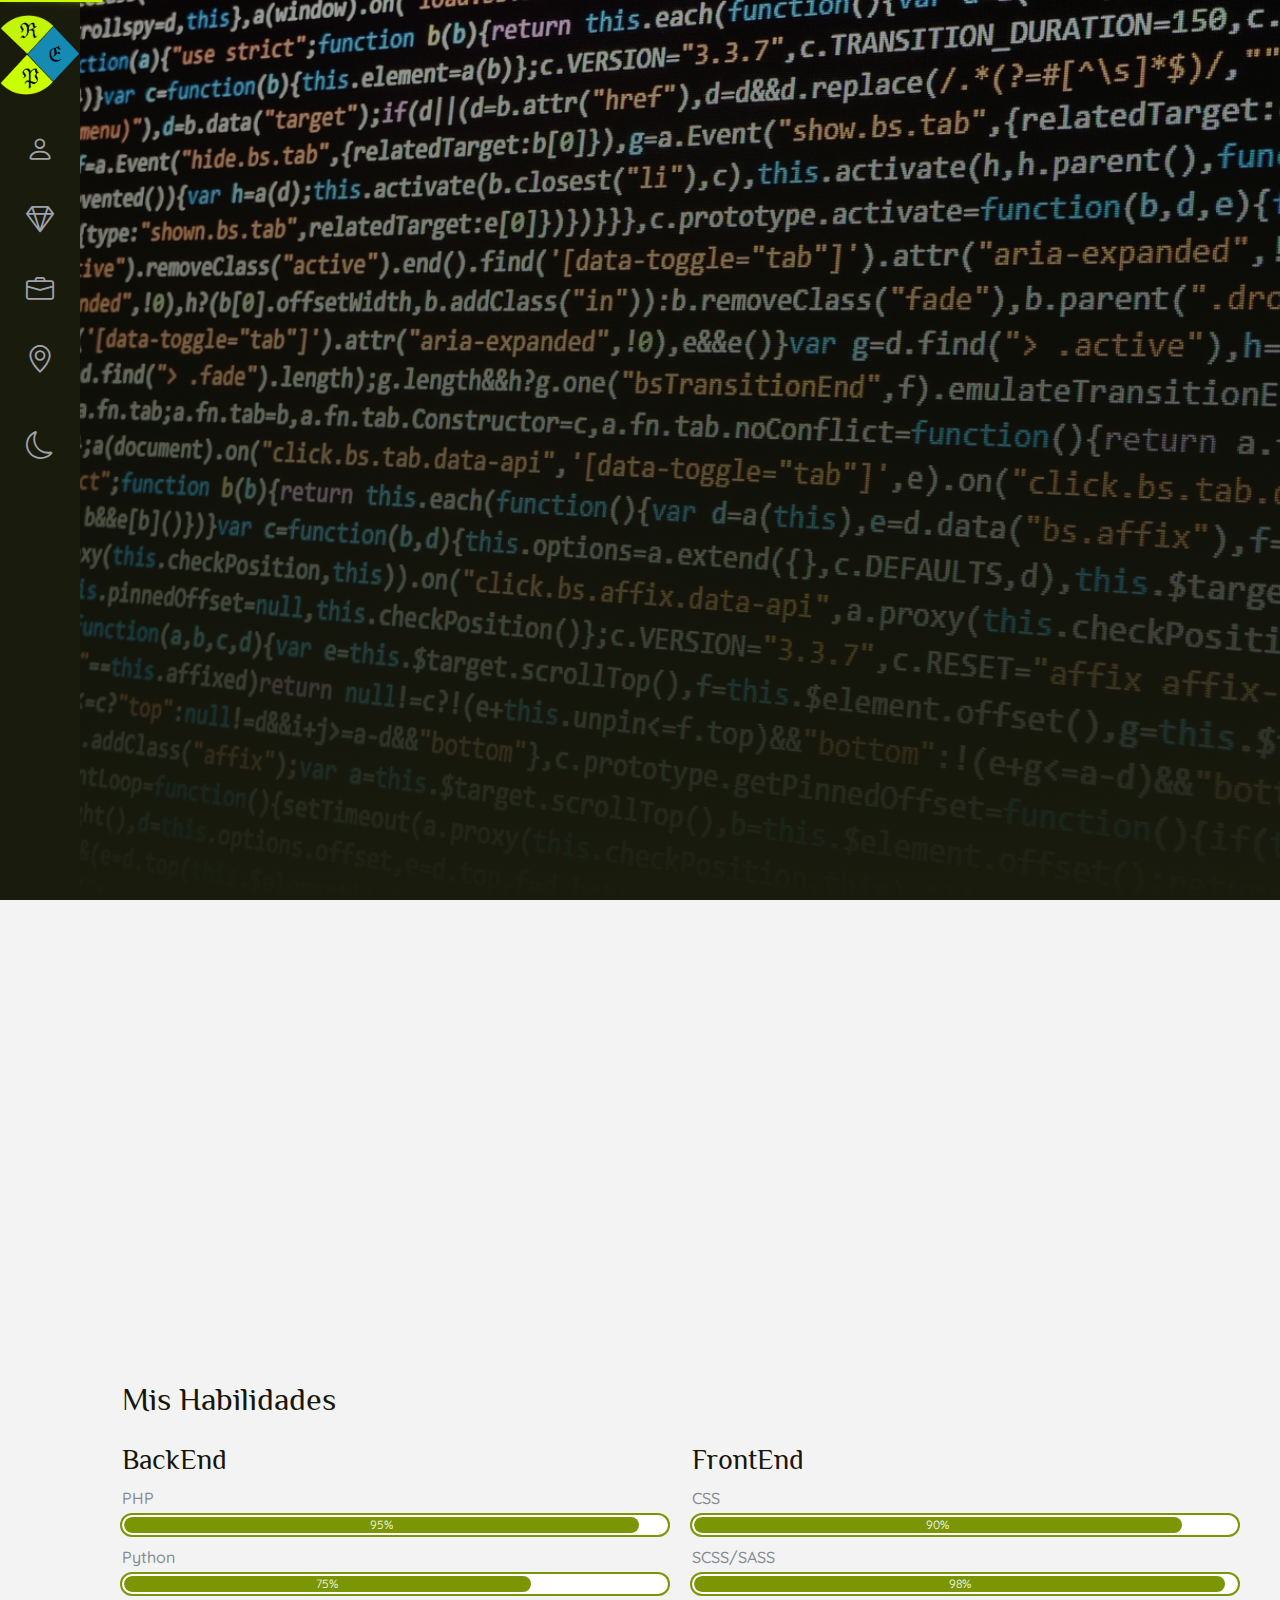
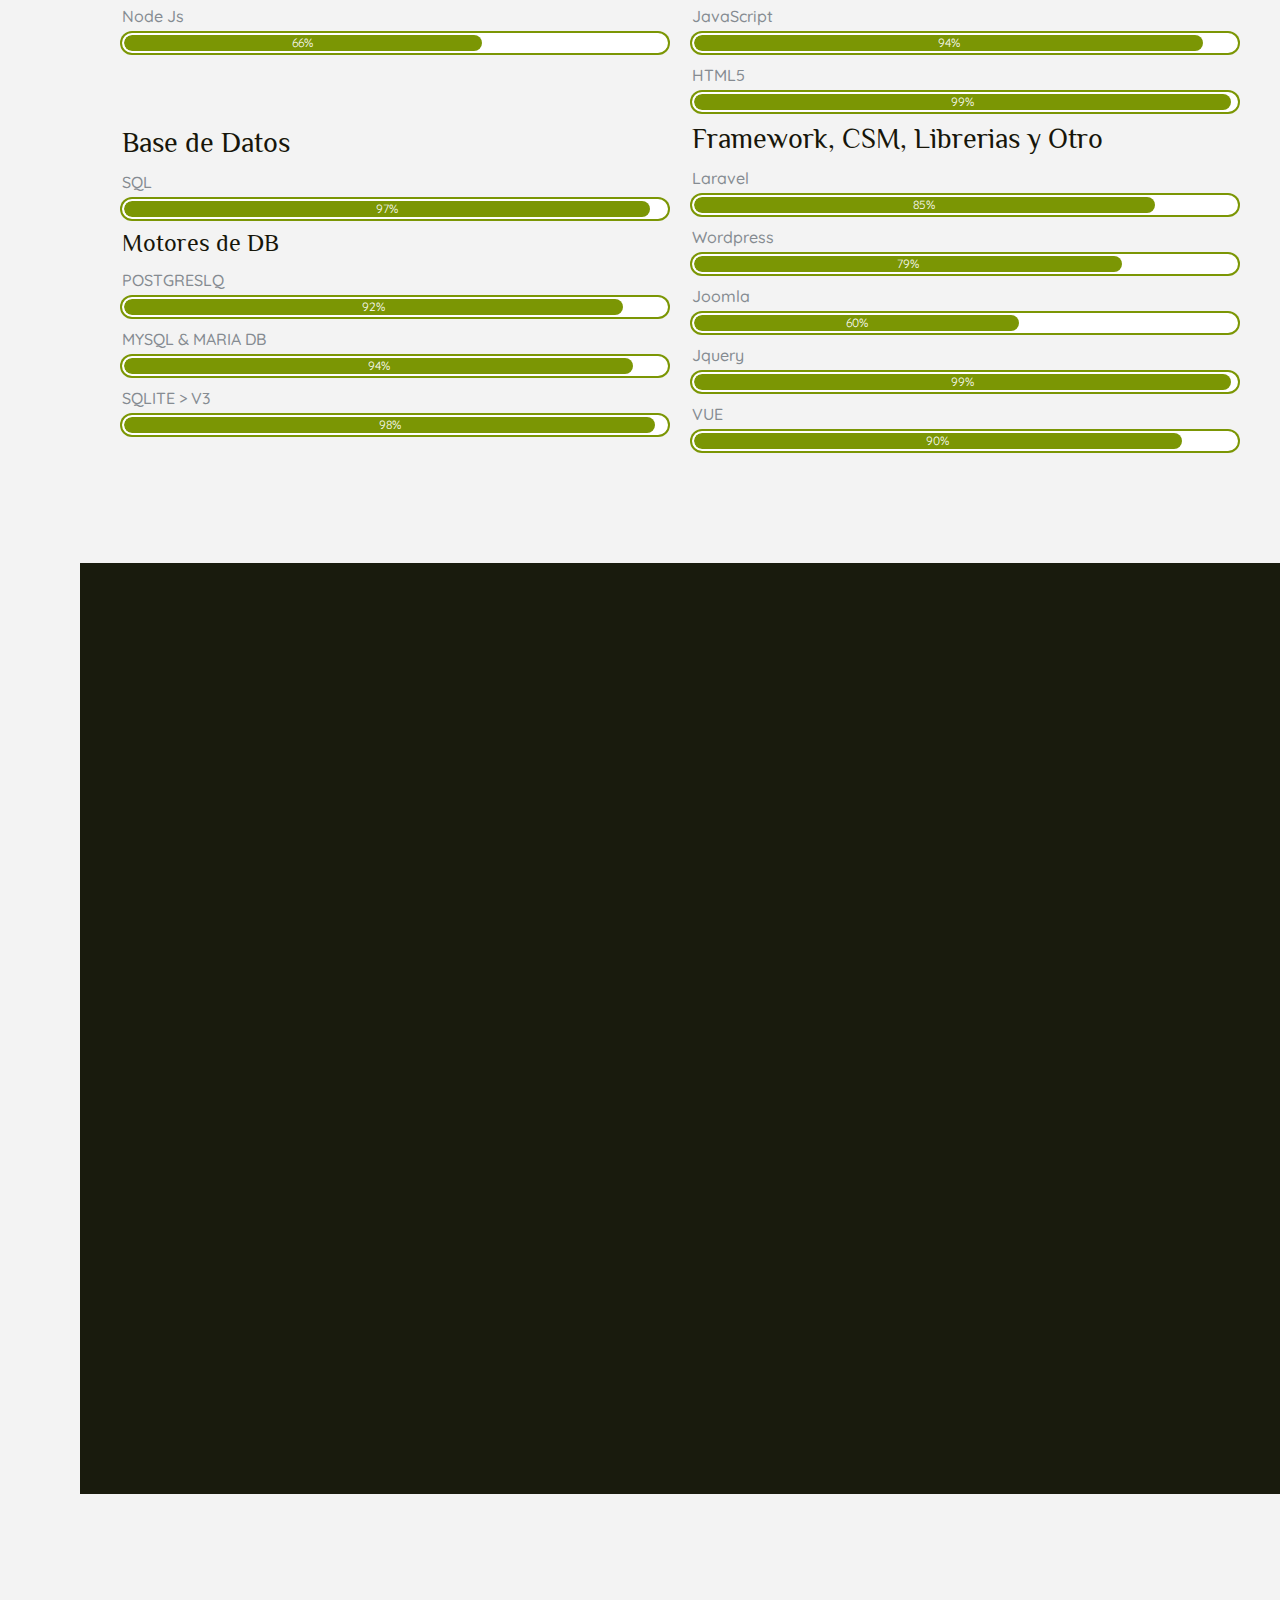
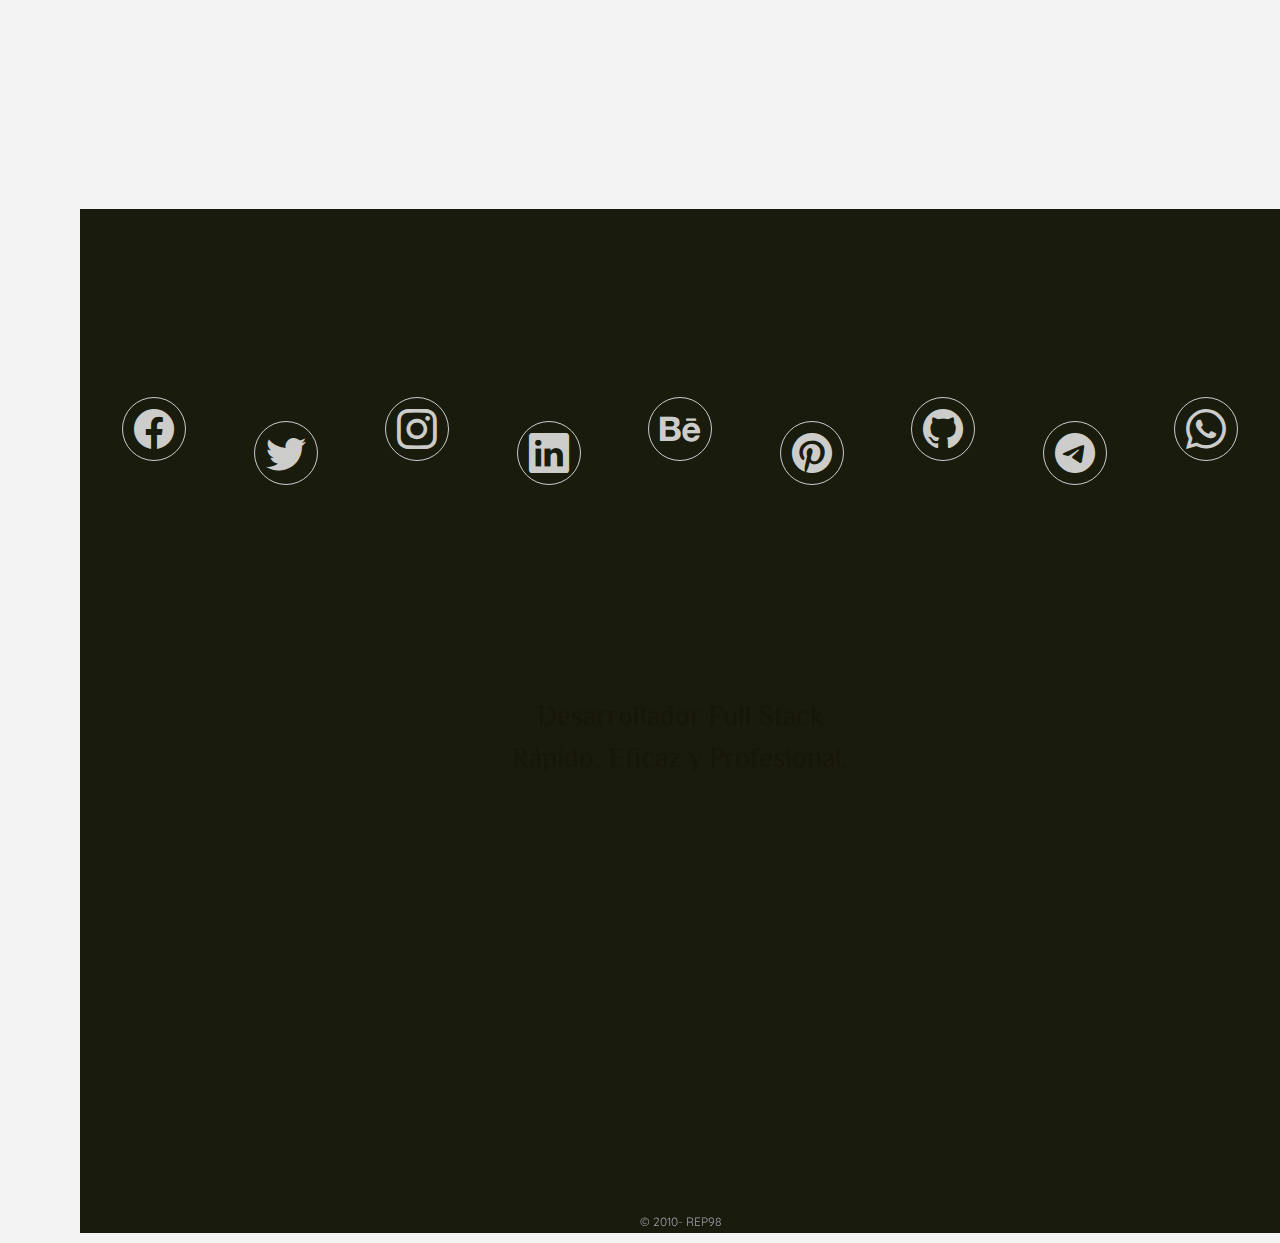
==== index.html @ ace5cfe9 "Update index.html" ====
<!DOCTYPE html>
<html lang="es" data-mode="light" data-i18n-support='["es-VE","en-US", "it-IT"]'>
<head>
	<meta charset="utf-8">
	<meta http-equiv="X-UA-Compatible" content="IE=edge">
	<meta name="viewport" content="width=device-width, initial-scale=1">
	<meta name="copyright" content="Robert Pérez, delfinmundo@gmail.com">
	<!-- Primary Meta Tags -->
	<title>Robert E. Pérez</title>
	<meta name="title" content="Robert E. Pérez">
	<meta name="description" content="Desarrollo de código, Rápido, Eficaz y Profesional hecho a medida, en CMS o con Framework.">

	<!-- Open Graph / Facebook -->
	<meta property="og:title" content="Robert E Pérez">
	<meta property="og:site_name" content="REP">
	<meta property="og:locale" content="es-VE">
	<meta property="og:url" content="https://rep98.github.io/">
	<meta property="og:description" content="Desarrollo de código, Rápido, Eficaz y Profesional hecho a medida, en CMS o con Framework.">
	<meta property="og:type" content="website">
	<meta property="og:image" content="https://rep98.github.io/images/banner.png">

	<!-- Twitter -->
	<meta property="twitter:card" content="summary_large_image">
	<meta property="twitter:url" content="https://rep98.github.io/">
	<meta property="twitter:title" content="Robert E. Pérez">
	<meta property="twitter:description" content="Desarrollo de código, Rápido, Eficaz y Profesional hecho a medida, en CMS o con Framework.">
	<meta property="twitter:image" content="https://rep98.github.io/images/banner.png">

	<meta name="p:domain_verify" content="ad3ab5901be0aaa134c6c8b9d51a5026"/>
	<meta name="theme-color" content="#191b0d" />

	<link rel="canonical" href="https://rep98.github.io"/>
	<link rel="icon" type="image/png" href="images/logo200.png"/>
	<link rel="stylesheet" href="assest/css/style.min.css">
</head>
<body>
	<!-- Back to top button --> 
	<div class="btn-back_to_top">
		<span class="bi-caret-up"></span>
	</div>
	<a href="#dark" class="changemode float" data-i18n-key="general.attrTheme" data-i18n-attr="alt" alt="tema">
		<span class="caption" data-i18n-key="general.theme">Tema</span>
		<span class="bi-moon"></span>		
	</a>
	<div class="select-lang float" data-aos="fade-up-left">
		<div class="dropdown">
			<a href="#es" class="lang-seleted">
				<picture>
					<source src="images/flags/png/ve.png" type="image/png">
					<img src="images/flags/webp/ve.webp" width="32" loading="lazy">
				</picture>
				<span class="name">Español</span>		
			</a>
		</div>
		<div class="dropdown-menu">
			<ul class="nav">
				<li class="active">
					<a href="?lang=es" class="lang-seleted" lang="es-VE">
						<picture>
							<source src="images/flags/png/ve.png" type="image/png">
							<img src="images/flags/webp/ve.webp" width="32" loading="lazy">
						</picture>
						<span class="name" data-i18n-key="general.lang.es">Español</span>		
					</a>
				</li>
				<li>
					<a href="?lang=en" class="lang-seleted dropdown-item" lang="en-US">
						<picture>
							<source src="images/flags/png/us.png" type="image/png">
							<img src="images/flags/webp/us.webp" width="32" loading="lazy">
						</picture>
						<span class="name" data-i18n-key="general.lang.en">English</span>		
					</a>
				</li>
				<li>
					<a href="?lang=it" class="lang-seleted dropdown-item" lang="it-IT">
						<picture>
							<source src="images/flags/png/it.png" type="image/png">
							<img src="images/flags/webp/it.webp" width="32" loading="lazy">
						</picture>
						<span class="name" data-i18n-key="general.lang.it">Italia</span>		
					</a>
				</li>
			</ul>
		</div>
	</div>
	<div class="topbar-nav fixed-top">
		<div class="brand">
		  <img src="images/logo200.png" width="30" height="30" loading="lazy" alt="Robert Pérez">
		</div>
		<div class="select-lang btn">
			<div class="dropdown">
				<a href="#es" class="lang-seleted">
					<picture>
						<source src="images/flags/png/ve.png" type="image/png">
						<img src="images/flags/webp/ve.webp" width="32" loading="lazy">
					</picture>
					<span class="name">Español</span>		
				</a>
			</div>
			<div class="dropdown-menu">
				<ul class="nav">
					<li class="active">
						<a href="?lang=es" class="lang-seleted" lang="es-VE">
							<picture>
								<source src="images/flags/png/ve.png" type="image/png">
								<img src="images/flags/webp/ve.webp" width="32" loading="lazy">
							</picture>
							<span class="name" data-i18n-key="general.lang.es">Español</span>		
						</a>
					</li>
					<li>
						<a href="?lang=en" class="lang-seleted dropdown-item" lang="en-US">
							<picture>
								<source src="images/flags/png/us.png" type="image/png">
								<img src="images/flags/webp/us.webp" width="32" loading="lazy">
							</picture>
							<span class="name" data-i18n-key="general.lang.en">English</span>		
						</a>
					</li>
					<li>
						<a href="?lang=it" class="lang-seleted dropdown-item" lang="it-IT">
							<picture>
								<source src="images/flags/png/it.png" type="image/png">
								<img src="images/flags/webp/it.webp" width="32" loading="lazy">
							</picture>
							<span class="name" data-i18n-key="general.lang.it">Italia</span>		
						</a>
					</li>
				</ul>
			</div>
		</div>
		<button class="btn toggle-menu" type="button">
			<span class="bi-list"></span>
		</button>
	</div>
	<nav class="navbar">
		<header>
			<a href="/" class="brand" data-i18n-key="general.logoAlt" data-i18n-attr="alt" alt="Logo REP98">
				<img src="images/logo200.png" width="30"  loading="lazy" alt="Robert Pérez">
			</a>
		</header>
		<div class="content">
			<ul class="nav menu">
				<li>
					<a href="#sobremi">
						<span class="bi-person"></span>
						<span class="caption" data-i18n-key="nav.aboutme">Conoceme</span>
					</a>
				</li>
				<li>
					<a href="#servicios">
						<span class="bi-gem"></span>
						<span class="caption" data-i18n-key="nav.services">Servicios</span>
					</a>
				</li>
				<li>
					<a href="#portafolio">
						<span class="bi-briefcase"></span>
						<span class="caption" data-i18n-key="nav.briefcase">Portafolio</span>
					</a>
				</li>
				<li>
					<a href="#contacto">
						<span class="bi-geo-alt"></span>
						<span class="caption" data-i18n-key="nav.contact">Contacto</span>
					</a>
				</li>
			</ul>
			<ul class="nav">
				<li>
					<a href="#dark" class="changemode" data-i18n-key="general.attrTheme" data-i18n-attr="alt">
						<span class="bi-moon"></span>
						<span class="caption" data-i18n-key="general.theme">Tema</span>
					</a>
				</li>
			</ul>
		</div>
	</nav>
	<main>
		<header class="vg-page" id="home">
			<div class="caption" data-aos="zoom-in-up">
				<h1 class="fw-normal" data-i18n-key="header.welcome">Hola, Bienvenido</h1>
				<h2 class="fw-medium fg-theme" data-i18n-key="header.iam">Soy Robert Pérez</h2>
				<p class="tagline" data-i18n-key="header.job">Desarrollador Web Full Stack</p>
			</div>
		</header>
		<section id="sobremi" class="vg-page">
			<div class="container py-3">
				<div class="row">
					<div class="col-md-6">
						<div class="photo" data-aos="zoom-in">
							<img src="images/resume.png" width="400" height="400" loading="lazy" data-i18n-key="about.photo" data-i18n-attr="alt" alt="Foto de Robert Pérez">
						</div>
					</div>
					<div class="col-md-6">
						<div class="caption" data-aos="fade-left">
							<h2 style="color:var(--dark);">Robert E. Pérez</h2>
							<p style="color: var(--limeade);" data-i18n-key="about.job">Desarrollador Web Full Stack</p>
							<p data-i18n-key="about.description.p1">
								Desarrollador Web desde el 2010, capacitado para cualquier tipo de desarrollo web 
								o aplicativo web, especializado en Frontend, he desarrollado cientos de 
								sitios web con uso de CMS, Framework y a código puro, además de librerías 
								de código, entre otras.
							</p>
							<p data-i18n-key="page.section.about.description.p2">
								Soy de aquellas personas que aman los retos, capaz de afrontar un nuevo reto 
								cada día y superarlos, me gusta innovar, es por ello mi carrera profesional, 
								la cual he aprendido con la práctica al poder trabajar con tan maravillosas 
								personas de todo el mundo.
							</p>
							<a href="/pdf/cv.pdf" class="btn btn-primary" data-i18n-key="about.downloadAlt" data-i18n-attr="alt">
								<span class="bi-download" style="margin-right: 0.35rem;"></span>
								<span data-i18n-key="about.downloadBtn">Descargar CV</span>
							</a>
						</div>
					</div>
				</div>
			</div>
			<div class="container py-3">
				<h2 class="wow fadeInUp">Mis Habilidades</h2>
				<div class="row py-3">
					<div class="col-md-6">
						<h3 class="wow fadeInUp">BackEnd</h3>
						<div class="progress-wrapper wow fadeInUp">
							<span class="caption">PHP</span>
							<div class="progress">
								<div class="progress-bar" role="progressbar" style="width: 95%;" aria-valuenow="95" aria-valuemin="0" aria-valuemax="100">95%</div>
							</div>
						</div>
						<div class="progress-wrapper wow fadeInUp">
							<span class="caption">Python</span>
							<div class="progress">
								<div class="progress-bar" role="progressbar" style="width: 75%;" aria-valuenow="75" aria-valuemin="0" aria-valuemax="100">75%</div>
							</div>
						</div>
						<div class="progress-wrapper wow fadeInUp">
							<span class="caption">Node Js</span>
							<div class="progress">
								<div class="progress-bar" role="progressbar" style="width: 66%;" aria-valuenow="66" aria-valuemin="0" aria-valuemax="100">66%</div>
							</div>
						</div>
					</div>
					<div class="col-md-6">
						<h3 class="wow fadeInUp">FrontEnd</h3>
						<div class="progress-wrapper wow fadeInUp">
							<span class="caption">CSS</span>
							<div class="progress">
								<div class="progress-bar" role="progressbar" style="width: 90%;" aria-valuenow="90" aria-valuemin="0" aria-valuemax="100">90%</div>
							</div>
						</div>
						<div class="progress-wrapper wow fadeInUp">
							<span class="caption">SCSS/SASS</span>
							<div class="progress">
								<div class="progress-bar" role="progressbar" style="width: 98%;" aria-valuenow="98" aria-valuemin="0" aria-valuemax="100">98%</div>
							</div>
						</div>
						<div class="progress-wrapper wow fadeInUp">
							<span class="caption">JavaScript</span>
							<div class="progress">
								<div class="progress-bar" role="progressbar" style="width: 94%;" aria-valuenow="94" aria-valuemin="0" aria-valuemax="100">94%</div>
							</div>
						</div>
						<div class="progress-wrapper wow fadeInUp">
							<span class="caption">HTML5</span>
							<div class="progress">
								<div class="progress-bar" role="progressbar" style="width: 99%;" aria-valuenow="99" aria-valuemin="0" aria-valuemax="100">99%</div>
							</div>
						</div>
					</div>
					<div class="col-md-6 pt-md-1">
						<h3 class="wow fadeInUp">Base de Datos</h3>
						<div class="progress-wrapper wow fadeInUp">
							<span class="caption">SQL</span>
							<div class="progress">
								<div class="progress-bar" role="progressbar" style="width: 97%;" aria-valuenow="97" aria-valuemin="0" aria-valuemax="100">97%</div>
							</div>
						</div>
						<h4 class="wow fadeInUp">Motores de DB</h4>
						<div class="progress-wrapper wow fadeInUp">
							<span class="caption">POSTGRESLQ</span>
							<div class="progress">
								<div class="progress-bar" role="progressbar" style="width: 92%;" aria-valuenow="92" aria-valuemin="0" aria-valuemax="100">92%</div>
							</div>
						</div>
						<div class="progress-wrapper wow fadeInUp">
							<span class="caption">MYSQL & MARIA DB</span>
							<div class="progress">
								<div class="progress-bar" role="progressbar" style="width: 94%;" aria-valuenow="94" aria-valuemin="0" aria-valuemax="100">94%</div>
							</div>
						</div>
						<div class="progress-wrapper wow fadeInUp">
							<span class="caption">SQLITE &GT; V3</span>
							<div class="progress">
								<div class="progress-bar" role="progressbar" style="width: 98%;" aria-valuenow="98" aria-valuemin="0" aria-valuemax="100">98%</div>
							</div>
						</div>
					</div>
					<div class="col-md-6">
						<h3 class="wow fadeInUp">Framework, CSM, Librerias y Otro</h3>
						<div class="progress-wrapper wow fadeInUp">
							<span class="caption">Laravel</span>
							<div class="progress">
								<div class="progress-bar" role="progressbar" style="width: 85%;" aria-valuenow="85" aria-valuemin="0" aria-valuemax="100">85%</div>
							</div>
						</div>
						<div class="progress-wrapper wow fadeInUp">
							<span class="caption">Wordpress</span>
							<div class="progress">
								<div class="progress-bar" role="progressbar" style="width: 79%;" aria-valuenow="79" aria-valuemin="0" aria-valuemax="100">79%</div>
							</div>
						</div>
						<div class="progress-wrapper wow fadeInUp">
							<span class="caption">Joomla</span>
							<div class="progress">
								<div class="progress-bar" role="progressbar" style="width: 60%;" aria-valuenow="60" aria-valuemin="0" aria-valuemax="100">60%</div>
							</div>
						</div>
						<div class="progress-wrapper wow fadeInUp">
							<span class="caption">Jquery</span>
							<div class="progress">
								<div class="progress-bar" role="progressbar" style="width: 99%;" aria-valuenow="99" aria-valuemin="0" aria-valuemax="100">99%</div>
							</div>
						</div>
						<div class="progress-wrapper wow fadeInUp">
							<span class="caption">VUE</span>
							<div class="progress">
								<div class="progress-bar" role="progressbar" style="width: 90%;" aria-valuenow="90" aria-valuemin="0" aria-valuemax="100">90%</div>
							</div>
						</div>
					</div>
				</div>
			</div>
		</section>
		<section id="servicios" class="vg-page">
			<h2  data-aos="fade-up" data-i18n-key="service.title">Servicios</h2>
			<div class="container">
				<div class="row">
					<div class="col-md-6 col-lg-4" data-aos="fade-up">
						<div class="card card-body">
							<div class="iconbi">
								<span class="bi-layout-text-window-reverse"></span>
							</div>
							<h3 style="color: var(--limeade)" data-i18n-key="service.service1.title">Diseño Web</h3>
							<p data-i18n-key="service.service1.desp">
								Sitios Web, Sitios Cooporativos, Hecho a medidas, Tiendas Online, Sitios de Blog, Noticias, Foros y más
								para destacar el potencial de su empresa, negocio o emprendimiento y hacer crecer su marca.
							</p>
							<a href="" data-wa-text="diseño web" class="btn" target="_blank" alt="Diseño Web">
								<span data-i18n-key="service.btn1">Cotizar</span>
							</a>
						</div>
					</div>
					<div class="col-md-6 col-lg-4" data-aos="fade-up">
						<div class="card card-body">
							<div class="iconbi">
								<span class="bi-file-code"></span>
							</div>
							<h3 style="color: var(--limeade)" data-i18n-key="service.service2.title">Desarrollo de Código</h3>
							<p data-i18n-key="service.service2.desp">
								Necesitas funciones exclusivas para tu web, o desarrollar una web exclusiva? te ofesco el mejor servicio de desarrollo de código
								que mejor se adpte a tus necesidades.
							</p>
							<a href="" data-wa-text="el desarrollo de código" class="btn" target="_blank" alt="Desarrollo de Código">
								<span data-i18n-key="service.btn1">Cotizar</span>
							</a>
						</div>
					</div>
					<div class="col-md-6 col-lg-4" data-aos="fade-up">
						<div class="card card-body">
							<div class="iconbi">
								<span class="bi-palette2"></span>
							</div>
							<h3 style="color: var(--limeade)"  data-i18n-key="service.service3.title">Rediseño y Mantenimiento</h3>
							<p data-i18n-key="service.service3.desp">
								Modernizo tu web, para obtener mejores resultados y cuento con los mejores planes de mantenimiento del mercado
								para mantener optimizada, actualizada, limpia, segura y Moderna la cara de Tu empresa o negocio (tu sitio Web).
							</p>
							<a href="" data-wa-text="Rediseño y Mantenimiento" class="btn" target="_blank" alt="Rediseño y Mantenimiento">
								<span data-i18n-key="service.btn1">Cotizar</span>
							</a>
						</div>
					</div>
					<div class="col-md-6 col-lg-4" data-aos="fade-up">
						<div class="card card-body">
							<div class="iconbi">
								<span class="bi-translate"></span>
							</div>
							<h3 style="color: var(--limeade)"  data-i18n-key="service.service4.title">Traducción Web</h3>
							<p data-i18n-key="service.service4.desp">
								Necesitas llegar mas personas del mundo, ¡Tranquilo! Tradusco tu web en muchos idiomas, English, Español
								Aleman, Frances, Italiano, Aleman, Mandarin y mucho, muchos más...
							</p>
							<a href="" data-wa-text="Traducir mi web" class="btn" target="_blank" alt="Traductor Web">
								<span data-i18n-key="service.btn1">Cotizar</span>
							</a>
						</div>
					</div>
					<div class="col-md-6 col-lg-4" data-aos="fade-up">
						<div class="card card-body">
							<div class="iconbi">
								<span class="bi-universal-access-circle"></span>
							</div>
							<h3 style="color: var(--limeade)"  data-i18n-key="service.service5.title">Asesoramiento</h3>
							<p data-i18n-key="service.service5.desp">
								Quieres migrar tu negocio a la nube, te ofresco ayuda y acesoramiento para iniciar tu negocio online
								y este servicio es totalmente GRATIS.  no te cobrare por estar a tu lado en tus primero pasos.
							</p>
							<a href="" data-wa-text="Ayuda y Asesoramiento" class="btn" target="_blank" alt="Asesoramiento">
								<span data-i18n-key="service.btn2">Solicitar</span>
							</a>
						</div>
					</div>
					<div class="col-md-6 col-lg-4" data-aos="fade-up">
						<div class="card card-body">
							<div class="iconbi">
								<span class="bi-search"></span>
							</div>
							<h3 style="color: var(--limeade)"  data-i18n-key="service.service6.title">SEO Técnico</h3>
							<p data-i18n-key="service.service6.desp">
								Mejoro tu web, para lograr un mejor posicionamiento en los principales motores de busqueda y así lograr aumentar las visitas de tu web, vender más productos o darte a conocer.
							</p>
							<a href="" data-wa-text="Ayuda y Asesoramiento" class="btn" target="_blank" alt="Asesoramiento">
								<span data-i18n-key="service.btn1">Cotizar</span>
							</a>
						</div>
					</div>
				</div>
			</div>
		</section>
		<section id="portafolio" class="vg-page">
			<div class="container">
				<div class="title"  data-aos="fade-up" style="text-align: center;">
					<span data-i18n-key="portfolio.subtitle">Portafolio</span>
				</div>
				<h2 data-aos="fade-up" style="text-align: center;" data-i18n-key="portfolio.title">Conozca mi trabajo</h2>
				<div id="filterable" class="filterable-button py-3"  data-aos="fade-up" data-toggle="selected">
					<button class="btn btn-theme-outline selected" data-filter="*" data-i18n-key="portfolio.filter.all">Todo</button>
					<button class="btn btn-theme-outline" data-filter=".pages" data-i18n-key="portfolio.filter.page" disabled>Páginas</button>				  
				</div>
				<div class="gridder my-3"  data-aos="fade-up" id="card-port"></div>
				<div data-aos="fade-up" style="text-align: center;">
				  <button class="btn btn-primary" id="load_portfolio" data-page="1"  style="display:none">
				  	<span class="bi-cloud-upload" style="margin-right: 0.35rem;"></span>
				  	<span data-i18n-key="portfolio.filter.loadmore">Cargar Más</span>
				  </button>	
				</div>
			</div>
		</section>
		<section id="contacto" class="vg-page">
			<h2 data-aos="fade-up" style="text-align: center" data-i18n-key="contact.title">Contacto</h2>
			<div class="container py-5">
				<div class="row">
					<div class="col-12">
						<div class="social d-flex align-items-center flex-wrap justify-content-between justify-content-md-center">
							<a href="https://www.facebook.com/rep190" target="_blank" rel="nofollow" alt="Link Facebook" class="wow fadeInUp">
								<span class="bi-facebook"></span>
								<span class="visible-hidden">Facebook</span>
							</a>
							<a href="https://twitter.com/Robert_Saer" target="_blank" rel="nofollow" alt="Link Twitter" class="wow fadeInUp">
								<span class="bi-twitter"></span>
								<span class="visible-hidden">Twitter</span>
							</a>
							<a href="https://www.instagram.com/robertperez757" target="_blank" rel="nofollow" alt="Link Instagram" class="wow fadeInUp">
								<span class="bi-instagram"></span>
								<span class="visible-hidden">Instagram</span>
							</a>
							<a href="https://www.linkedin.com/in/robert-e-perez/" target="_blank" rel="nofollow" alt="Link Linkedin" class="wow fadeInUp">
								<span class="bi-linkedin"></span>
								<span class="visible-hidden">Linkedin</span>
							</a>
							<a href="https://www.behance.net/roberteperez" target="_blank" rel="nofollow" alt="Link Behance" class="wow fadeInUp">
								<span class="bi-behance"></span>
								<span class="visible-hidden">Behance</span>
							</a>
							<a href="https://www.pinterest.com/rep987" target="_blank" rel="nofollow" alt="Link Behance" class="wow fadeInUp">
								<span class="bi-pinterest"></span>
								<span class="visible-hidden">Pinterest</span>
							</a>
							<a href="https://github.com/REP98/" target="_blank" rel="nofollow" alt="Link Github" class="wow fadeInUp">
								<span class="bi-github"></span>
								<span class="visible-hidden">Github</span>
							</a>
							<a href="https://t.me/REP987" target="_blank" rel="nofollow" alt="Link Telegram" class="wow fadeInUp">
								<span class="bi-telegram"></span>
								<span class="visible-hidden">Telegram</span>
							</a>
							<a href="https://wa.me/584241922546" target="_blank" rel="nofollow" alt="Link Whatsapp" class="wow fadeInUp">
								<span class="bi-whatsapp"></span>
								<span class="visible-hidden">Whatsapp</span>
							</a>
						</div>
					</div>
				</div>
			</div>
		</section>
		<footer>
			<div class="container" style="display: flex;justify-content: center;align-items: center;flex-direction: column;">
				<h2 data-aos="fade-up">Robert E. Pérez</h2>
				<h3>Desarrollador Full Stack</h3>
				<h3>Rápido, Eficaz y Profesional.</h3>
				<img src="images/logo200.png" data-aos="fade-up" width="200" height="200" alt="REP98" loading="lazy"/>
			</div>
			<div class="footercopy">
				&copy; 2010-<span id="currentYear"></span> <a href="https://github.com/REP98/" target="_blank" alt="REP98" style="text-decoration: none; color: #9FA2AB;">REP98</a>
			</div>
		</footer>
	</main>
	<script type="text/javascript" src="assest/js/script.min.js" defer></script>
</body>
</html>
---- assest/css/style.min.css ----
﻿@font-face{font-family:"Philosopher";font-style:normal;font-weight:400;src:url("../fonts/Philosopher/philosopher-v19-latin-regular.eot");src:local(""),url("../fonts/Philosopher/philosopher-v19-latin-regular.eot?#iefix") format("embedded-opentype"),url("../fonts/Philosopher/philosopher-v19-latin-regular.woff2") format("woff2"),url("../fonts/Philosopher/philosopher-v19-latin-regular.woff") format("woff"),url("../fonts/Philosopher/philosopher-v19-latin-regular.ttf") format("truetype"),url("../fonts/Philosopher/philosopher-v19-latin-regular.svg#Philosopher") format("svg")}@font-face{font-family:"Philosopher";font-style:italic;font-weight:400;src:url("../fonts/Philosopher/philosopher-v19-latin-italic.eot");src:local(""),url("../fonts/Philosopher/philosopher-v19-latin-italic.eot?#iefix") format("embedded-opentype"),url("../fonts/Philosopher/philosopher-v19-latin-italic.woff2") format("woff2"),url("../fonts/Philosopher/philosopher-v19-latin-italic.woff") format("woff"),url("../fonts/Philosopher/philosopher-v19-latin-italic.ttf") format("truetype"),url("../fonts/Philosopher/philosopher-v19-latin-italic.svg#Philosopher") format("svg")}@font-face{font-family:"Philosopher";font-style:normal;font-weight:700;src:url("../fonts/Philosopher/philosopher-v19-latin-700.eot");src:local(""),url("../fonts/Philosopher/philosopher-v19-latin-700.eot?#iefix") format("embedded-opentype"),url("../fonts/Philosopher/philosopher-v19-latin-700.woff2") format("woff2"),url("../fonts/Philosopher/philosopher-v19-latin-700.woff") format("woff"),url("../fonts/Philosopher/philosopher-v19-latin-700.ttf") format("truetype"),url("../fonts/Philosopher/philosopher-v19-latin-700.svg#Philosopher") format("svg")}@font-face{font-family:"Philosopher";font-style:italic;font-weight:700;src:url("../fonts/Philosopher/philosopher-v19-latin-700italic.eot");src:local(""),url("../fonts/Philosopher/philosopher-v19-latin-700italic.eot?#iefix") format("embedded-opentype"),url("../fonts/Philosopher/philosopher-v19-latin-700italic.woff2") format("woff2"),url("../fonts/Philosopher/philosopher-v19-latin-700italic.woff") format("woff"),url("../fonts/Philosopher/philosopher-v19-latin-700italic.ttf") format("truetype"),url("../fonts/Philosopher/philosopher-v19-latin-700italic.svg#Philosopher") format("svg")}@font-face{font-family:"Quicksand";font-style:normal;font-weight:300;src:url("../fonts/Quicksand/quicksand-v30-latin-300.eot");src:local(""),url("../fonts/Quicksand/quicksand-v30-latin-300.eot?#iefix") format("embedded-opentype"),url("../fonts/Quicksand/quicksand-v30-latin-300.woff2") format("woff2"),url("../fonts/Quicksand/quicksand-v30-latin-300.woff") format("woff"),url("../fonts/Quicksand/quicksand-v30-latin-300.ttf") format("truetype"),url("../fonts/Quicksand/quicksand-v30-latin-300.svg#Quicksand") format("svg")}@font-face{font-family:"Quicksand";font-style:normal;font-weight:400;src:url("../fonts/Quicksand/quicksand-v30-latin-regular.eot");src:local(""),url("../fonts/Quicksand/quicksand-v30-latin-regular.eot?#iefix") format("embedded-opentype"),url("../fonts/Quicksand/quicksand-v30-latin-regular.woff2") format("woff2"),url("../fonts/Quicksand/quicksand-v30-latin-regular.woff") format("woff"),url("../fonts/Quicksand/quicksand-v30-latin-regular.ttf") format("truetype"),url("../fonts/Quicksand/quicksand-v30-latin-regular.svg#Quicksand") format("svg")}@font-face{font-family:"Quicksand";font-style:normal;font-weight:500;src:url("../fonts/Quicksand/quicksand-v30-latin-500.eot");src:local(""),url("../fonts/Quicksand/quicksand-v30-latin-500.eot?#iefix") format("embedded-opentype"),url("../fonts/Quicksand/quicksand-v30-latin-500.woff2") format("woff2"),url("../fonts/Quicksand/quicksand-v30-latin-500.woff") format("woff"),url("../fonts/Quicksand/quicksand-v30-latin-500.ttf") format("truetype"),url("../fonts/Quicksand/quicksand-v30-latin-500.svg#Quicksand") format("svg")}@font-face{font-family:"Quicksand";font-style:normal;font-weight:600;src:url("../fonts/Quicksand/quicksand-v30-latin-600.eot");src:local(""),url("../fonts/Quicksand/quicksand-v30-latin-600.eot?#iefix") format("embedded-opentype"),url("../fonts/Quicksand/quicksand-v30-latin-600.woff2") format("woff2"),url("../fonts/Quicksand/quicksand-v30-latin-600.woff") format("woff"),url("../fonts/Quicksand/quicksand-v30-latin-600.ttf") format("truetype"),url("../fonts/Quicksand/quicksand-v30-latin-600.svg#Quicksand") format("svg")}@font-face{font-family:"Quicksand";font-style:normal;font-weight:700;src:url("../fonts/Quicksand/quicksand-v30-latin-700.eot");src:local(""),url("../fonts/Quicksand/quicksand-v30-latin-700.eot?#iefix") format("embedded-opentype"),url("../fonts/Quicksand/quicksand-v30-latin-700.woff2") format("woff2"),url("../fonts/Quicksand/quicksand-v30-latin-700.woff") format("woff"),url("../fonts/Quicksand/quicksand-v30-latin-700.ttf") format("truetype"),url("../fonts/Quicksand/quicksand-v30-latin-700.svg#Quicksand") format("svg")}@font-face{font-family:"Ubuntu Mono";font-style:normal;font-weight:400;src:url("../fonts/UbuntuMono/ubuntu-mono-v15-latin-regular.eot");src:local(""),url("../fonts/UbuntuMono/ubuntu-mono-v15-latin-regular.eot?#iefix") format("embedded-opentype"),url("../fonts/UbuntuMono/ubuntu-mono-v15-latin-regular.woff2") format("woff2"),url("../fonts/UbuntuMono/ubuntu-mono-v15-latin-regular.woff") format("woff"),url("../fonts/UbuntuMono/ubuntu-mono-v15-latin-regular.ttf") format("truetype"),url("../fonts/UbuntuMono/ubuntu-mono-v15-latin-regular.svg#UbuntuMono") format("svg")}@font-face{font-family:"Ubuntu Mono";font-style:italic;font-weight:400;src:url("../fonts/UbuntuMono/ubuntu-mono-v15-latin-italic.eot");src:local(""),url("../fonts/UbuntuMono/ubuntu-mono-v15-latin-italic.eot?#iefix") format("embedded-opentype"),url("../fonts/UbuntuMono/ubuntu-mono-v15-latin-italic.woff2") format("woff2"),url("../fonts/UbuntuMono/ubuntu-mono-v15-latin-italic.woff") format("woff"),url("../fonts/UbuntuMono/ubuntu-mono-v15-latin-italic.ttf") format("truetype"),url("../fonts/UbuntuMono/ubuntu-mono-v15-latin-italic.svg#UbuntuMono") format("svg")}@font-face{font-family:"Ubuntu Mono";font-style:normal;font-weight:700;src:url("../fonts/UbuntuMono/ubuntu-mono-v15-latin-700.eot");src:local(""),url("../fonts/UbuntuMono/ubuntu-mono-v15-latin-700.eot?#iefix") format("embedded-opentype"),url("../fonts/UbuntuMono/ubuntu-mono-v15-latin-700.woff2") format("woff2"),url("../fonts/UbuntuMono/ubuntu-mono-v15-latin-700.woff") format("woff"),url("../fonts/UbuntuMono/ubuntu-mono-v15-latin-700.ttf") format("truetype"),url("../fonts/UbuntuMono/ubuntu-mono-v15-latin-700.svg#UbuntuMono") format("svg")}@font-face{font-family:"Ubuntu Mono";font-style:italic;font-weight:700;src:url("../fonts/UbuntuMono/ubuntu-mono-v15-latin-700italic.eot");src:local(""),url("../fonts/UbuntuMono/ubuntu-mono-v15-latin-700italic.eot?#iefix") format("embedded-opentype"),url("../fonts/UbuntuMono/ubuntu-mono-v15-latin-700italic.woff2") format("woff2"),url("../fonts/UbuntuMono/ubuntu-mono-v15-latin-700italic.woff") format("woff"),url("../fonts/UbuntuMono/ubuntu-mono-v15-latin-700italic.ttf") format("truetype"),url("../fonts/UbuntuMono/ubuntu-mono-v15-latin-700italic.svg#UbuntuMono") format("svg")}/*!
 * Bootstrap Icons
 */@font-face{font-display:block;font-family:"bootstrap-icons";src:url("../fonts/BootstrapIcons/bootstrap-icons.woff2?8d200481aa7f02a2d63a331fc782cfaf") format("woff2"),url("../fonts/BootstrapIcons/bootstrap-icons.woff?8d200481aa7f02a2d63a331fc782cfaf") format("woff")}/*! normalize.css v8.0.1 | MIT License | github.com/necolas/normalize.css */html{line-height:1.15;-webkit-text-size-adjust:100%}body{margin:0}main{display:block}h1{font-size:2em;margin:.67em 0}hr{box-sizing:content-box;height:0;overflow:visible}pre{font-family:monospace,monospace;font-size:1em}a{background-color:rgba(0,0,0,0)}abbr[title]{border-bottom:none;text-decoration:underline;text-decoration:underline dotted}b,strong{font-weight:bolder}code,kbd,samp{font-family:monospace,monospace;font-size:1em}small{font-size:80%}sub,sup{font-size:75%;line-height:0;position:relative;vertical-align:baseline}sub{bottom:-0.25em}sup{top:-0.5em}img{border-style:none}button,input,optgroup,select,textarea{font-family:inherit;font-size:100%;line-height:1.15;margin:0}button,input{overflow:visible}button,select{text-transform:none}button,[type=button],[type=reset],[type=submit]{-webkit-appearance:button}button::-moz-focus-inner,[type=button]::-moz-focus-inner,[type=reset]::-moz-focus-inner,[type=submit]::-moz-focus-inner{border-style:none;padding:0}button:-moz-focusring,[type=button]:-moz-focusring,[type=reset]:-moz-focusring,[type=submit]:-moz-focusring{outline:1px dotted ButtonText}fieldset{padding:.35em .75em .625em}legend{box-sizing:border-box;color:inherit;display:table;max-width:100%;padding:0;white-space:normal}progress{vertical-align:baseline}textarea{overflow:auto}[type=checkbox],[type=radio]{box-sizing:border-box;padding:0}[type=number]::-webkit-inner-spin-button,[type=number]::-webkit-outer-spin-button{height:auto}[type=search]{-webkit-appearance:textfield;outline-offset:-2px}[type=search]::-webkit-search-decoration{-webkit-appearance:none}::-webkit-file-upload-button{-webkit-appearance:button;font:inherit}details{display:block}summary{display:list-item}template{display:none}[hidden]{display:none}:root{--white: #fff;--dark: #191b0d;--eternity: #17160a;--las-palmas: #c3f30c;--picton-blue: #14b4ec;--electric-lime: #cafa04;--limeade: #7b9604;--surfie-green: #10698b;--curious-blue: #1399cb;--eastern-blue: #1c84ac;--limeade-dark: #5c7c04;--eternity-rgba: 23,22,10;--las-palmas-rgba: 195,243,12;--picton-blue-rgba: 20,180,236;--electric-lime-rgba: 202,250,4;--limeade-rgba: 123,150,4;--surfie-green-rgb: 16,105,139;--curious-blue-rgb: 19,153,203;--eastern-blue-rgb: 28,132,172;--limeade-dark-rgb: 92,124,4;--font-family-header: "Philosopher", sans-serif;--font-family-body: "Quicksand", sans-serif;--font-family-mono: "Ubuntu Mono", monospace}:root:not([data-mode=dark]),[data-mode=light]{--color: #17160a;--body-bg: #f3f3f3}:root[data-mode=dark]{--color: #fff;--body-bg: #17160a}*,::after,::before{box-sizing:border-box;clear:both;scrollbar-width:thin;scrollbar-color:var(--eastern-blue) rgba(0,0,0,0)}::-webkit-scrollbar{width:6px;height:6px;background-color:var(--dark)}::-webkit-scrollbar-thumb{background-color:var(--eastern-blue) !important}::-moz-selection{color:var(--electric-lime);background:var(--dark)}::-webkit-selection{color:var(--electric-lime);background:var(--dark)}::selection{color:var(--electric-lime);background:var(--dark)}html,body{font-size:16px}body{margin:0;font-family:var(--font-family-body);font-size:1rem;font-weight:400;line-height:1.5;text-align:left;color:var(--color);background:var(--body-bg);-webkit-text-size-adjust:100%;-webkit-tap-highlight-color:rgba(0,0,0,0)}h1,h2,h3,h4,h5,h6{font-family:var(--font-family-header);color:var(--eternity);margin-top:0;margin-bottom:.5rem;font-weight:500;line-height:1.2}h2{font-size:2rem}h3{font-size:1.75rem}h4{font-size:1.5rem}img{max-width:100%;width:100%;vertical-align:middle;border-style:none}p{margin-top:0;margin-bottom:1rem}.select-lang .dropdown::after,.bi::before,[class^=bi-]::before,[class*=" bi-"]::before{display:inline-block;font-family:bootstrap-icons !important;font-style:normal;font-weight:normal !important;font-variant:normal;text-transform:none;line-height:1;vertical-align:-0.125em;-webkit-font-smoothing:antialiased;-moz-osx-font-smoothing:grayscale}.bi-123::before{content:""}.bi-alarm-fill::before{content:""}.bi-alarm::before{content:""}.bi-align-bottom::before{content:""}.bi-align-center::before{content:""}.bi-align-end::before{content:""}.bi-align-middle::before{content:""}.bi-align-start::before{content:""}.bi-align-top::before{content:""}.bi-alt::before{content:""}.bi-app-indicator::before{content:""}.bi-app::before{content:""}.bi-archive-fill::before{content:""}.bi-archive::before{content:""}.bi-arrow-90deg-down::before{content:""}.bi-arrow-90deg-left::before{content:""}.bi-arrow-90deg-right::before{content:""}.bi-arrow-90deg-up::before{content:""}.bi-arrow-bar-down::before{content:""}.bi-arrow-bar-left::before{content:""}.bi-arrow-bar-right::before{content:""}.bi-arrow-bar-up::before{content:""}.bi-arrow-clockwise::before{content:""}.bi-arrow-counterclockwise::before{content:""}.bi-arrow-down-circle-fill::before{content:""}.bi-arrow-down-circle::before{content:""}.bi-arrow-down-left-circle-fill::before{content:""}.bi-arrow-down-left-circle::before{content:""}.bi-arrow-down-left-square-fill::before{content:""}.bi-arrow-down-left-square::before{content:""}.bi-arrow-down-left::before{content:""}.bi-arrow-down-right-circle-fill::before{content:""}.bi-arrow-down-right-circle::before{content:""}.bi-arrow-down-right-square-fill::before{content:""}.bi-arrow-down-right-square::before{content:""}.bi-arrow-down-right::before{content:""}.bi-arrow-down-short::before{content:""}.bi-arrow-down-square-fill::before{content:""}.bi-arrow-down-square::before{content:""}.bi-arrow-down-up::before{content:""}.bi-arrow-down::before{content:""}.bi-arrow-left-circle-fill::before{content:""}.bi-arrow-left-circle::before{content:""}.bi-arrow-left-right::before{content:""}.bi-arrow-left-short::before{content:""}.bi-arrow-left-square-fill::before{content:""}.bi-arrow-left-square::before{content:""}.bi-arrow-left::before{content:""}.bi-arrow-repeat::before{content:""}.bi-arrow-return-left::before{content:""}.bi-arrow-return-right::before{content:""}.bi-arrow-right-circle-fill::before{content:""}.bi-arrow-right-circle::before{content:""}.bi-arrow-right-short::before{content:""}.bi-arrow-right-square-fill::before{content:""}.bi-arrow-right-square::before{content:""}.bi-arrow-right::before{content:""}.bi-arrow-up-circle-fill::before{content:""}.bi-arrow-up-circle::before{content:""}.bi-arrow-up-left-circle-fill::before{content:""}.bi-arrow-up-left-circle::before{content:""}.bi-arrow-up-left-square-fill::before{content:""}.bi-arrow-up-left-square::before{content:""}.bi-arrow-up-left::before{content:""}.bi-arrow-up-right-circle-fill::before{content:""}.bi-arrow-up-right-circle::before{content:""}.bi-arrow-up-right-square-fill::before{content:""}.bi-arrow-up-right-square::before{content:""}.bi-arrow-up-right::before{content:""}.bi-arrow-up-short::before{content:""}.bi-arrow-up-square-fill::before{content:""}.bi-arrow-up-square::before{content:""}.bi-arrow-up::before{content:""}.bi-arrows-angle-contract::before{content:""}.bi-arrows-angle-expand::before{content:""}.bi-arrows-collapse::before{content:""}.bi-arrows-expand::before{content:""}.bi-arrows-fullscreen::before{content:""}.bi-arrows-move::before{content:""}.bi-aspect-ratio-fill::before{content:""}.bi-aspect-ratio::before{content:""}.bi-asterisk::before{content:""}.bi-at::before{content:""}.bi-award-fill::before{content:""}.bi-award::before{content:""}.bi-back::before{content:""}.bi-backspace-fill::before{content:""}.bi-backspace-reverse-fill::before{content:""}.bi-backspace-reverse::before{content:""}.bi-backspace::before{content:""}.bi-badge-3d-fill::before{content:""}.bi-badge-3d::before{content:""}.bi-badge-4k-fill::before{content:""}.bi-badge-4k::before{content:""}.bi-badge-8k-fill::before{content:""}.bi-badge-8k::before{content:""}.bi-badge-ad-fill::before{content:""}.bi-badge-ad::before{content:""}.bi-badge-ar-fill::before{content:""}.bi-badge-ar::before{content:""}.bi-badge-cc-fill::before{content:""}.bi-badge-cc::before{content:""}.bi-badge-hd-fill::before{content:""}.bi-badge-hd::before{content:""}.bi-badge-tm-fill::before{content:""}.bi-badge-tm::before{content:""}.bi-badge-vo-fill::before{content:""}.bi-badge-vo::before{content:""}.bi-badge-vr-fill::before{content:""}.bi-badge-vr::before{content:""}.bi-badge-wc-fill::before{content:""}.bi-badge-wc::before{content:""}.bi-bag-check-fill::before{content:""}.bi-bag-check::before{content:""}.bi-bag-dash-fill::before{content:""}.bi-bag-dash::before{content:""}.bi-bag-fill::before{content:""}.bi-bag-plus-fill::before{content:""}.bi-bag-plus::before{content:""}.bi-bag-x-fill::before{content:""}.bi-bag-x::before{content:""}.bi-bag::before{content:""}.bi-bar-chart-fill::before{content:""}.bi-bar-chart-line-fill::before{content:""}.bi-bar-chart-line::before{content:""}.bi-bar-chart-steps::before{content:""}.bi-bar-chart::before{content:""}.bi-basket-fill::before{content:""}.bi-basket::before{content:""}.bi-basket2-fill::before{content:""}.bi-basket2::before{content:""}.bi-basket3-fill::before{content:""}.bi-basket3::before{content:""}.bi-battery-charging::before{content:""}.bi-battery-full::before{content:""}.bi-battery-half::before{content:""}.bi-battery::before{content:""}.bi-bell-fill::before{content:""}.bi-bell::before{content:""}.bi-bezier::before{content:""}.bi-bezier2::before{content:""}.bi-bicycle::before{content:""}.bi-binoculars-fill::before{content:""}.bi-binoculars::before{content:""}.bi-blockquote-left::before{content:""}.bi-blockquote-right::before{content:""}.bi-book-fill::before{content:""}.bi-book-half::before{content:""}.bi-book::before{content:""}.bi-bookmark-check-fill::before{content:""}.bi-bookmark-check::before{content:""}.bi-bookmark-dash-fill::before{content:""}.bi-bookmark-dash::before{content:""}.bi-bookmark-fill::before{content:""}.bi-bookmark-heart-fill::before{content:""}.bi-bookmark-heart::before{content:""}.bi-bookmark-plus-fill::before{content:""}.bi-bookmark-plus::before{content:""}.bi-bookmark-star-fill::before{content:""}.bi-bookmark-star::before{content:""}.bi-bookmark-x-fill::before{content:""}.bi-bookmark-x::before{content:""}.bi-bookmark::before{content:""}.bi-bookmarks-fill::before{content:""}.bi-bookmarks::before{content:""}.bi-bookshelf::before{content:""}.bi-bootstrap-fill::before{content:""}.bi-bootstrap-reboot::before{content:""}.bi-bootstrap::before{content:""}.bi-border-all::before{content:""}.bi-border-bottom::before{content:""}.bi-border-center::before{content:""}.bi-border-inner::before{content:""}.bi-border-left::before{content:""}.bi-border-middle::before{content:""}.bi-border-outer::before{content:""}.bi-border-right::before{content:""}.bi-border-style::before{content:""}.bi-border-top::before{content:""}.bi-border-width::before{content:""}.bi-border::before{content:""}.bi-bounding-box-circles::before{content:""}.bi-bounding-box::before{content:""}.bi-box-arrow-down-left::before{content:""}.bi-box-arrow-down-right::before{content:""}.bi-box-arrow-down::before{content:""}.bi-box-arrow-in-down-left::before{content:""}.bi-box-arrow-in-down-right::before{content:""}.bi-box-arrow-in-down::before{content:""}.bi-box-arrow-in-left::before{content:""}.bi-box-arrow-in-right::before{content:""}.bi-box-arrow-in-up-left::before{content:""}.bi-box-arrow-in-up-right::before{content:""}.bi-box-arrow-in-up::before{content:""}.bi-box-arrow-left::before{content:""}.bi-box-arrow-right::before{content:""}.bi-box-arrow-up-left::before{content:""}.bi-box-arrow-up-right::before{content:""}.bi-box-arrow-up::before{content:""}.bi-box-seam::before{content:""}.bi-box::before{content:""}.bi-braces::before{content:""}.bi-bricks::before{content:""}.bi-briefcase-fill::before{content:""}.bi-briefcase::before{content:""}.bi-brightness-alt-high-fill::before{content:""}.bi-brightness-alt-high::before{content:""}.bi-brightness-alt-low-fill::before{content:""}.bi-brightness-alt-low::before{content:""}.bi-brightness-high-fill::before{content:""}.bi-brightness-high::before{content:""}.bi-brightness-low-fill::before{content:""}.bi-brightness-low::before{content:""}.bi-broadcast-pin::before{content:""}.bi-broadcast::before{content:""}.bi-brush-fill::before{content:""}.bi-brush::before{content:""}.bi-bucket-fill::before{content:""}.bi-bucket::before{content:""}.bi-bug-fill::before{content:""}.bi-bug::before{content:""}.bi-building::before{content:""}.bi-bullseye::before{content:""}.bi-calculator-fill::before{content:""}.bi-calculator::before{content:""}.bi-calendar-check-fill::before{content:""}.bi-calendar-check::before{content:""}.bi-calendar-date-fill::before{content:""}.bi-calendar-date::before{content:""}.bi-calendar-day-fill::before{content:""}.bi-calendar-day::before{content:""}.bi-calendar-event-fill::before{content:""}.bi-calendar-event::before{content:""}.bi-calendar-fill::before{content:""}.bi-calendar-minus-fill::before{content:""}.bi-calendar-minus::before{content:""}.bi-calendar-month-fill::before{content:""}.bi-calendar-month::before{content:""}.bi-calendar-plus-fill::before{content:""}.bi-calendar-plus::before{content:""}.bi-calendar-range-fill::before{content:""}.bi-calendar-range::before{content:""}.bi-calendar-week-fill::before{content:""}.bi-calendar-week::before{content:""}.bi-calendar-x-fill::before{content:""}.bi-calendar-x::before{content:""}.bi-calendar::before{content:""}.bi-calendar2-check-fill::before{content:""}.bi-calendar2-check::before{content:""}.bi-calendar2-date-fill::before{content:""}.bi-calendar2-date::before{content:""}.bi-calendar2-day-fill::before{content:""}.bi-calendar2-day::before{content:""}.bi-calendar2-event-fill::before{content:""}.bi-calendar2-event::before{content:""}.bi-calendar2-fill::before{content:""}.bi-calendar2-minus-fill::before{content:""}.bi-calendar2-minus::before{content:""}.bi-calendar2-month-fill::before{content:""}.bi-calendar2-month::before{content:""}.bi-calendar2-plus-fill::before{content:""}.bi-calendar2-plus::before{content:""}.bi-calendar2-range-fill::before{content:""}.bi-calendar2-range::before{content:""}.bi-calendar2-week-fill::before{content:""}.bi-calendar2-week::before{content:""}.bi-calendar2-x-fill::before{content:""}.bi-calendar2-x::before{content:""}.bi-calendar2::before{content:""}.bi-calendar3-event-fill::before{content:""}.bi-calendar3-event::before{content:""}.bi-calendar3-fill::before{content:""}.bi-calendar3-range-fill::before{content:""}.bi-calendar3-range::before{content:""}.bi-calendar3-week-fill::before{content:""}.bi-calendar3-week::before{content:""}.bi-calendar3::before{content:""}.bi-calendar4-event::before{content:""}.bi-calendar4-range::before{content:""}.bi-calendar4-week::before{content:""}.bi-calendar4::before{content:""}.bi-camera-fill::before{content:""}.bi-camera-reels-fill::before{content:""}.bi-camera-reels::before{content:""}.bi-camera-video-fill::before{content:""}.bi-camera-video-off-fill::before{content:""}.bi-camera-video-off::before{content:""}.bi-camera-video::before{content:""}.bi-camera::before{content:""}.bi-camera2::before{content:""}.bi-capslock-fill::before{content:""}.bi-capslock::before{content:""}.bi-card-checklist::before{content:""}.bi-card-heading::before{content:""}.bi-card-image::before{content:""}.bi-card-list::before{content:""}.bi-card-text::before{content:""}.bi-caret-down-fill::before{content:""}.bi-caret-down-square-fill::before{content:""}.bi-caret-down-square::before{content:""}.bi-caret-down::before{content:""}.bi-caret-left-fill::before{content:""}.bi-caret-left-square-fill::before{content:""}.bi-caret-left-square::before{content:""}.bi-caret-left::before{content:""}.bi-caret-right-fill::before{content:""}.bi-caret-right-square-fill::before{content:""}.bi-caret-right-square::before{content:""}.bi-caret-right::before{content:""}.bi-caret-up-fill::before{content:""}.bi-caret-up-square-fill::before{content:""}.bi-caret-up-square::before{content:""}.bi-caret-up::before{content:""}.bi-cart-check-fill::before{content:""}.bi-cart-check::before{content:""}.bi-cart-dash-fill::before{content:""}.bi-cart-dash::before{content:""}.bi-cart-fill::before{content:""}.bi-cart-plus-fill::before{content:""}.bi-cart-plus::before{content:""}.bi-cart-x-fill::before{content:""}.bi-cart-x::before{content:""}.bi-cart::before{content:""}.bi-cart2::before{content:""}.bi-cart3::before{content:""}.bi-cart4::before{content:""}.bi-cash-stack::before{content:""}.bi-cash::before{content:""}.bi-cast::before{content:""}.bi-chat-dots-fill::before{content:""}.bi-chat-dots::before{content:""}.bi-chat-fill::before{content:""}.bi-chat-left-dots-fill::before{content:""}.bi-chat-left-dots::before{content:""}.bi-chat-left-fill::before{content:""}.bi-chat-left-quote-fill::before{content:""}.bi-chat-left-quote::before{content:""}.bi-chat-left-text-fill::before{content:""}.bi-chat-left-text::before{content:""}.bi-chat-left::before{content:""}.bi-chat-quote-fill::before{content:""}.bi-chat-quote::before{content:""}.bi-chat-right-dots-fill::before{content:""}.bi-chat-right-dots::before{content:""}.bi-chat-right-fill::before{content:""}.bi-chat-right-quote-fill::before{content:""}.bi-chat-right-quote::before{content:""}.bi-chat-right-text-fill::before{content:""}.bi-chat-right-text::before{content:""}.bi-chat-right::before{content:""}.bi-chat-square-dots-fill::before{content:""}.bi-chat-square-dots::before{content:""}.bi-chat-square-fill::before{content:""}.bi-chat-square-quote-fill::before{content:""}.bi-chat-square-quote::before{content:""}.bi-chat-square-text-fill::before{content:""}.bi-chat-square-text::before{content:""}.bi-chat-square::before{content:""}.bi-chat-text-fill::before{content:""}.bi-chat-text::before{content:""}.bi-chat::before{content:""}.bi-check-all::before{content:""}.bi-check-circle-fill::before{content:""}.bi-check-circle::before{content:""}.bi-check-square-fill::before{content:""}.bi-check-square::before{content:""}.bi-check::before{content:""}.bi-check2-all::before{content:""}.bi-check2-circle::before{content:""}.bi-check2-square::before{content:""}.bi-check2::before{content:""}.bi-chevron-bar-contract::before{content:""}.bi-chevron-bar-down::before{content:""}.bi-chevron-bar-expand::before{content:""}.bi-chevron-bar-left::before{content:""}.bi-chevron-bar-right::before{content:""}.bi-chevron-bar-up::before{content:""}.bi-chevron-compact-down::before{content:""}.bi-chevron-compact-left::before{content:""}.bi-chevron-compact-right::before{content:""}.bi-chevron-compact-up::before{content:""}.bi-chevron-contract::before{content:""}.bi-chevron-double-down::before{content:""}.bi-chevron-double-left::before{content:""}.bi-chevron-double-right::before{content:""}.bi-chevron-double-up::before{content:""}.bi-chevron-down::before{content:""}.bi-chevron-expand::before{content:""}.bi-chevron-left::before{content:""}.bi-chevron-right::before{content:""}.bi-chevron-up::before{content:""}.bi-circle-fill::before{content:""}.bi-circle-half::before{content:""}.bi-circle-square::before{content:""}.bi-circle::before{content:""}.bi-clipboard-check::before{content:""}.bi-clipboard-data::before{content:""}.bi-clipboard-minus::before{content:""}.bi-clipboard-plus::before{content:""}.bi-clipboard-x::before{content:""}.bi-clipboard::before{content:""}.bi-clock-fill::before{content:""}.bi-clock-history::before{content:""}.bi-clock::before{content:""}.bi-cloud-arrow-down-fill::before{content:""}.bi-cloud-arrow-down::before{content:""}.bi-cloud-arrow-up-fill::before{content:""}.bi-cloud-arrow-up::before{content:""}.bi-cloud-check-fill::before{content:""}.bi-cloud-check::before{content:""}.bi-cloud-download-fill::before{content:""}.bi-cloud-download::before{content:""}.bi-cloud-drizzle-fill::before{content:""}.bi-cloud-drizzle::before{content:""}.bi-cloud-fill::before{content:""}.bi-cloud-fog-fill::before{content:""}.bi-cloud-fog::before{content:""}.bi-cloud-fog2-fill::before{content:""}.bi-cloud-fog2::before{content:""}.bi-cloud-hail-fill::before{content:""}.bi-cloud-hail::before{content:""}.bi-cloud-haze-1::before{content:""}.bi-cloud-haze-fill::before{content:""}.bi-cloud-haze::before{content:""}.bi-cloud-haze2-fill::before{content:""}.bi-cloud-lightning-fill::before{content:""}.bi-cloud-lightning-rain-fill::before{content:""}.bi-cloud-lightning-rain::before{content:""}.bi-cloud-lightning::before{content:""}.bi-cloud-minus-fill::before{content:""}.bi-cloud-minus::before{content:""}.bi-cloud-moon-fill::before{content:""}.bi-cloud-moon::before{content:""}.bi-cloud-plus-fill::before{content:""}.bi-cloud-plus::before{content:""}.bi-cloud-rain-fill::before{content:""}.bi-cloud-rain-heavy-fill::before{content:""}.bi-cloud-rain-heavy::before{content:""}.bi-cloud-rain::before{content:""}.bi-cloud-slash-fill::before{content:""}.bi-cloud-slash::before{content:""}.bi-cloud-sleet-fill::before{content:""}.bi-cloud-sleet::before{content:""}.bi-cloud-snow-fill::before{content:""}.bi-cloud-snow::before{content:""}.bi-cloud-sun-fill::before{content:""}.bi-cloud-sun::before{content:""}.bi-cloud-upload-fill::before{content:""}.bi-cloud-upload::before{content:""}.bi-cloud::before{content:""}.bi-clouds-fill::before{content:""}.bi-clouds::before{content:""}.bi-cloudy-fill::before{content:""}.bi-cloudy::before{content:""}.bi-code-slash::before{content:""}.bi-code-square::before{content:""}.bi-code::before{content:""}.bi-collection-fill::before{content:""}.bi-collection-play-fill::before{content:""}.bi-collection-play::before{content:""}.bi-collection::before{content:""}.bi-columns-gap::before{content:""}.bi-columns::before{content:""}.bi-command::before{content:""}.bi-compass-fill::before{content:""}.bi-compass::before{content:""}.bi-cone-striped::before{content:""}.bi-cone::before{content:""}.bi-controller::before{content:""}.bi-cpu-fill::before{content:""}.bi-cpu::before{content:""}.bi-credit-card-2-back-fill::before{content:""}.bi-credit-card-2-back::before{content:""}.bi-credit-card-2-front-fill::before{content:""}.bi-credit-card-2-front::before{content:""}.bi-credit-card-fill::before{content:""}.bi-credit-card::before{content:""}.bi-crop::before{content:""}.bi-cup-fill::before{content:""}.bi-cup-straw::before{content:""}.bi-cup::before{content:""}.bi-cursor-fill::before{content:""}.bi-cursor-text::before{content:""}.bi-cursor::before{content:""}.bi-dash-circle-dotted::before{content:""}.bi-dash-circle-fill::before{content:""}.bi-dash-circle::before{content:""}.bi-dash-square-dotted::before{content:""}.bi-dash-square-fill::before{content:""}.bi-dash-square::before{content:""}.bi-dash::before{content:""}.bi-diagram-2-fill::before{content:""}.bi-diagram-2::before{content:""}.bi-diagram-3-fill::before{content:""}.bi-diagram-3::before{content:""}.bi-diamond-fill::before{content:""}.bi-diamond-half::before{content:""}.bi-diamond::before{content:""}.bi-dice-1-fill::before{content:""}.bi-dice-1::before{content:""}.bi-dice-2-fill::before{content:""}.bi-dice-2::before{content:""}.bi-dice-3-fill::before{content:""}.bi-dice-3::before{content:""}.bi-dice-4-fill::before{content:""}.bi-dice-4::before{content:""}.bi-dice-5-fill::before{content:""}.bi-dice-5::before{content:""}.bi-dice-6-fill::before{content:""}.bi-dice-6::before{content:""}.bi-disc-fill::before{content:""}.bi-disc::before{content:""}.bi-discord::before{content:""}.bi-display-fill::before{content:""}.bi-display::before{content:""}.bi-distribute-horizontal::before{content:""}.bi-distribute-vertical::before{content:""}.bi-door-closed-fill::before{content:""}.bi-door-closed::before{content:""}.bi-door-open-fill::before{content:""}.bi-door-open::before{content:""}.bi-dot::before{content:""}.bi-download::before{content:""}.bi-droplet-fill::before{content:""}.bi-droplet-half::before{content:""}.bi-droplet::before{content:""}.bi-earbuds::before{content:""}.bi-easel-fill::before{content:""}.bi-easel::before{content:""}.bi-egg-fill::before{content:""}.bi-egg-fried::before{content:""}.bi-egg::before{content:""}.bi-eject-fill::before{content:""}.bi-eject::before{content:""}.bi-emoji-angry-fill::before{content:""}.bi-emoji-angry::before{content:""}.bi-emoji-dizzy-fill::before{content:""}.bi-emoji-dizzy::before{content:""}.bi-emoji-expressionless-fill::before{content:""}.bi-emoji-expressionless::before{content:""}.bi-emoji-frown-fill::before{content:""}.bi-emoji-frown::before{content:""}.bi-emoji-heart-eyes-fill::before{content:""}.bi-emoji-heart-eyes::before{content:""}.bi-emoji-laughing-fill::before{content:""}.bi-emoji-laughing::before{content:""}.bi-emoji-neutral-fill::before{content:""}.bi-emoji-neutral::before{content:""}.bi-emoji-smile-fill::before{content:""}.bi-emoji-smile-upside-down-fill::before{content:""}.bi-emoji-smile-upside-down::before{content:""}.bi-emoji-smile::before{content:""}.bi-emoji-sunglasses-fill::before{content:""}.bi-emoji-sunglasses::before{content:""}.bi-emoji-wink-fill::before{content:""}.bi-emoji-wink::before{content:""}.bi-envelope-fill::before{content:""}.bi-envelope-open-fill::before{content:""}.bi-envelope-open::before{content:""}.bi-envelope::before{content:""}.bi-eraser-fill::before{content:""}.bi-eraser::before{content:""}.bi-exclamation-circle-fill::before{content:""}.bi-exclamation-circle::before{content:""}.bi-exclamation-diamond-fill::before{content:""}.bi-exclamation-diamond::before{content:""}.bi-exclamation-octagon-fill::before{content:""}.bi-exclamation-octagon::before{content:""}.bi-exclamation-square-fill::before{content:""}.bi-exclamation-square::before{content:""}.bi-exclamation-triangle-fill::before{content:""}.bi-exclamation-triangle::before{content:""}.bi-exclamation::before{content:""}.bi-exclude::before{content:""}.bi-eye-fill::before{content:""}.bi-eye-slash-fill::before{content:""}.bi-eye-slash::before{content:""}.bi-eye::before{content:""}.bi-eyedropper::before{content:""}.bi-eyeglasses::before{content:""}.bi-facebook::before{content:""}.bi-file-arrow-down-fill::before{content:""}.bi-file-arrow-down::before{content:""}.bi-file-arrow-up-fill::before{content:""}.bi-file-arrow-up::before{content:""}.bi-file-bar-graph-fill::before{content:""}.bi-file-bar-graph::before{content:""}.bi-file-binary-fill::before{content:""}.bi-file-binary::before{content:""}.bi-file-break-fill::before{content:""}.bi-file-break::before{content:""}.bi-file-check-fill::before{content:""}.bi-file-check::before{content:""}.bi-file-code-fill::before{content:""}.bi-file-code::before{content:""}.bi-file-diff-fill::before{content:""}.bi-file-diff::before{content:""}.bi-file-earmark-arrow-down-fill::before{content:""}.bi-file-earmark-arrow-down::before{content:""}.bi-file-earmark-arrow-up-fill::before{content:""}.bi-file-earmark-arrow-up::before{content:""}.bi-file-earmark-bar-graph-fill::before{content:""}.bi-file-earmark-bar-graph::before{content:""}.bi-file-earmark-binary-fill::before{content:""}.bi-file-earmark-binary::before{content:""}.bi-file-earmark-break-fill::before{content:""}.bi-file-earmark-break::before{content:""}.bi-file-earmark-check-fill::before{content:""}.bi-file-earmark-check::before{content:""}.bi-file-earmark-code-fill::before{content:""}.bi-file-earmark-code::before{content:""}.bi-file-earmark-diff-fill::before{content:""}.bi-file-earmark-diff::before{content:""}.bi-file-earmark-easel-fill::before{content:""}.bi-file-earmark-easel::before{content:""}.bi-file-earmark-excel-fill::before{content:""}.bi-file-earmark-excel::before{content:""}.bi-file-earmark-fill::before{content:""}.bi-file-earmark-font-fill::before{content:""}.bi-file-earmark-font::before{content:""}.bi-file-earmark-image-fill::before{content:""}.bi-file-earmark-image::before{content:""}.bi-file-earmark-lock-fill::before{content:""}.bi-file-earmark-lock::before{content:""}.bi-file-earmark-lock2-fill::before{content:""}.bi-file-earmark-lock2::before{content:""}.bi-file-earmark-medical-fill::before{content:""}.bi-file-earmark-medical::before{content:""}.bi-file-earmark-minus-fill::before{content:""}.bi-file-earmark-minus::before{content:""}.bi-file-earmark-music-fill::before{content:""}.bi-file-earmark-music::before{content:""}.bi-file-earmark-person-fill::before{content:""}.bi-file-earmark-person::before{content:""}.bi-file-earmark-play-fill::before{content:""}.bi-file-earmark-play::before{content:""}.bi-file-earmark-plus-fill::before{content:""}.bi-file-earmark-plus::before{content:""}.bi-file-earmark-post-fill::before{content:""}.bi-file-earmark-post::before{content:""}.bi-file-earmark-ppt-fill::before{content:""}.bi-file-earmark-ppt::before{content:""}.bi-file-earmark-richtext-fill::before{content:""}.bi-file-earmark-richtext::before{content:""}.bi-file-earmark-ruled-fill::before{content:""}.bi-file-earmark-ruled::before{content:""}.bi-file-earmark-slides-fill::before{content:""}.bi-file-earmark-slides::before{content:""}.bi-file-earmark-spreadsheet-fill::before{content:""}.bi-file-earmark-spreadsheet::before{content:""}.bi-file-earmark-text-fill::before{content:""}.bi-file-earmark-text::before{content:""}.bi-file-earmark-word-fill::before{content:""}.bi-file-earmark-word::before{content:""}.bi-file-earmark-x-fill::before{content:""}.bi-file-earmark-x::before{content:""}.bi-file-earmark-zip-fill::before{content:""}.bi-file-earmark-zip::before{content:""}.bi-file-earmark::before{content:""}.bi-file-easel-fill::before{content:""}.bi-file-easel::before{content:""}.bi-file-excel-fill::before{content:""}.bi-file-excel::before{content:""}.bi-file-fill::before{content:""}.bi-file-font-fill::before{content:""}.bi-file-font::before{content:""}.bi-file-image-fill::before{content:""}.bi-file-image::before{content:""}.bi-file-lock-fill::before{content:""}.bi-file-lock::before{content:""}.bi-file-lock2-fill::before{content:""}.bi-file-lock2::before{content:""}.bi-file-medical-fill::before{content:""}.bi-file-medical::before{content:""}.bi-file-minus-fill::before{content:""}.bi-file-minus::before{content:""}.bi-file-music-fill::before{content:""}.bi-file-music::before{content:""}.bi-file-person-fill::before{content:""}.bi-file-person::before{content:""}.bi-file-play-fill::before{content:""}.bi-file-play::before{content:""}.bi-file-plus-fill::before{content:""}.bi-file-plus::before{content:""}.bi-file-post-fill::before{content:""}.bi-file-post::before{content:""}.bi-file-ppt-fill::before{content:""}.bi-file-ppt::before{content:""}.bi-file-richtext-fill::before{content:""}.bi-file-richtext::before{content:""}.bi-file-ruled-fill::before{content:""}.bi-file-ruled::before{content:""}.bi-file-slides-fill::before{content:""}.bi-file-slides::before{content:""}.bi-file-spreadsheet-fill::before{content:""}.bi-file-spreadsheet::before{content:""}.bi-file-text-fill::before{content:""}.bi-file-text::before{content:""}.bi-file-word-fill::before{content:""}.bi-file-word::before{content:""}.bi-file-x-fill::before{content:""}.bi-file-x::before{content:""}.bi-file-zip-fill::before{content:""}.bi-file-zip::before{content:""}.bi-file::before{content:""}.bi-files-alt::before{content:""}.bi-files::before{content:""}.bi-film::before{content:""}.bi-filter-circle-fill::before{content:""}.bi-filter-circle::before{content:""}.bi-filter-left::before{content:""}.bi-filter-right::before{content:""}.bi-filter-square-fill::before{content:""}.bi-filter-square::before{content:""}.bi-filter::before{content:""}.bi-flag-fill::before{content:""}.bi-flag::before{content:""}.bi-flower1::before{content:""}.bi-flower2::before{content:""}.bi-flower3::before{content:""}.bi-folder-check::before{content:""}.bi-folder-fill::before{content:""}.bi-folder-minus::before{content:""}.bi-folder-plus::before{content:""}.bi-folder-symlink-fill::before{content:""}.bi-folder-symlink::before{content:""}.bi-folder-x::before{content:""}.bi-folder::before{content:""}.bi-folder2-open::before{content:""}.bi-folder2::before{content:""}.bi-fonts::before{content:""}.bi-forward-fill::before{content:""}.bi-forward::before{content:""}.bi-front::before{content:""}.bi-fullscreen-exit::before{content:""}.bi-fullscreen::before{content:""}.bi-funnel-fill::before{content:""}.bi-funnel::before{content:""}.bi-gear-fill::before{content:""}.bi-gear-wide-connected::before{content:""}.bi-gear-wide::before{content:""}.bi-gear::before{content:""}.bi-gem::before{content:""}.bi-geo-alt-fill::before{content:""}.bi-geo-alt::before{content:""}.bi-geo-fill::before{content:""}.bi-geo::before{content:""}.bi-gift-fill::before{content:""}.bi-gift::before{content:""}.bi-github::before{content:""}.bi-globe::before{content:""}.bi-globe2::before{content:""}.bi-google::before{content:""}.bi-graph-down::before{content:""}.bi-graph-up::before{content:""}.bi-grid-1x2-fill::before{content:""}.bi-grid-1x2::before{content:""}.bi-grid-3x2-gap-fill::before{content:""}.bi-grid-3x2-gap::before{content:""}.bi-grid-3x2::before{content:""}.bi-grid-3x3-gap-fill::before{content:""}.bi-grid-3x3-gap::before{content:""}.bi-grid-3x3::before{content:""}.bi-grid-fill::before{content:""}.bi-grid::before{content:""}.bi-grip-horizontal::before{content:""}.bi-grip-vertical::before{content:""}.bi-hammer::before{content:""}.bi-hand-index-fill::before{content:""}.bi-hand-index-thumb-fill::before{content:""}.bi-hand-index-thumb::before{content:""}.bi-hand-index::before{content:""}.bi-hand-thumbs-down-fill::before{content:""}.bi-hand-thumbs-down::before{content:""}.bi-hand-thumbs-up-fill::before{content:""}.bi-hand-thumbs-up::before{content:""}.bi-handbag-fill::before{content:""}.bi-handbag::before{content:""}.bi-hash::before{content:""}.bi-hdd-fill::before{content:""}.bi-hdd-network-fill::before{content:""}.bi-hdd-network::before{content:""}.bi-hdd-rack-fill::before{content:""}.bi-hdd-rack::before{content:""}.bi-hdd-stack-fill::before{content:""}.bi-hdd-stack::before{content:""}.bi-hdd::before{content:""}.bi-headphones::before{content:""}.bi-headset::before{content:""}.bi-heart-fill::before{content:""}.bi-heart-half::before{content:""}.bi-heart::before{content:""}.bi-heptagon-fill::before{content:""}.bi-heptagon-half::before{content:""}.bi-heptagon::before{content:""}.bi-hexagon-fill::before{content:""}.bi-hexagon-half::before{content:""}.bi-hexagon::before{content:""}.bi-hourglass-bottom::before{content:""}.bi-hourglass-split::before{content:""}.bi-hourglass-top::before{content:""}.bi-hourglass::before{content:""}.bi-house-door-fill::before{content:""}.bi-house-door::before{content:""}.bi-house-fill::before{content:""}.bi-house::before{content:""}.bi-hr::before{content:""}.bi-hurricane::before{content:""}.bi-image-alt::before{content:""}.bi-image-fill::before{content:""}.bi-image::before{content:""}.bi-images::before{content:""}.bi-inbox-fill::before{content:""}.bi-inbox::before{content:""}.bi-inboxes-fill::before{content:""}.bi-inboxes::before{content:""}.bi-info-circle-fill::before{content:""}.bi-info-circle::before{content:""}.bi-info-square-fill::before{content:""}.bi-info-square::before{content:""}.bi-info::before{content:""}.bi-input-cursor-text::before{content:""}.bi-input-cursor::before{content:""}.bi-instagram::before{content:""}.bi-intersect::before{content:""}.bi-journal-album::before{content:""}.bi-journal-arrow-down::before{content:""}.bi-journal-arrow-up::before{content:""}.bi-journal-bookmark-fill::before{content:""}.bi-journal-bookmark::before{content:""}.bi-journal-check::before{content:""}.bi-journal-code::before{content:""}.bi-journal-medical::before{content:""}.bi-journal-minus::before{content:""}.bi-journal-plus::before{content:""}.bi-journal-richtext::before{content:""}.bi-journal-text::before{content:""}.bi-journal-x::before{content:""}.bi-journal::before{content:""}.bi-journals::before{content:""}.bi-joystick::before{content:""}.bi-justify-left::before{content:""}.bi-justify-right::before{content:""}.bi-justify::before{content:""}.bi-kanban-fill::before{content:""}.bi-kanban::before{content:""}.bi-key-fill::before{content:""}.bi-key::before{content:""}.bi-keyboard-fill::before{content:""}.bi-keyboard::before{content:""}.bi-ladder::before{content:""}.bi-lamp-fill::before{content:""}.bi-lamp::before{content:""}.bi-laptop-fill::before{content:""}.bi-laptop::before{content:""}.bi-layer-backward::before{content:""}.bi-layer-forward::before{content:""}.bi-layers-fill::before{content:""}.bi-layers-half::before{content:""}.bi-layers::before{content:""}.bi-layout-sidebar-inset-reverse::before{content:""}.bi-layout-sidebar-inset::before{content:""}.bi-layout-sidebar-reverse::before{content:""}.bi-layout-sidebar::before{content:""}.bi-layout-split::before{content:""}.bi-layout-text-sidebar-reverse::before{content:""}.bi-layout-text-sidebar::before{content:""}.bi-layout-text-window-reverse::before{content:""}.bi-layout-text-window::before{content:""}.bi-layout-three-columns::before{content:""}.bi-layout-wtf::before{content:""}.bi-life-preserver::before{content:""}.bi-lightbulb-fill::before{content:""}.bi-lightbulb-off-fill::before{content:""}.bi-lightbulb-off::before{content:""}.bi-lightbulb::before{content:""}.bi-lightning-charge-fill::before{content:""}.bi-lightning-charge::before{content:""}.bi-lightning-fill::before{content:""}.bi-lightning::before{content:""}.bi-link-45deg::before{content:""}.bi-link::before{content:""}.bi-linkedin::before{content:""}.bi-list-check::before{content:""}.bi-list-nested::before{content:""}.bi-list-ol::before{content:""}.bi-list-stars::before{content:""}.bi-list-task::before{content:""}.bi-list-ul::before{content:""}.bi-list::before{content:""}.bi-lock-fill::before{content:""}.bi-lock::before{content:""}.bi-mailbox::before{content:""}.bi-mailbox2::before{content:""}.bi-map-fill::before{content:""}.bi-map::before{content:""}.bi-markdown-fill::before{content:""}.bi-markdown::before{content:""}.bi-mask::before{content:""}.bi-megaphone-fill::before{content:""}.bi-megaphone::before{content:""}.bi-menu-app-fill::before{content:""}.bi-menu-app::before{content:""}.bi-menu-button-fill::before{content:""}.bi-menu-button-wide-fill::before{content:""}.bi-menu-button-wide::before{content:""}.bi-menu-button::before{content:""}.bi-menu-down::before{content:""}.bi-menu-up::before{content:""}.bi-mic-fill::before{content:""}.bi-mic-mute-fill::before{content:""}.bi-mic-mute::before{content:""}.bi-mic::before{content:""}.bi-minecart-loaded::before{content:""}.bi-minecart::before{content:""}.bi-moisture::before{content:""}.bi-moon-fill::before{content:""}.bi-moon-stars-fill::before{content:""}.bi-moon-stars::before{content:""}.bi-moon::before{content:""}.bi-mouse-fill::before{content:""}.bi-mouse::before{content:""}.bi-mouse2-fill::before{content:""}.bi-mouse2::before{content:""}.bi-mouse3-fill::before{content:""}.bi-mouse3::before{content:""}.bi-music-note-beamed::before{content:""}.bi-music-note-list::before{content:""}.bi-music-note::before{content:""}.bi-music-player-fill::before{content:""}.bi-music-player::before{content:""}.bi-newspaper::before{content:""}.bi-node-minus-fill::before{content:""}.bi-node-minus::before{content:""}.bi-node-plus-fill::before{content:""}.bi-node-plus::before{content:""}.bi-nut-fill::before{content:""}.bi-nut::before{content:""}.bi-octagon-fill::before{content:""}.bi-octagon-half::before{content:""}.bi-octagon::before{content:""}.bi-option::before{content:""}.bi-outlet::before{content:""}.bi-paint-bucket::before{content:""}.bi-palette-fill::before{content:""}.bi-palette::before{content:""}.bi-palette2::before{content:""}.bi-paperclip::before{content:""}.bi-paragraph::before{content:""}.bi-patch-check-fill::before{content:""}.bi-patch-check::before{content:""}.bi-patch-exclamation-fill::before{content:""}.bi-patch-exclamation::before{content:""}.bi-patch-minus-fill::before{content:""}.bi-patch-minus::before{content:""}.bi-patch-plus-fill::before{content:""}.bi-patch-plus::before{content:""}.bi-patch-question-fill::before{content:""}.bi-patch-question::before{content:""}.bi-pause-btn-fill::before{content:""}.bi-pause-btn::before{content:""}.bi-pause-circle-fill::before{content:""}.bi-pause-circle::before{content:""}.bi-pause-fill::before{content:""}.bi-pause::before{content:""}.bi-peace-fill::before{content:""}.bi-peace::before{content:""}.bi-pen-fill::before{content:""}.bi-pen::before{content:""}.bi-pencil-fill::before{content:""}.bi-pencil-square::before{content:""}.bi-pencil::before{content:""}.bi-pentagon-fill::before{content:""}.bi-pentagon-half::before{content:""}.bi-pentagon::before{content:""}.bi-people-fill::before{content:""}.bi-people::before{content:""}.bi-percent::before{content:""}.bi-person-badge-fill::before{content:""}.bi-person-badge::before{content:""}.bi-person-bounding-box::before{content:""}.bi-person-check-fill::before{content:""}.bi-person-check::before{content:""}.bi-person-circle::before{content:""}.bi-person-dash-fill::before{content:""}.bi-person-dash::before{content:""}.bi-person-fill::before{content:""}.bi-person-lines-fill::before{content:""}.bi-person-plus-fill::before{content:""}.bi-person-plus::before{content:""}.bi-person-square::before{content:""}.bi-person-x-fill::before{content:""}.bi-person-x::before{content:""}.bi-person::before{content:""}.bi-phone-fill::before{content:""}.bi-phone-landscape-fill::before{content:""}.bi-phone-landscape::before{content:""}.bi-phone-vibrate-fill::before{content:""}.bi-phone-vibrate::before{content:""}.bi-phone::before{content:""}.bi-pie-chart-fill::before{content:""}.bi-pie-chart::before{content:""}.bi-pin-angle-fill::before{content:""}.bi-pin-angle::before{content:""}.bi-pin-fill::before{content:""}.bi-pin::before{content:""}.bi-pip-fill::before{content:""}.bi-pip::before{content:""}.bi-play-btn-fill::before{content:""}.bi-play-btn::before{content:""}.bi-play-circle-fill::before{content:""}.bi-play-circle::before{content:""}.bi-play-fill::before{content:""}.bi-play::before{content:""}.bi-plug-fill::before{content:""}.bi-plug::before{content:""}.bi-plus-circle-dotted::before{content:""}.bi-plus-circle-fill::before{content:""}.bi-plus-circle::before{content:""}.bi-plus-square-dotted::before{content:""}.bi-plus-square-fill::before{content:""}.bi-plus-square::before{content:""}.bi-plus::before{content:""}.bi-power::before{content:""}.bi-printer-fill::before{content:""}.bi-printer::before{content:""}.bi-puzzle-fill::before{content:""}.bi-puzzle::before{content:""}.bi-question-circle-fill::before{content:""}.bi-question-circle::before{content:""}.bi-question-diamond-fill::before{content:""}.bi-question-diamond::before{content:""}.bi-question-octagon-fill::before{content:""}.bi-question-octagon::before{content:""}.bi-question-square-fill::before{content:""}.bi-question-square::before{content:""}.bi-question::before{content:""}.bi-rainbow::before{content:""}.bi-receipt-cutoff::before{content:""}.bi-receipt::before{content:""}.bi-reception-0::before{content:""}.bi-reception-1::before{content:""}.bi-reception-2::before{content:""}.bi-reception-3::before{content:""}.bi-reception-4::before{content:""}.bi-record-btn-fill::before{content:""}.bi-record-btn::before{content:""}.bi-record-circle-fill::before{content:""}.bi-record-circle::before{content:""}.bi-record-fill::before{content:""}.bi-record::before{content:""}.bi-record2-fill::before{content:""}.bi-record2::before{content:""}.bi-reply-all-fill::before{content:""}.bi-reply-all::before{content:""}.bi-reply-fill::before{content:""}.bi-reply::before{content:""}.bi-rss-fill::before{content:""}.bi-rss::before{content:""}.bi-rulers::before{content:""}.bi-save-fill::before{content:""}.bi-save::before{content:""}.bi-save2-fill::before{content:""}.bi-save2::before{content:""}.bi-scissors::before{content:""}.bi-screwdriver::before{content:""}.bi-search::before{content:""}.bi-segmented-nav::before{content:""}.bi-server::before{content:""}.bi-share-fill::before{content:""}.bi-share::before{content:""}.bi-shield-check::before{content:""}.bi-shield-exclamation::before{content:""}.bi-shield-fill-check::before{content:""}.bi-shield-fill-exclamation::before{content:""}.bi-shield-fill-minus::before{content:""}.bi-shield-fill-plus::before{content:""}.bi-shield-fill-x::before{content:""}.bi-shield-fill::before{content:""}.bi-shield-lock-fill::before{content:""}.bi-shield-lock::before{content:""}.bi-shield-minus::before{content:""}.bi-shield-plus::before{content:""}.bi-shield-shaded::before{content:""}.bi-shield-slash-fill::before{content:""}.bi-shield-slash::before{content:""}.bi-shield-x::before{content:""}.bi-shield::before{content:""}.bi-shift-fill::before{content:""}.bi-shift::before{content:""}.bi-shop-window::before{content:""}.bi-shop::before{content:""}.bi-shuffle::before{content:""}.bi-signpost-2-fill::before{content:""}.bi-signpost-2::before{content:""}.bi-signpost-fill::before{content:""}.bi-signpost-split-fill::before{content:""}.bi-signpost-split::before{content:""}.bi-signpost::before{content:""}.bi-sim-fill::before{content:""}.bi-sim::before{content:""}.bi-skip-backward-btn-fill::before{content:""}.bi-skip-backward-btn::before{content:""}.bi-skip-backward-circle-fill::before{content:""}.bi-skip-backward-circle::before{content:""}.bi-skip-backward-fill::before{content:""}.bi-skip-backward::before{content:""}.bi-skip-end-btn-fill::before{content:""}.bi-skip-end-btn::before{content:""}.bi-skip-end-circle-fill::before{content:""}.bi-skip-end-circle::before{content:""}.bi-skip-end-fill::before{content:""}.bi-skip-end::before{content:""}.bi-skip-forward-btn-fill::before{content:""}.bi-skip-forward-btn::before{content:""}.bi-skip-forward-circle-fill::before{content:""}.bi-skip-forward-circle::before{content:""}.bi-skip-forward-fill::before{content:""}.bi-skip-forward::before{content:""}.bi-skip-start-btn-fill::before{content:""}.bi-skip-start-btn::before{content:""}.bi-skip-start-circle-fill::before{content:""}.bi-skip-start-circle::before{content:""}.bi-skip-start-fill::before{content:""}.bi-skip-start::before{content:""}.bi-slack::before{content:""}.bi-slash-circle-fill::before{content:""}.bi-slash-circle::before{content:""}.bi-slash-square-fill::before{content:""}.bi-slash-square::before{content:""}.bi-slash::before{content:""}.bi-sliders::before{content:""}.bi-smartwatch::before{content:""}.bi-snow::before{content:""}.bi-snow2::before{content:""}.bi-snow3::before{content:""}.bi-sort-alpha-down-alt::before{content:""}.bi-sort-alpha-down::before{content:""}.bi-sort-alpha-up-alt::before{content:""}.bi-sort-alpha-up::before{content:""}.bi-sort-down-alt::before{content:""}.bi-sort-down::before{content:""}.bi-sort-numeric-down-alt::before{content:""}.bi-sort-numeric-down::before{content:""}.bi-sort-numeric-up-alt::before{content:""}.bi-sort-numeric-up::before{content:""}.bi-sort-up-alt::before{content:""}.bi-sort-up::before{content:""}.bi-soundwave::before{content:""}.bi-speaker-fill::before{content:""}.bi-speaker::before{content:""}.bi-speedometer::before{content:""}.bi-speedometer2::before{content:""}.bi-spellcheck::before{content:""}.bi-square-fill::before{content:""}.bi-square-half::before{content:""}.bi-square::before{content:""}.bi-stack::before{content:""}.bi-star-fill::before{content:""}.bi-star-half::before{content:""}.bi-star::before{content:""}.bi-stars::before{content:""}.bi-stickies-fill::before{content:""}.bi-stickies::before{content:""}.bi-sticky-fill::before{content:""}.bi-sticky::before{content:""}.bi-stop-btn-fill::before{content:""}.bi-stop-btn::before{content:""}.bi-stop-circle-fill::before{content:""}.bi-stop-circle::before{content:""}.bi-stop-fill::before{content:""}.bi-stop::before{content:""}.bi-stoplights-fill::before{content:""}.bi-stoplights::before{content:""}.bi-stopwatch-fill::before{content:""}.bi-stopwatch::before{content:""}.bi-subtract::before{content:""}.bi-suit-club-fill::before{content:""}.bi-suit-club::before{content:""}.bi-suit-diamond-fill::before{content:""}.bi-suit-diamond::before{content:""}.bi-suit-heart-fill::before{content:""}.bi-suit-heart::before{content:""}.bi-suit-spade-fill::before{content:""}.bi-suit-spade::before{content:""}.bi-sun-fill::before{content:""}.bi-sun::before{content:""}.bi-sunglasses::before{content:""}.bi-sunrise-fill::before{content:""}.bi-sunrise::before{content:""}.bi-sunset-fill::before{content:""}.bi-sunset::before{content:""}.bi-symmetry-horizontal::before{content:""}.bi-symmetry-vertical::before{content:""}.bi-table::before{content:""}.bi-tablet-fill::before{content:""}.bi-tablet-landscape-fill::before{content:""}.bi-tablet-landscape::before{content:""}.bi-tablet::before{content:""}.bi-tag-fill::before{content:""}.bi-tag::before{content:""}.bi-tags-fill::before{content:""}.bi-tags::before{content:""}.bi-telegram::before{content:""}.bi-telephone-fill::before{content:""}.bi-telephone-forward-fill::before{content:""}.bi-telephone-forward::before{content:""}.bi-telephone-inbound-fill::before{content:""}.bi-telephone-inbound::before{content:""}.bi-telephone-minus-fill::before{content:""}.bi-telephone-minus::before{content:""}.bi-telephone-outbound-fill::before{content:""}.bi-telephone-outbound::before{content:""}.bi-telephone-plus-fill::before{content:""}.bi-telephone-plus::before{content:""}.bi-telephone-x-fill::before{content:""}.bi-telephone-x::before{content:""}.bi-telephone::before{content:""}.bi-terminal-fill::before{content:""}.bi-terminal::before{content:""}.bi-text-center::before{content:""}.bi-text-indent-left::before{content:""}.bi-text-indent-right::before{content:""}.bi-text-left::before{content:""}.bi-text-paragraph::before{content:""}.bi-text-right::before{content:""}.bi-textarea-resize::before{content:""}.bi-textarea-t::before{content:""}.bi-textarea::before{content:""}.bi-thermometer-half::before{content:""}.bi-thermometer-high::before{content:""}.bi-thermometer-low::before{content:""}.bi-thermometer-snow::before{content:""}.bi-thermometer-sun::before{content:""}.bi-thermometer::before{content:""}.bi-three-dots-vertical::before{content:""}.bi-three-dots::before{content:""}.bi-toggle-off::before{content:""}.bi-toggle-on::before{content:""}.bi-toggle2-off::before{content:""}.bi-toggle2-on::before{content:""}.bi-toggles::before{content:""}.bi-toggles2::before{content:""}.bi-tools::before{content:""}.bi-tornado::before{content:""}.bi-trash-fill::before{content:""}.bi-trash::before{content:""}.bi-trash2-fill::before{content:""}.bi-trash2::before{content:""}.bi-tree-fill::before{content:""}.bi-tree::before{content:""}.bi-triangle-fill::before{content:""}.bi-triangle-half::before{content:""}.bi-triangle::before{content:""}.bi-trophy-fill::before{content:""}.bi-trophy::before{content:""}.bi-tropical-storm::before{content:""}.bi-truck-flatbed::before{content:""}.bi-truck::before{content:""}.bi-tsunami::before{content:""}.bi-tv-fill::before{content:""}.bi-tv::before{content:""}.bi-twitch::before{content:""}.bi-twitter::before{content:""}.bi-type-bold::before{content:""}.bi-type-h1::before{content:""}.bi-type-h2::before{content:""}.bi-type-h3::before{content:""}.bi-type-italic::before{content:""}.bi-type-strikethrough::before{content:""}.bi-type-underline::before{content:""}.bi-type::before{content:""}.bi-ui-checks-grid::before{content:""}.bi-ui-checks::before{content:""}.bi-ui-radios-grid::before{content:""}.bi-ui-radios::before{content:""}.bi-umbrella-fill::before{content:""}.bi-umbrella::before{content:""}.bi-union::before{content:""}.bi-unlock-fill::before{content:""}.bi-unlock::before{content:""}.bi-upc-scan::before{content:""}.bi-upc::before{content:""}.bi-upload::before{content:""}.bi-vector-pen::before{content:""}.bi-view-list::before{content:""}.bi-view-stacked::before{content:""}.bi-vinyl-fill::before{content:""}.bi-vinyl::before{content:""}.bi-voicemail::before{content:""}.bi-volume-down-fill::before{content:""}.bi-volume-down::before{content:""}.bi-volume-mute-fill::before{content:""}.bi-volume-mute::before{content:""}.bi-volume-off-fill::before{content:""}.bi-volume-off::before{content:""}.bi-volume-up-fill::before{content:""}.bi-volume-up::before{content:""}.bi-vr::before{content:""}.bi-wallet-fill::before{content:""}.bi-wallet::before{content:""}.bi-wallet2::before{content:""}.bi-watch::before{content:""}.bi-water::before{content:""}.bi-whatsapp::before{content:""}.bi-wifi-1::before{content:""}.bi-wifi-2::before{content:""}.bi-wifi-off::before{content:""}.bi-wifi::before{content:""}.bi-wind::before{content:""}.bi-window-dock::before{content:""}.bi-window-sidebar::before{content:""}.bi-window::before{content:""}.bi-wrench::before{content:""}.bi-x-circle-fill::before{content:""}.bi-x-circle::before{content:""}.bi-x-diamond-fill::before{content:""}.bi-x-diamond::before{content:""}.bi-x-octagon-fill::before{content:""}.bi-x-octagon::before{content:""}.bi-x-square-fill::before{content:""}.bi-x-square::before{content:""}.bi-x::before{content:""}.bi-youtube::before{content:""}.bi-zoom-in::before{content:""}.bi-zoom-out::before{content:""}.bi-bank::before{content:""}.bi-bank2::before{content:""}.bi-bell-slash-fill::before{content:""}.bi-bell-slash::before{content:""}.bi-cash-coin::before{content:""}.bi-check-lg::before{content:""}.bi-coin::before{content:""}.bi-currency-bitcoin::before{content:""}.bi-currency-dollar::before{content:""}.bi-currency-euro::before{content:""}.bi-currency-exchange::before{content:""}.bi-currency-pound::before{content:""}.bi-currency-yen::before{content:""}.bi-dash-lg::before{content:""}.bi-exclamation-lg::before{content:""}.bi-file-earmark-pdf-fill::before{content:""}.bi-file-earmark-pdf::before{content:""}.bi-file-pdf-fill::before{content:""}.bi-file-pdf::before{content:""}.bi-gender-ambiguous::before{content:""}.bi-gender-female::before{content:""}.bi-gender-male::before{content:""}.bi-gender-trans::before{content:""}.bi-headset-vr::before{content:""}.bi-info-lg::before{content:""}.bi-mastodon::before{content:""}.bi-messenger::before{content:""}.bi-piggy-bank-fill::before{content:""}.bi-piggy-bank::before{content:""}.bi-pin-map-fill::before{content:""}.bi-pin-map::before{content:""}.bi-plus-lg::before{content:""}.bi-question-lg::before{content:""}.bi-recycle::before{content:""}.bi-reddit::before{content:""}.bi-safe-fill::before{content:""}.bi-safe2-fill::before{content:""}.bi-safe2::before{content:""}.bi-sd-card-fill::before{content:""}.bi-sd-card::before{content:""}.bi-skype::before{content:""}.bi-slash-lg::before{content:""}.bi-translate::before{content:""}.bi-x-lg::before{content:""}.bi-safe::before{content:""}.bi-apple::before{content:""}.bi-microsoft::before{content:""}.bi-windows::before{content:""}.bi-behance::before{content:""}.bi-dribbble::before{content:""}.bi-line::before{content:""}.bi-medium::before{content:""}.bi-paypal::before{content:""}.bi-pinterest::before{content:""}.bi-signal::before{content:""}.bi-snapchat::before{content:""}.bi-spotify::before{content:""}.bi-stack-overflow::before{content:""}.bi-strava::before{content:""}.bi-wordpress::before{content:""}.bi-vimeo::before{content:""}.bi-activity::before{content:""}.bi-easel2-fill::before{content:""}.bi-easel2::before{content:""}.bi-easel3-fill::before{content:""}.bi-easel3::before{content:""}.bi-fan::before{content:""}.bi-fingerprint::before{content:""}.bi-graph-down-arrow::before{content:""}.bi-graph-up-arrow::before{content:""}.bi-hypnotize::before{content:""}.bi-magic::before{content:""}.bi-person-rolodex::before{content:""}.bi-person-video::before{content:""}.bi-person-video2::before{content:""}.bi-person-video3::before{content:""}.bi-person-workspace::before{content:""}.bi-radioactive::before{content:""}.bi-webcam-fill::before{content:""}.bi-webcam::before{content:""}.bi-yin-yang::before{content:""}.bi-bandaid-fill::before{content:""}.bi-bandaid::before{content:""}.bi-bluetooth::before{content:""}.bi-body-text::before{content:""}.bi-boombox::before{content:""}.bi-boxes::before{content:""}.bi-dpad-fill::before{content:""}.bi-dpad::before{content:""}.bi-ear-fill::before{content:""}.bi-ear::before{content:""}.bi-envelope-check-1::before{content:""}.bi-envelope-check-fill::before{content:""}.bi-envelope-check::before{content:""}.bi-envelope-dash-1::before{content:""}.bi-envelope-dash-fill::before{content:""}.bi-envelope-dash::before{content:""}.bi-envelope-exclamation-1::before{content:""}.bi-envelope-exclamation-fill::before{content:""}.bi-envelope-exclamation::before{content:""}.bi-envelope-plus-fill::before{content:""}.bi-envelope-plus::before{content:""}.bi-envelope-slash-1::before{content:""}.bi-envelope-slash-fill::before{content:""}.bi-envelope-slash::before{content:""}.bi-envelope-x-1::before{content:""}.bi-envelope-x-fill::before{content:""}.bi-envelope-x::before{content:""}.bi-explicit-fill::before{content:""}.bi-explicit::before{content:""}.bi-git::before{content:""}.bi-infinity::before{content:""}.bi-list-columns-reverse::before{content:""}.bi-list-columns::before{content:""}.bi-meta::before{content:""}.bi-mortorboard-fill::before{content:""}.bi-mortorboard::before{content:""}.bi-nintendo-switch::before{content:""}.bi-pc-display-horizontal::before{content:""}.bi-pc-display::before{content:""}.bi-pc-horizontal::before{content:""}.bi-pc::before{content:""}.bi-playstation::before{content:""}.bi-plus-slash-minus::before{content:""}.bi-projector-fill::before{content:""}.bi-projector::before{content:""}.bi-qr-code-scan::before{content:""}.bi-qr-code::before{content:""}.bi-quora::before{content:""}.bi-quote::before{content:""}.bi-robot::before{content:""}.bi-send-check-fill::before{content:""}.bi-send-check::before{content:""}.bi-send-dash-fill::before{content:""}.bi-send-dash::before{content:""}.bi-send-exclamation-1::before{content:""}.bi-send-exclamation-fill::before{content:""}.bi-send-exclamation::before{content:""}.bi-send-fill::before{content:""}.bi-send-plus-fill::before{content:""}.bi-send-plus::before{content:""}.bi-send-slash-fill::before{content:""}.bi-send-slash::before{content:""}.bi-send-x-fill::before{content:""}.bi-send-x::before{content:""}.bi-send::before{content:""}.bi-steam::before{content:""}.bi-terminal-dash-1::before{content:""}.bi-terminal-dash::before{content:""}.bi-terminal-plus::before{content:""}.bi-terminal-split::before{content:""}.bi-ticket-detailed-fill::before{content:""}.bi-ticket-detailed::before{content:""}.bi-ticket-fill::before{content:""}.bi-ticket-perforated-fill::before{content:""}.bi-ticket-perforated::before{content:""}.bi-ticket::before{content:""}.bi-tiktok::before{content:""}.bi-window-dash::before{content:""}.bi-window-desktop::before{content:""}.bi-window-fullscreen::before{content:""}.bi-window-plus::before{content:""}.bi-window-split::before{content:""}.bi-window-stack::before{content:""}.bi-window-x::before{content:""}.bi-xbox::before{content:""}.bi-ethernet::before{content:""}.bi-hdmi-fill::before{content:""}.bi-hdmi::before{content:""}.bi-usb-c-fill::before{content:""}.bi-usb-c::before{content:""}.bi-usb-fill::before{content:""}.bi-usb-plug-fill::before{content:""}.bi-usb-plug::before{content:""}.bi-usb-symbol::before{content:""}.bi-usb::before{content:""}.bi-boombox-fill::before{content:""}.bi-displayport-1::before{content:""}.bi-displayport::before{content:""}.bi-gpu-card::before{content:""}.bi-memory::before{content:""}.bi-modem-fill::before{content:""}.bi-modem::before{content:""}.bi-motherboard-fill::before{content:""}.bi-motherboard::before{content:""}.bi-optical-audio-fill::before{content:""}.bi-optical-audio::before{content:""}.bi-pci-card::before{content:""}.bi-router-fill::before{content:""}.bi-router::before{content:""}.bi-ssd-fill::before{content:""}.bi-ssd::before{content:""}.bi-thunderbolt-fill::before{content:""}.bi-thunderbolt::before{content:""}.bi-usb-drive-fill::before{content:""}.bi-usb-drive::before{content:""}.bi-usb-micro-fill::before{content:""}.bi-usb-micro::before{content:""}.bi-usb-mini-fill::before{content:""}.bi-usb-mini::before{content:""}.bi-cloud-haze2::before{content:""}.bi-device-hdd-fill::before{content:""}.bi-device-hdd::before{content:""}.bi-device-ssd-fill::before{content:""}.bi-device-ssd::before{content:""}.bi-displayport-fill::before{content:""}.bi-mortarboard-fill::before{content:""}.bi-mortarboard::before{content:""}.bi-terminal-x::before{content:""}.bi-arrow-through-heart-fill::before{content:""}.bi-arrow-through-heart::before{content:""}.bi-badge-sd-fill::before{content:""}.bi-badge-sd::before{content:""}.bi-bag-heart-fill::before{content:""}.bi-bag-heart::before{content:""}.bi-balloon-fill::before{content:""}.bi-balloon-heart-fill::before{content:""}.bi-balloon-heart::before{content:""}.bi-balloon::before{content:""}.bi-box2-fill::before{content:""}.bi-box2-heart-fill::before{content:""}.bi-box2-heart::before{content:""}.bi-box2::before{content:""}.bi-braces-asterisk::before{content:""}.bi-calendar-heart-fill::before{content:""}.bi-calendar-heart::before{content:""}.bi-calendar2-heart-fill::before{content:""}.bi-calendar2-heart::before{content:""}.bi-chat-heart-fill::before{content:""}.bi-chat-heart::before{content:""}.bi-chat-left-heart-fill::before{content:""}.bi-chat-left-heart::before{content:""}.bi-chat-right-heart-fill::before{content:""}.bi-chat-right-heart::before{content:""}.bi-chat-square-heart-fill::before{content:""}.bi-chat-square-heart::before{content:""}.bi-clipboard-check-fill::before{content:""}.bi-clipboard-data-fill::before{content:""}.bi-clipboard-fill::before{content:""}.bi-clipboard-heart-fill::before{content:""}.bi-clipboard-heart::before{content:""}.bi-clipboard-minus-fill::before{content:""}.bi-clipboard-plus-fill::before{content:""}.bi-clipboard-pulse::before{content:""}.bi-clipboard-x-fill::before{content:""}.bi-clipboard2-check-fill::before{content:""}.bi-clipboard2-check::before{content:""}.bi-clipboard2-data-fill::before{content:""}.bi-clipboard2-data::before{content:""}.bi-clipboard2-fill::before{content:""}.bi-clipboard2-heart-fill::before{content:""}.bi-clipboard2-heart::before{content:""}.bi-clipboard2-minus-fill::before{content:""}.bi-clipboard2-minus::before{content:""}.bi-clipboard2-plus-fill::before{content:""}.bi-clipboard2-plus::before{content:""}.bi-clipboard2-pulse-fill::before{content:""}.bi-clipboard2-pulse::before{content:""}.bi-clipboard2-x-fill::before{content:""}.bi-clipboard2-x::before{content:""}.bi-clipboard2::before{content:""}.bi-emoji-kiss-fill::before{content:""}.bi-emoji-kiss::before{content:""}.bi-envelope-heart-fill::before{content:""}.bi-envelope-heart::before{content:""}.bi-envelope-open-heart-fill::before{content:""}.bi-envelope-open-heart::before{content:""}.bi-envelope-paper-fill::before{content:""}.bi-envelope-paper-heart-fill::before{content:""}.bi-envelope-paper-heart::before{content:""}.bi-envelope-paper::before{content:""}.bi-filetype-aac::before{content:""}.bi-filetype-ai::before{content:""}.bi-filetype-bmp::before{content:""}.bi-filetype-cs::before{content:""}.bi-filetype-css::before{content:""}.bi-filetype-csv::before{content:""}.bi-filetype-doc::before{content:""}.bi-filetype-docx::before{content:""}.bi-filetype-exe::before{content:""}.bi-filetype-gif::before{content:""}.bi-filetype-heic::before{content:""}.bi-filetype-html::before{content:""}.bi-filetype-java::before{content:""}.bi-filetype-jpg::before{content:""}.bi-filetype-js::before{content:""}.bi-filetype-jsx::before{content:""}.bi-filetype-key::before{content:""}.bi-filetype-m4p::before{content:""}.bi-filetype-md::before{content:""}.bi-filetype-mdx::before{content:""}.bi-filetype-mov::before{content:""}.bi-filetype-mp3::before{content:""}.bi-filetype-mp4::before{content:""}.bi-filetype-otf::before{content:""}.bi-filetype-pdf::before{content:""}.bi-filetype-php::before{content:""}.bi-filetype-png::before{content:""}.bi-filetype-ppt-1::before{content:""}.bi-filetype-ppt::before{content:""}.bi-filetype-psd::before{content:""}.bi-filetype-py::before{content:""}.bi-filetype-raw::before{content:""}.bi-filetype-rb::before{content:""}.bi-filetype-sass::before{content:""}.bi-filetype-scss::before{content:""}.bi-filetype-sh::before{content:""}.bi-filetype-svg::before{content:""}.bi-filetype-tiff::before{content:""}.bi-filetype-tsx::before{content:""}.bi-filetype-ttf::before{content:""}.bi-filetype-txt::before{content:""}.bi-filetype-wav::before{content:""}.bi-filetype-woff::before{content:""}.bi-filetype-xls-1::before{content:""}.bi-filetype-xls::before{content:""}.bi-filetype-xml::before{content:""}.bi-filetype-yml::before{content:""}.bi-heart-arrow::before{content:""}.bi-heart-pulse-fill::before{content:""}.bi-heart-pulse::before{content:""}.bi-heartbreak-fill::before{content:""}.bi-heartbreak::before{content:""}.bi-hearts::before{content:""}.bi-hospital-fill::before{content:""}.bi-hospital::before{content:""}.bi-house-heart-fill::before{content:""}.bi-house-heart::before{content:""}.bi-incognito::before{content:""}.bi-magnet-fill::before{content:""}.bi-magnet::before{content:""}.bi-person-heart::before{content:""}.bi-person-hearts::before{content:""}.bi-phone-flip::before{content:""}.bi-plugin::before{content:""}.bi-postage-fill::before{content:""}.bi-postage-heart-fill::before{content:""}.bi-postage-heart::before{content:""}.bi-postage::before{content:""}.bi-postcard-fill::before{content:""}.bi-postcard-heart-fill::before{content:""}.bi-postcard-heart::before{content:""}.bi-postcard::before{content:""}.bi-search-heart-fill::before{content:""}.bi-search-heart::before{content:""}.bi-sliders2-vertical::before{content:""}.bi-sliders2::before{content:""}.bi-trash3-fill::before{content:""}.bi-trash3::before{content:""}.bi-valentine::before{content:""}.bi-valentine2::before{content:""}.bi-wrench-adjustable-circle-fill::before{content:""}.bi-wrench-adjustable-circle::before{content:""}.bi-wrench-adjustable::before{content:""}.bi-filetype-json::before{content:""}.bi-filetype-pptx::before{content:""}.bi-filetype-xlsx::before{content:""}.bi-1-circle-1::before{content:""}.bi-1-circle-fill-1::before{content:""}.bi-1-circle-fill::before{content:""}.bi-1-circle::before{content:""}.bi-1-square-fill::before{content:""}.bi-1-square::before{content:""}.bi-2-circle-1::before{content:""}.bi-2-circle-fill-1::before{content:""}.bi-2-circle-fill::before{content:""}.bi-2-circle::before{content:""}.bi-2-square-fill::before{content:""}.bi-2-square::before{content:""}.bi-3-circle-1::before{content:""}.bi-3-circle-fill-1::before{content:""}.bi-3-circle-fill::before{content:""}.bi-3-circle::before{content:""}.bi-3-square-fill::before{content:""}.bi-3-square::before{content:""}.bi-4-circle-1::before{content:""}.bi-4-circle-fill-1::before{content:""}.bi-4-circle-fill::before{content:""}.bi-4-circle::before{content:""}.bi-4-square-fill::before{content:""}.bi-4-square::before{content:""}.bi-5-circle-1::before{content:""}.bi-5-circle-fill-1::before{content:""}.bi-5-circle-fill::before{content:""}.bi-5-circle::before{content:""}.bi-5-square-fill::before{content:""}.bi-5-square::before{content:""}.bi-6-circle-1::before{content:""}.bi-6-circle-fill-1::before{content:""}.bi-6-circle-fill::before{content:""}.bi-6-circle::before{content:""}.bi-6-square-fill::before{content:""}.bi-6-square::before{content:""}.bi-7-circle-1::before{content:""}.bi-7-circle-fill-1::before{content:""}.bi-7-circle-fill::before{content:""}.bi-7-circle::before{content:""}.bi-7-square-fill::before{content:""}.bi-7-square::before{content:""}.bi-8-circle-1::before{content:""}.bi-8-circle-fill-1::before{content:""}.bi-8-circle-fill::before{content:""}.bi-8-circle::before{content:""}.bi-8-square-fill::before{content:""}.bi-8-square::before{content:""}.bi-9-circle-1::before{content:""}.bi-9-circle-fill-1::before{content:""}.bi-9-circle-fill::before{content:""}.bi-9-circle::before{content:""}.bi-9-square-fill::before{content:""}.bi-9-square::before{content:""}.bi-airplane-engines-fill::before{content:""}.bi-airplane-engines::before{content:""}.bi-airplane-fill::before{content:""}.bi-airplane::before{content:""}.bi-alexa::before{content:""}.bi-alipay::before{content:""}.bi-android::before{content:""}.bi-android2::before{content:""}.bi-box-fill::before{content:""}.bi-box-seam-fill::before{content:""}.bi-browser-chrome::before{content:""}.bi-browser-edge::before{content:""}.bi-browser-firefox::before{content:""}.bi-browser-safari::before{content:""}.bi-c-circle-1::before{content:""}.bi-c-circle-fill-1::before{content:""}.bi-c-circle-fill::before{content:""}.bi-c-circle::before{content:""}.bi-c-square-fill::before{content:""}.bi-c-square::before{content:""}.bi-capsule-pill::before{content:""}.bi-capsule::before{content:""}.bi-car-front-fill::before{content:""}.bi-car-front::before{content:""}.bi-cassette-fill::before{content:""}.bi-cassette::before{content:""}.bi-cc-circle-1::before{content:""}.bi-cc-circle-fill-1::before{content:""}.bi-cc-circle-fill::before{content:""}.bi-cc-circle::before{content:""}.bi-cc-square-fill::before{content:""}.bi-cc-square::before{content:""}.bi-cup-hot-fill::before{content:""}.bi-cup-hot::before{content:""}.bi-currency-rupee::before{content:""}.bi-dropbox::before{content:""}.bi-escape::before{content:""}.bi-fast-forward-btn-fill::before{content:""}.bi-fast-forward-btn::before{content:""}.bi-fast-forward-circle-fill::before{content:""}.bi-fast-forward-circle::before{content:""}.bi-fast-forward-fill::before{content:""}.bi-fast-forward::before{content:""}.bi-filetype-sql::before{content:""}.bi-fire::before{content:""}.bi-google-play::before{content:""}.bi-h-circle-1::before{content:""}.bi-h-circle-fill-1::before{content:""}.bi-h-circle-fill::before{content:""}.bi-h-circle::before{content:""}.bi-h-square-fill::before{content:""}.bi-h-square::before{content:""}.bi-indent::before{content:""}.bi-lungs-fill::before{content:""}.bi-lungs::before{content:""}.bi-microsoft-teams::before{content:""}.bi-p-circle-1::before{content:""}.bi-p-circle-fill-1::before{content:""}.bi-p-circle-fill::before{content:""}.bi-p-circle::before{content:""}.bi-p-square-fill::before{content:""}.bi-p-square::before{content:""}.bi-pass-fill::before{content:""}.bi-pass::before{content:""}.bi-prescription::before{content:""}.bi-prescription2::before{content:""}.bi-r-circle-1::before{content:""}.bi-r-circle-fill-1::before{content:""}.bi-r-circle-fill::before{content:""}.bi-r-circle::before{content:""}.bi-r-square-fill::before{content:""}.bi-r-square::before{content:""}.bi-repeat-1::before{content:""}.bi-repeat::before{content:""}.bi-rewind-btn-fill::before{content:""}.bi-rewind-btn::before{content:""}.bi-rewind-circle-fill::before{content:""}.bi-rewind-circle::before{content:""}.bi-rewind-fill::before{content:""}.bi-rewind::before{content:""}.bi-train-freight-front-fill::before{content:""}.bi-train-freight-front::before{content:""}.bi-train-front-fill::before{content:""}.bi-train-front::before{content:""}.bi-train-lightrail-front-fill::before{content:""}.bi-train-lightrail-front::before{content:""}.bi-truck-front-fill::before{content:""}.bi-truck-front::before{content:""}.bi-ubuntu::before{content:""}.bi-unindent::before{content:""}.bi-unity::before{content:""}.bi-universal-access-circle::before{content:""}.bi-universal-access::before{content:""}.bi-virus::before{content:""}.bi-virus2::before{content:""}.bi-wechat::before{content:""}.bi-yelp::before{content:""}.bi-sign-stop-fill::before{content:""}.bi-sign-stop-lights-fill::before{content:""}.bi-sign-stop-lights::before{content:""}.bi-sign-stop::before{content:""}.bi-sign-turn-left-fill::before{content:""}.bi-sign-turn-left::before{content:""}.bi-sign-turn-right-fill::before{content:""}.bi-sign-turn-right::before{content:""}.bi-sign-turn-slight-left-fill::before{content:""}.bi-sign-turn-slight-left::before{content:""}.bi-sign-turn-slight-right-fill::before{content:""}.bi-sign-turn-slight-right::before{content:""}.bi-sign-yield-fill::before{content:""}.bi-sign-yield::before{content:""}.bi-ev-station-fill::before{content:""}.bi-ev-station::before{content:""}.bi-fuel-pump-diesel-fill::before{content:""}.bi-fuel-pump-diesel::before{content:""}.bi-fuel-pump-fill::before{content:""}.bi-fuel-pump::before{content:""}body[data-aos-duration="50"] [data-aos],[data-aos][data-aos][data-aos-duration="50"]{transition-duration:50ms}body[data-aos-delay="50"] [data-aos],[data-aos][data-aos][data-aos-delay="50"]{transition-delay:0s}body[data-aos-delay="50"] [data-aos].aos-animate,[data-aos][data-aos][data-aos-delay="50"].aos-animate{transition-delay:50ms}body[data-aos-duration="100"] [data-aos],[data-aos][data-aos][data-aos-duration="100"]{transition-duration:100ms}body[data-aos-delay="100"] [data-aos],[data-aos][data-aos][data-aos-delay="100"]{transition-delay:0s}body[data-aos-delay="100"] [data-aos].aos-animate,[data-aos][data-aos][data-aos-delay="100"].aos-animate{transition-delay:100ms}body[data-aos-duration="150"] [data-aos],[data-aos][data-aos][data-aos-duration="150"]{transition-duration:150ms}body[data-aos-delay="150"] [data-aos],[data-aos][data-aos][data-aos-delay="150"]{transition-delay:0s}body[data-aos-delay="150"] [data-aos].aos-animate,[data-aos][data-aos][data-aos-delay="150"].aos-animate{transition-delay:150ms}body[data-aos-duration="200"] [data-aos],[data-aos][data-aos][data-aos-duration="200"]{transition-duration:200ms}body[data-aos-delay="200"] [data-aos],[data-aos][data-aos][data-aos-delay="200"]{transition-delay:0s}body[data-aos-delay="200"] [data-aos].aos-animate,[data-aos][data-aos][data-aos-delay="200"].aos-animate{transition-delay:200ms}body[data-aos-duration="250"] [data-aos],[data-aos][data-aos][data-aos-duration="250"]{transition-duration:250ms}body[data-aos-delay="250"] [data-aos],[data-aos][data-aos][data-aos-delay="250"]{transition-delay:0s}body[data-aos-delay="250"] [data-aos].aos-animate,[data-aos][data-aos][data-aos-delay="250"].aos-animate{transition-delay:250ms}body[data-aos-duration="300"] [data-aos],[data-aos][data-aos][data-aos-duration="300"]{transition-duration:300ms}body[data-aos-delay="300"] [data-aos],[data-aos][data-aos][data-aos-delay="300"]{transition-delay:0s}body[data-aos-delay="300"] [data-aos].aos-animate,[data-aos][data-aos][data-aos-delay="300"].aos-animate{transition-delay:300ms}body[data-aos-duration="350"] [data-aos],[data-aos][data-aos][data-aos-duration="350"]{transition-duration:350ms}body[data-aos-delay="350"] [data-aos],[data-aos][data-aos][data-aos-delay="350"]{transition-delay:0s}body[data-aos-delay="350"] [data-aos].aos-animate,[data-aos][data-aos][data-aos-delay="350"].aos-animate{transition-delay:350ms}body[data-aos-duration="400"] [data-aos],[data-aos][data-aos][data-aos-duration="400"]{transition-duration:400ms}body[data-aos-delay="400"] [data-aos],[data-aos][data-aos][data-aos-delay="400"]{transition-delay:0s}body[data-aos-delay="400"] [data-aos].aos-animate,[data-aos][data-aos][data-aos-delay="400"].aos-animate{transition-delay:400ms}body[data-aos-duration="450"] [data-aos],[data-aos][data-aos][data-aos-duration="450"]{transition-duration:450ms}body[data-aos-delay="450"] [data-aos],[data-aos][data-aos][data-aos-delay="450"]{transition-delay:0s}body[data-aos-delay="450"] [data-aos].aos-animate,[data-aos][data-aos][data-aos-delay="450"].aos-animate{transition-delay:450ms}body[data-aos-duration="500"] [data-aos],[data-aos][data-aos][data-aos-duration="500"]{transition-duration:500ms}body[data-aos-delay="500"] [data-aos],[data-aos][data-aos][data-aos-delay="500"]{transition-delay:0s}body[data-aos-delay="500"] [data-aos].aos-animate,[data-aos][data-aos][data-aos-delay="500"].aos-animate{transition-delay:500ms}body[data-aos-duration="550"] [data-aos],[data-aos][data-aos][data-aos-duration="550"]{transition-duration:550ms}body[data-aos-delay="550"] [data-aos],[data-aos][data-aos][data-aos-delay="550"]{transition-delay:0s}body[data-aos-delay="550"] [data-aos].aos-animate,[data-aos][data-aos][data-aos-delay="550"].aos-animate{transition-delay:550ms}body[data-aos-duration="600"] [data-aos],[data-aos][data-aos][data-aos-duration="600"]{transition-duration:600ms}body[data-aos-delay="600"] [data-aos],[data-aos][data-aos][data-aos-delay="600"]{transition-delay:0s}body[data-aos-delay="600"] [data-aos].aos-animate,[data-aos][data-aos][data-aos-delay="600"].aos-animate{transition-delay:600ms}body[data-aos-duration="650"] [data-aos],[data-aos][data-aos][data-aos-duration="650"]{transition-duration:650ms}body[data-aos-delay="650"] [data-aos],[data-aos][data-aos][data-aos-delay="650"]{transition-delay:0s}body[data-aos-delay="650"] [data-aos].aos-animate,[data-aos][data-aos][data-aos-delay="650"].aos-animate{transition-delay:650ms}body[data-aos-duration="700"] [data-aos],[data-aos][data-aos][data-aos-duration="700"]{transition-duration:700ms}body[data-aos-delay="700"] [data-aos],[data-aos][data-aos][data-aos-delay="700"]{transition-delay:0s}body[data-aos-delay="700"] [data-aos].aos-animate,[data-aos][data-aos][data-aos-delay="700"].aos-animate{transition-delay:700ms}body[data-aos-duration="750"] [data-aos],[data-aos][data-aos][data-aos-duration="750"]{transition-duration:750ms}body[data-aos-delay="750"] [data-aos],[data-aos][data-aos][data-aos-delay="750"]{transition-delay:0s}body[data-aos-delay="750"] [data-aos].aos-animate,[data-aos][data-aos][data-aos-delay="750"].aos-animate{transition-delay:750ms}body[data-aos-duration="800"] [data-aos],[data-aos][data-aos][data-aos-duration="800"]{transition-duration:800ms}body[data-aos-delay="800"] [data-aos],[data-aos][data-aos][data-aos-delay="800"]{transition-delay:0s}body[data-aos-delay="800"] [data-aos].aos-animate,[data-aos][data-aos][data-aos-delay="800"].aos-animate{transition-delay:800ms}body[data-aos-duration="850"] [data-aos],[data-aos][data-aos][data-aos-duration="850"]{transition-duration:850ms}body[data-aos-delay="850"] [data-aos],[data-aos][data-aos][data-aos-delay="850"]{transition-delay:0s}body[data-aos-delay="850"] [data-aos].aos-animate,[data-aos][data-aos][data-aos-delay="850"].aos-animate{transition-delay:850ms}body[data-aos-duration="900"] [data-aos],[data-aos][data-aos][data-aos-duration="900"]{transition-duration:900ms}body[data-aos-delay="900"] [data-aos],[data-aos][data-aos][data-aos-delay="900"]{transition-delay:0s}body[data-aos-delay="900"] [data-aos].aos-animate,[data-aos][data-aos][data-aos-delay="900"].aos-animate{transition-delay:900ms}body[data-aos-duration="950"] [data-aos],[data-aos][data-aos][data-aos-duration="950"]{transition-duration:950ms}body[data-aos-delay="950"] [data-aos],[data-aos][data-aos][data-aos-delay="950"]{transition-delay:0s}body[data-aos-delay="950"] [data-aos].aos-animate,[data-aos][data-aos][data-aos-delay="950"].aos-animate{transition-delay:950ms}body[data-aos-duration="1000"] [data-aos],[data-aos][data-aos][data-aos-duration="1000"]{transition-duration:1000ms}body[data-aos-delay="1000"] [data-aos],[data-aos][data-aos][data-aos-delay="1000"]{transition-delay:0s}body[data-aos-delay="1000"] [data-aos].aos-animate,[data-aos][data-aos][data-aos-delay="1000"].aos-animate{transition-delay:1000ms}body[data-aos-duration="1050"] [data-aos],[data-aos][data-aos][data-aos-duration="1050"]{transition-duration:1050ms}body[data-aos-delay="1050"] [data-aos],[data-aos][data-aos][data-aos-delay="1050"]{transition-delay:0s}body[data-aos-delay="1050"] [data-aos].aos-animate,[data-aos][data-aos][data-aos-delay="1050"].aos-animate{transition-delay:1050ms}body[data-aos-duration="1100"] [data-aos],[data-aos][data-aos][data-aos-duration="1100"]{transition-duration:1100ms}body[data-aos-delay="1100"] [data-aos],[data-aos][data-aos][data-aos-delay="1100"]{transition-delay:0s}body[data-aos-delay="1100"] [data-aos].aos-animate,[data-aos][data-aos][data-aos-delay="1100"].aos-animate{transition-delay:1100ms}body[data-aos-duration="1150"] [data-aos],[data-aos][data-aos][data-aos-duration="1150"]{transition-duration:1150ms}body[data-aos-delay="1150"] [data-aos],[data-aos][data-aos][data-aos-delay="1150"]{transition-delay:0s}body[data-aos-delay="1150"] [data-aos].aos-animate,[data-aos][data-aos][data-aos-delay="1150"].aos-animate{transition-delay:1150ms}body[data-aos-duration="1200"] [data-aos],[data-aos][data-aos][data-aos-duration="1200"]{transition-duration:1200ms}body[data-aos-delay="1200"] [data-aos],[data-aos][data-aos][data-aos-delay="1200"]{transition-delay:0s}body[data-aos-delay="1200"] [data-aos].aos-animate,[data-aos][data-aos][data-aos-delay="1200"].aos-animate{transition-delay:1200ms}body[data-aos-duration="1250"] [data-aos],[data-aos][data-aos][data-aos-duration="1250"]{transition-duration:1250ms}body[data-aos-delay="1250"] [data-aos],[data-aos][data-aos][data-aos-delay="1250"]{transition-delay:0s}body[data-aos-delay="1250"] [data-aos].aos-animate,[data-aos][data-aos][data-aos-delay="1250"].aos-animate{transition-delay:1250ms}body[data-aos-duration="1300"] [data-aos],[data-aos][data-aos][data-aos-duration="1300"]{transition-duration:1300ms}body[data-aos-delay="1300"] [data-aos],[data-aos][data-aos][data-aos-delay="1300"]{transition-delay:0s}body[data-aos-delay="1300"] [data-aos].aos-animate,[data-aos][data-aos][data-aos-delay="1300"].aos-animate{transition-delay:1300ms}body[data-aos-duration="1350"] [data-aos],[data-aos][data-aos][data-aos-duration="1350"]{transition-duration:1350ms}body[data-aos-delay="1350"] [data-aos],[data-aos][data-aos][data-aos-delay="1350"]{transition-delay:0s}body[data-aos-delay="1350"] [data-aos].aos-animate,[data-aos][data-aos][data-aos-delay="1350"].aos-animate{transition-delay:1350ms}body[data-aos-duration="1400"] [data-aos],[data-aos][data-aos][data-aos-duration="1400"]{transition-duration:1400ms}body[data-aos-delay="1400"] [data-aos],[data-aos][data-aos][data-aos-delay="1400"]{transition-delay:0s}body[data-aos-delay="1400"] [data-aos].aos-animate,[data-aos][data-aos][data-aos-delay="1400"].aos-animate{transition-delay:1400ms}body[data-aos-duration="1450"] [data-aos],[data-aos][data-aos][data-aos-duration="1450"]{transition-duration:1450ms}body[data-aos-delay="1450"] [data-aos],[data-aos][data-aos][data-aos-delay="1450"]{transition-delay:0s}body[data-aos-delay="1450"] [data-aos].aos-animate,[data-aos][data-aos][data-aos-delay="1450"].aos-animate{transition-delay:1450ms}body[data-aos-duration="1500"] [data-aos],[data-aos][data-aos][data-aos-duration="1500"]{transition-duration:1500ms}body[data-aos-delay="1500"] [data-aos],[data-aos][data-aos][data-aos-delay="1500"]{transition-delay:0s}body[data-aos-delay="1500"] [data-aos].aos-animate,[data-aos][data-aos][data-aos-delay="1500"].aos-animate{transition-delay:1500ms}body[data-aos-duration="1550"] [data-aos],[data-aos][data-aos][data-aos-duration="1550"]{transition-duration:1550ms}body[data-aos-delay="1550"] [data-aos],[data-aos][data-aos][data-aos-delay="1550"]{transition-delay:0s}body[data-aos-delay="1550"] [data-aos].aos-animate,[data-aos][data-aos][data-aos-delay="1550"].aos-animate{transition-delay:1550ms}body[data-aos-duration="1600"] [data-aos],[data-aos][data-aos][data-aos-duration="1600"]{transition-duration:1600ms}body[data-aos-delay="1600"] [data-aos],[data-aos][data-aos][data-aos-delay="1600"]{transition-delay:0s}body[data-aos-delay="1600"] [data-aos].aos-animate,[data-aos][data-aos][data-aos-delay="1600"].aos-animate{transition-delay:1600ms}body[data-aos-duration="1650"] [data-aos],[data-aos][data-aos][data-aos-duration="1650"]{transition-duration:1650ms}body[data-aos-delay="1650"] [data-aos],[data-aos][data-aos][data-aos-delay="1650"]{transition-delay:0s}body[data-aos-delay="1650"] [data-aos].aos-animate,[data-aos][data-aos][data-aos-delay="1650"].aos-animate{transition-delay:1650ms}body[data-aos-duration="1700"] [data-aos],[data-aos][data-aos][data-aos-duration="1700"]{transition-duration:1700ms}body[data-aos-delay="1700"] [data-aos],[data-aos][data-aos][data-aos-delay="1700"]{transition-delay:0s}body[data-aos-delay="1700"] [data-aos].aos-animate,[data-aos][data-aos][data-aos-delay="1700"].aos-animate{transition-delay:1700ms}body[data-aos-duration="1750"] [data-aos],[data-aos][data-aos][data-aos-duration="1750"]{transition-duration:1750ms}body[data-aos-delay="1750"] [data-aos],[data-aos][data-aos][data-aos-delay="1750"]{transition-delay:0s}body[data-aos-delay="1750"] [data-aos].aos-animate,[data-aos][data-aos][data-aos-delay="1750"].aos-animate{transition-delay:1750ms}body[data-aos-duration="1800"] [data-aos],[data-aos][data-aos][data-aos-duration="1800"]{transition-duration:1800ms}body[data-aos-delay="1800"] [data-aos],[data-aos][data-aos][data-aos-delay="1800"]{transition-delay:0s}body[data-aos-delay="1800"] [data-aos].aos-animate,[data-aos][data-aos][data-aos-delay="1800"].aos-animate{transition-delay:1800ms}body[data-aos-duration="1850"] [data-aos],[data-aos][data-aos][data-aos-duration="1850"]{transition-duration:1850ms}body[data-aos-delay="1850"] [data-aos],[data-aos][data-aos][data-aos-delay="1850"]{transition-delay:0s}body[data-aos-delay="1850"] [data-aos].aos-animate,[data-aos][data-aos][data-aos-delay="1850"].aos-animate{transition-delay:1850ms}body[data-aos-duration="1900"] [data-aos],[data-aos][data-aos][data-aos-duration="1900"]{transition-duration:1900ms}body[data-aos-delay="1900"] [data-aos],[data-aos][data-aos][data-aos-delay="1900"]{transition-delay:0s}body[data-aos-delay="1900"] [data-aos].aos-animate,[data-aos][data-aos][data-aos-delay="1900"].aos-animate{transition-delay:1900ms}body[data-aos-duration="1950"] [data-aos],[data-aos][data-aos][data-aos-duration="1950"]{transition-duration:1950ms}body[data-aos-delay="1950"] [data-aos],[data-aos][data-aos][data-aos-delay="1950"]{transition-delay:0s}body[data-aos-delay="1950"] [data-aos].aos-animate,[data-aos][data-aos][data-aos-delay="1950"].aos-animate{transition-delay:1950ms}body[data-aos-duration="2000"] [data-aos],[data-aos][data-aos][data-aos-duration="2000"]{transition-duration:2000ms}body[data-aos-delay="2000"] [data-aos],[data-aos][data-aos][data-aos-delay="2000"]{transition-delay:0s}body[data-aos-delay="2000"] [data-aos].aos-animate,[data-aos][data-aos][data-aos-delay="2000"].aos-animate{transition-delay:2000ms}body[data-aos-duration="2050"] [data-aos],[data-aos][data-aos][data-aos-duration="2050"]{transition-duration:2050ms}body[data-aos-delay="2050"] [data-aos],[data-aos][data-aos][data-aos-delay="2050"]{transition-delay:0s}body[data-aos-delay="2050"] [data-aos].aos-animate,[data-aos][data-aos][data-aos-delay="2050"].aos-animate{transition-delay:2050ms}body[data-aos-duration="2100"] [data-aos],[data-aos][data-aos][data-aos-duration="2100"]{transition-duration:2100ms}body[data-aos-delay="2100"] [data-aos],[data-aos][data-aos][data-aos-delay="2100"]{transition-delay:0s}body[data-aos-delay="2100"] [data-aos].aos-animate,[data-aos][data-aos][data-aos-delay="2100"].aos-animate{transition-delay:2100ms}body[data-aos-duration="2150"] [data-aos],[data-aos][data-aos][data-aos-duration="2150"]{transition-duration:2150ms}body[data-aos-delay="2150"] [data-aos],[data-aos][data-aos][data-aos-delay="2150"]{transition-delay:0s}body[data-aos-delay="2150"] [data-aos].aos-animate,[data-aos][data-aos][data-aos-delay="2150"].aos-animate{transition-delay:2150ms}body[data-aos-duration="2200"] [data-aos],[data-aos][data-aos][data-aos-duration="2200"]{transition-duration:2200ms}body[data-aos-delay="2200"] [data-aos],[data-aos][data-aos][data-aos-delay="2200"]{transition-delay:0s}body[data-aos-delay="2200"] [data-aos].aos-animate,[data-aos][data-aos][data-aos-delay="2200"].aos-animate{transition-delay:2200ms}body[data-aos-duration="2250"] [data-aos],[data-aos][data-aos][data-aos-duration="2250"]{transition-duration:2250ms}body[data-aos-delay="2250"] [data-aos],[data-aos][data-aos][data-aos-delay="2250"]{transition-delay:0s}body[data-aos-delay="2250"] [data-aos].aos-animate,[data-aos][data-aos][data-aos-delay="2250"].aos-animate{transition-delay:2250ms}body[data-aos-duration="2300"] [data-aos],[data-aos][data-aos][data-aos-duration="2300"]{transition-duration:2300ms}body[data-aos-delay="2300"] [data-aos],[data-aos][data-aos][data-aos-delay="2300"]{transition-delay:0s}body[data-aos-delay="2300"] [data-aos].aos-animate,[data-aos][data-aos][data-aos-delay="2300"].aos-animate{transition-delay:2300ms}body[data-aos-duration="2350"] [data-aos],[data-aos][data-aos][data-aos-duration="2350"]{transition-duration:2350ms}body[data-aos-delay="2350"] [data-aos],[data-aos][data-aos][data-aos-delay="2350"]{transition-delay:0s}body[data-aos-delay="2350"] [data-aos].aos-animate,[data-aos][data-aos][data-aos-delay="2350"].aos-animate{transition-delay:2350ms}body[data-aos-duration="2400"] [data-aos],[data-aos][data-aos][data-aos-duration="2400"]{transition-duration:2400ms}body[data-aos-delay="2400"] [data-aos],[data-aos][data-aos][data-aos-delay="2400"]{transition-delay:0s}body[data-aos-delay="2400"] [data-aos].aos-animate,[data-aos][data-aos][data-aos-delay="2400"].aos-animate{transition-delay:2400ms}body[data-aos-duration="2450"] [data-aos],[data-aos][data-aos][data-aos-duration="2450"]{transition-duration:2450ms}body[data-aos-delay="2450"] [data-aos],[data-aos][data-aos][data-aos-delay="2450"]{transition-delay:0s}body[data-aos-delay="2450"] [data-aos].aos-animate,[data-aos][data-aos][data-aos-delay="2450"].aos-animate{transition-delay:2450ms}body[data-aos-duration="2500"] [data-aos],[data-aos][data-aos][data-aos-duration="2500"]{transition-duration:2500ms}body[data-aos-delay="2500"] [data-aos],[data-aos][data-aos][data-aos-delay="2500"]{transition-delay:0s}body[data-aos-delay="2500"] [data-aos].aos-animate,[data-aos][data-aos][data-aos-delay="2500"].aos-animate{transition-delay:2500ms}body[data-aos-duration="2550"] [data-aos],[data-aos][data-aos][data-aos-duration="2550"]{transition-duration:2550ms}body[data-aos-delay="2550"] [data-aos],[data-aos][data-aos][data-aos-delay="2550"]{transition-delay:0s}body[data-aos-delay="2550"] [data-aos].aos-animate,[data-aos][data-aos][data-aos-delay="2550"].aos-animate{transition-delay:2550ms}body[data-aos-duration="2600"] [data-aos],[data-aos][data-aos][data-aos-duration="2600"]{transition-duration:2600ms}body[data-aos-delay="2600"] [data-aos],[data-aos][data-aos][data-aos-delay="2600"]{transition-delay:0s}body[data-aos-delay="2600"] [data-aos].aos-animate,[data-aos][data-aos][data-aos-delay="2600"].aos-animate{transition-delay:2600ms}body[data-aos-duration="2650"] [data-aos],[data-aos][data-aos][data-aos-duration="2650"]{transition-duration:2650ms}body[data-aos-delay="2650"] [data-aos],[data-aos][data-aos][data-aos-delay="2650"]{transition-delay:0s}body[data-aos-delay="2650"] [data-aos].aos-animate,[data-aos][data-aos][data-aos-delay="2650"].aos-animate{transition-delay:2650ms}body[data-aos-duration="2700"] [data-aos],[data-aos][data-aos][data-aos-duration="2700"]{transition-duration:2700ms}body[data-aos-delay="2700"] [data-aos],[data-aos][data-aos][data-aos-delay="2700"]{transition-delay:0s}body[data-aos-delay="2700"] [data-aos].aos-animate,[data-aos][data-aos][data-aos-delay="2700"].aos-animate{transition-delay:2700ms}body[data-aos-duration="2750"] [data-aos],[data-aos][data-aos][data-aos-duration="2750"]{transition-duration:2750ms}body[data-aos-delay="2750"] [data-aos],[data-aos][data-aos][data-aos-delay="2750"]{transition-delay:0s}body[data-aos-delay="2750"] [data-aos].aos-animate,[data-aos][data-aos][data-aos-delay="2750"].aos-animate{transition-delay:2750ms}body[data-aos-duration="2800"] [data-aos],[data-aos][data-aos][data-aos-duration="2800"]{transition-duration:2800ms}body[data-aos-delay="2800"] [data-aos],[data-aos][data-aos][data-aos-delay="2800"]{transition-delay:0s}body[data-aos-delay="2800"] [data-aos].aos-animate,[data-aos][data-aos][data-aos-delay="2800"].aos-animate{transition-delay:2800ms}body[data-aos-duration="2850"] [data-aos],[data-aos][data-aos][data-aos-duration="2850"]{transition-duration:2850ms}body[data-aos-delay="2850"] [data-aos],[data-aos][data-aos][data-aos-delay="2850"]{transition-delay:0s}body[data-aos-delay="2850"] [data-aos].aos-animate,[data-aos][data-aos][data-aos-delay="2850"].aos-animate{transition-delay:2850ms}body[data-aos-duration="2900"] [data-aos],[data-aos][data-aos][data-aos-duration="2900"]{transition-duration:2900ms}body[data-aos-delay="2900"] [data-aos],[data-aos][data-aos][data-aos-delay="2900"]{transition-delay:0s}body[data-aos-delay="2900"] [data-aos].aos-animate,[data-aos][data-aos][data-aos-delay="2900"].aos-animate{transition-delay:2900ms}body[data-aos-duration="2950"] [data-aos],[data-aos][data-aos][data-aos-duration="2950"]{transition-duration:2950ms}body[data-aos-delay="2950"] [data-aos],[data-aos][data-aos][data-aos-delay="2950"]{transition-delay:0s}body[data-aos-delay="2950"] [data-aos].aos-animate,[data-aos][data-aos][data-aos-delay="2950"].aos-animate{transition-delay:2950ms}body[data-aos-duration="3000"] [data-aos],[data-aos][data-aos][data-aos-duration="3000"]{transition-duration:3000ms}body[data-aos-delay="3000"] [data-aos],[data-aos][data-aos][data-aos-delay="3000"]{transition-delay:0s}body[data-aos-delay="3000"] [data-aos].aos-animate,[data-aos][data-aos][data-aos-delay="3000"].aos-animate{transition-delay:3000ms}[data-aos]{pointer-events:none}[data-aos].aos-animate{pointer-events:auto}body[data-aos-easing=linear] [data-aos],[data-aos][data-aos][data-aos-easing=linear]{transition-timing-function:cubic-bezier(0.25, 0.25, 0.75, 0.75)}body[data-aos-easing=ease] [data-aos],[data-aos][data-aos][data-aos-easing=ease]{transition-timing-function:cubic-bezier(0.25, 0.1, 0.25, 1)}body[data-aos-easing=ease-in] [data-aos],[data-aos][data-aos][data-aos-easing=ease-in]{transition-timing-function:cubic-bezier(0.42, 0, 1, 1)}body[data-aos-easing=ease-out] [data-aos],[data-aos][data-aos][data-aos-easing=ease-out]{transition-timing-function:cubic-bezier(0, 0, 0.58, 1)}body[data-aos-easing=ease-in-out] [data-aos],[data-aos][data-aos][data-aos-easing=ease-in-out]{transition-timing-function:cubic-bezier(0.42, 0, 0.58, 1)}body[data-aos-easing=ease-in-back] [data-aos],[data-aos][data-aos][data-aos-easing=ease-in-back]{transition-timing-function:cubic-bezier(0.6, -0.28, 0.735, 0.045)}body[data-aos-easing=ease-out-back] [data-aos],[data-aos][data-aos][data-aos-easing=ease-out-back]{transition-timing-function:cubic-bezier(0.175, 0.885, 0.32, 1.275)}body[data-aos-easing=ease-in-out-back] [data-aos],[data-aos][data-aos][data-aos-easing=ease-in-out-back]{transition-timing-function:cubic-bezier(0.68, -0.55, 0.265, 1.55)}body[data-aos-easing=ease-in-sine] [data-aos],[data-aos][data-aos][data-aos-easing=ease-in-sine]{transition-timing-function:cubic-bezier(0.47, 0, 0.745, 0.715)}body[data-aos-easing=ease-out-sine] [data-aos],[data-aos][data-aos][data-aos-easing=ease-out-sine]{transition-timing-function:cubic-bezier(0.39, 0.575, 0.565, 1)}body[data-aos-easing=ease-in-out-sine] [data-aos],[data-aos][data-aos][data-aos-easing=ease-in-out-sine]{transition-timing-function:cubic-bezier(0.445, 0.05, 0.55, 0.95)}body[data-aos-easing=ease-in-quad] [data-aos],[data-aos][data-aos][data-aos-easing=ease-in-quad]{transition-timing-function:cubic-bezier(0.55, 0.085, 0.68, 0.53)}body[data-aos-easing=ease-out-quad] [data-aos],[data-aos][data-aos][data-aos-easing=ease-out-quad]{transition-timing-function:cubic-bezier(0.25, 0.46, 0.45, 0.94)}body[data-aos-easing=ease-in-out-quad] [data-aos],[data-aos][data-aos][data-aos-easing=ease-in-out-quad]{transition-timing-function:cubic-bezier(0.455, 0.03, 0.515, 0.955)}body[data-aos-easing=ease-in-cubic] [data-aos],[data-aos][data-aos][data-aos-easing=ease-in-cubic]{transition-timing-function:cubic-bezier(0.55, 0.085, 0.68, 0.53)}body[data-aos-easing=ease-out-cubic] [data-aos],[data-aos][data-aos][data-aos-easing=ease-out-cubic]{transition-timing-function:cubic-bezier(0.25, 0.46, 0.45, 0.94)}body[data-aos-easing=ease-in-out-cubic] [data-aos],[data-aos][data-aos][data-aos-easing=ease-in-out-cubic]{transition-timing-function:cubic-bezier(0.455, 0.03, 0.515, 0.955)}body[data-aos-easing=ease-in-quart] [data-aos],[data-aos][data-aos][data-aos-easing=ease-in-quart]{transition-timing-function:cubic-bezier(0.55, 0.085, 0.68, 0.53)}body[data-aos-easing=ease-out-quart] [data-aos],[data-aos][data-aos][data-aos-easing=ease-out-quart]{transition-timing-function:cubic-bezier(0.25, 0.46, 0.45, 0.94)}body[data-aos-easing=ease-in-out-quart] [data-aos],[data-aos][data-aos][data-aos-easing=ease-in-out-quart]{transition-timing-function:cubic-bezier(0.455, 0.03, 0.515, 0.955)}@media screen{html:not(.no-js) [data-aos^=fade][data-aos^=fade]{opacity:0;transition-property:opacity,transform}html:not(.no-js) [data-aos^=fade][data-aos^=fade].aos-animate{opacity:1;transform:none}html:not(.no-js) [data-aos=fade-up]{transform:translate3d(0, 100px, 0)}html:not(.no-js) [data-aos=fade-down]{transform:translate3d(0, -100px, 0)}html:not(.no-js) [data-aos=fade-right]{transform:translate3d(-100px, 0, 0)}html:not(.no-js) [data-aos=fade-left]{transform:translate3d(100px, 0, 0)}html:not(.no-js) [data-aos=fade-up-right]{transform:translate3d(-100px, 100px, 0)}html:not(.no-js) [data-aos=fade-up-left]{transform:translate3d(100px, 100px, 0)}html:not(.no-js) [data-aos=fade-down-right]{transform:translate3d(-100px, -100px, 0)}html:not(.no-js) [data-aos=fade-down-left]{transform:translate3d(100px, -100px, 0)}html:not(.no-js) [data-aos^=zoom][data-aos^=zoom]{opacity:0;transition-property:opacity,transform}html:not(.no-js) [data-aos^=zoom][data-aos^=zoom].aos-animate{opacity:1;transform:translate3d(0, 0, 0) scale(1)}html:not(.no-js) [data-aos=zoom-in]{transform:scale(0.6)}html:not(.no-js) [data-aos=zoom-in-up]{transform:translate3d(0, 100px, 0) scale(0.6)}html:not(.no-js) [data-aos=zoom-in-down]{transform:translate3d(0, -100px, 0) scale(0.6)}html:not(.no-js) [data-aos=zoom-in-right]{transform:translate3d(-100px, 0, 0) scale(0.6)}html:not(.no-js) [data-aos=zoom-in-left]{transform:translate3d(100px, 0, 0) scale(0.6)}html:not(.no-js) [data-aos=zoom-out]{transform:scale(1.2)}html:not(.no-js) [data-aos=zoom-out-up]{transform:translate3d(0, 100px, 0) scale(1.2)}html:not(.no-js) [data-aos=zoom-out-down]{transform:translate3d(0, -100px, 0) scale(1.2)}html:not(.no-js) [data-aos=zoom-out-right]{transform:translate3d(-100px, 0, 0) scale(1.2)}html:not(.no-js) [data-aos=zoom-out-left]{transform:translate3d(100px, 0, 0) scale(1.2)}html:not(.no-js) [data-aos^=slide][data-aos^=slide]{transition-property:transform;visibility:hidden}html:not(.no-js) [data-aos^=slide][data-aos^=slide].aos-animate{visibility:visible;transform:translate3d(0, 0, 0)}html:not(.no-js) [data-aos=slide-up]{transform:translate3d(0, 100%, 0)}html:not(.no-js) [data-aos=slide-down]{transform:translate3d(0, -100%, 0)}html:not(.no-js) [data-aos=slide-right]{transform:translate3d(-100%, 0, 0)}html:not(.no-js) [data-aos=slide-left]{transform:translate3d(100%, 0, 0)}html:not(.no-js) [data-aos^=flip][data-aos^=flip]{backface-visibility:hidden;transition-property:transform}html:not(.no-js) [data-aos=flip-left]{transform:perspective(2500px) rotateY(-100deg)}html:not(.no-js) [data-aos=flip-left].aos-animate{transform:perspective(2500px) rotateY(0)}html:not(.no-js) [data-aos=flip-right]{transform:perspective(2500px) rotateY(100deg)}html:not(.no-js) [data-aos=flip-right].aos-animate{transform:perspective(2500px) rotateY(0)}html:not(.no-js) [data-aos=flip-up]{transform:perspective(2500px) rotateX(-100deg)}html:not(.no-js) [data-aos=flip-up].aos-animate{transform:perspective(2500px) rotateX(0)}html:not(.no-js) [data-aos=flip-down]{transform:perspective(2500px) rotateX(100deg)}html:not(.no-js) [data-aos=flip-down].aos-animate{transform:perspective(2500px) rotateX(0)}}.container,.container-fluid,.container-xxl,.container-xl,.container-lg,.container-md,.container-sm{--bs-gutter-x: 1.5rem;--bs-gutter-y: 0;width:100%;padding-right:calc(var(--bs-gutter-x)*.5);padding-left:calc(var(--bs-gutter-x)*.5);margin-right:auto;margin-left:auto}.row{--bs-gutter-x: 1.5rem;--bs-gutter-y: 0;display:flex;flex-wrap:wrap;margin-top:calc(-1*var(--bs-gutter-y));margin-right:calc(-0.5*var(--bs-gutter-x));margin-left:calc(-0.5*var(--bs-gutter-x))}.row>*{box-sizing:border-box;flex-shrink:0;width:100%;max-width:100%;padding-right:calc(var(--bs-gutter-x)*.5);padding-left:calc(var(--bs-gutter-x)*.5);margin-top:var(--bs-gutter-y)}.col{flex:1 0 0%}.row-cols-auto>*{flex:0 0 auto;width:auto}.row-cols-1>*{flex:0 0 auto;width:100%}.row-cols-2>*{flex:0 0 auto;width:50%}.row-cols-3>*{flex:0 0 auto;width:33.3333333333%}.row-cols-4>*{flex:0 0 auto;width:25%}.row-cols-5>*{flex:0 0 auto;width:20%}.row-cols-6>*{flex:0 0 auto;width:16.6666666667%}.col-auto{flex:0 0 auto;width:auto}.col-1{flex:0 0 auto;width:8.33333333%}.col-2{flex:0 0 auto;width:16.66666667%}.col-3{flex:0 0 auto;width:25%}.col-4{flex:0 0 auto;width:33.33333333%}.col-5{flex:0 0 auto;width:41.66666667%}.col-6{flex:0 0 auto;width:50%}.col-7{flex:0 0 auto;width:58.33333333%}.col-8{flex:0 0 auto;width:66.66666667%}.col-9{flex:0 0 auto;width:75%}.col-10{flex:0 0 auto;width:83.33333333%}.col-11{flex:0 0 auto;width:91.66666667%}.col-12{flex:0 0 auto;width:100%}.offset-1{margin-left:8.33333333%}.offset-2{margin-left:16.66666667%}.offset-3{margin-left:25%}.offset-4{margin-left:33.33333333%}.offset-5{margin-left:41.66666667%}.offset-6{margin-left:50%}.offset-7{margin-left:58.33333333%}.offset-8{margin-left:66.66666667%}.offset-9{margin-left:75%}.offset-10{margin-left:83.33333333%}.offset-11{margin-left:91.66666667%}.g-0,.gx-0{--bs-gutter-x: 0}.g-0,.gy-0{--bs-gutter-y: 0}.g-1,.gx-1{--bs-gutter-x: 0.25rem}.g-1,.gy-1{--bs-gutter-y: 0.25rem}.g-2,.gx-2{--bs-gutter-x: 0.5rem}.g-2,.gy-2{--bs-gutter-y: 0.5rem}.g-3,.gx-3{--bs-gutter-x: 1rem}.g-3,.gy-3{--bs-gutter-y: 1rem}.g-4,.gx-4{--bs-gutter-x: 1.5rem}.g-4,.gy-4{--bs-gutter-y: 1.5rem}.g-5,.gx-5{--bs-gutter-x: 3rem}.g-5,.gy-5{--bs-gutter-y: 3rem}.d-inline{display:inline !important}.d-inline-block{display:inline-block !important}.d-block{display:block !important}.d-grid{display:grid !important}.d-table{display:table !important}.d-table-row{display:table-row !important}.d-table-cell{display:table-cell !important}.d-flex{display:flex !important}.d-inline-flex{display:inline-flex !important}.d-none{display:none !important}.flex-fill{flex:1 1 auto !important}.flex-row{flex-direction:row !important}.flex-column{flex-direction:column !important}.flex-row-reverse{flex-direction:row-reverse !important}.flex-column-reverse{flex-direction:column-reverse !important}.flex-grow-0{flex-grow:0 !important}.flex-grow-1{flex-grow:1 !important}.flex-shrink-0{flex-shrink:0 !important}.flex-shrink-1{flex-shrink:1 !important}.flex-wrap{flex-wrap:wrap !important}.flex-nowrap{flex-wrap:nowrap !important}.flex-wrap-reverse{flex-wrap:wrap-reverse !important}.justify-content-start{justify-content:flex-start !important}.justify-content-end{justify-content:flex-end !important}.justify-content-center{justify-content:center !important}.justify-content-between{justify-content:space-between !important}.justify-content-around{justify-content:space-around !important}.justify-content-evenly{justify-content:space-evenly !important}.align-items-start{align-items:flex-start !important}.align-items-end{align-items:flex-end !important}.align-items-center{align-items:center !important}.align-items-baseline{align-items:baseline !important}.align-items-stretch{align-items:stretch !important}.align-content-start{align-content:flex-start !important}.align-content-end{align-content:flex-end !important}.align-content-center{align-content:center !important}.align-content-between{align-content:space-between !important}.align-content-around{align-content:space-around !important}.align-content-stretch{align-content:stretch !important}.align-self-auto{align-self:auto !important}.align-self-start{align-self:flex-start !important}.align-self-end{align-self:flex-end !important}.align-self-center{align-self:center !important}.align-self-baseline{align-self:baseline !important}.align-self-stretch{align-self:stretch !important}.order-first{order:-1 !important}.order-0{order:0 !important}.order-1{order:1 !important}.order-2{order:2 !important}.order-3{order:3 !important}.order-4{order:4 !important}.order-5{order:5 !important}.order-last{order:6 !important}.m-0{margin:0 !important}.m-1{margin:.25rem !important}.m-2{margin:.5rem !important}.m-3{margin:1rem !important}.m-4{margin:1.5rem !important}.m-5{margin:3rem !important}.m-auto{margin:auto !important}.mx-0{margin-right:0 !important;margin-left:0 !important}.mx-1{margin-right:.25rem !important;margin-left:.25rem !important}.mx-2{margin-right:.5rem !important;margin-left:.5rem !important}.mx-3{margin-right:1rem !important;margin-left:1rem !important}.mx-4{margin-right:1.5rem !important;margin-left:1.5rem !important}.mx-5{margin-right:3rem !important;margin-left:3rem !important}.mx-auto{margin-right:auto !important;margin-left:auto !important}.my-0{margin-top:0 !important;margin-bottom:0 !important}.my-1{margin-top:.25rem !important;margin-bottom:.25rem !important}.my-2{margin-top:.5rem !important;margin-bottom:.5rem !important}.my-3{margin-top:1rem !important;margin-bottom:1rem !important}.my-4{margin-top:1.5rem !important;margin-bottom:1.5rem !important}.my-5{margin-top:3rem !important;margin-bottom:3rem !important}.my-auto{margin-top:auto !important;margin-bottom:auto !important}.mt-0{margin-top:0 !important}.mt-1{margin-top:.25rem !important}.mt-2{margin-top:.5rem !important}.mt-3{margin-top:1rem !important}.mt-4{margin-top:1.5rem !important}.mt-5{margin-top:3rem !important}.mt-auto{margin-top:auto !important}.me-0{margin-right:0 !important}.me-1{margin-right:.25rem !important}.me-2{margin-right:.5rem !important}.me-3{margin-right:1rem !important}.me-4{margin-right:1.5rem !important}.me-5{margin-right:3rem !important}.me-auto{margin-right:auto !important}.mb-0{margin-bottom:0 !important}.mb-1{margin-bottom:.25rem !important}.mb-2{margin-bottom:.5rem !important}.mb-3{margin-bottom:1rem !important}.mb-4{margin-bottom:1.5rem !important}.mb-5{margin-bottom:3rem !important}.mb-auto{margin-bottom:auto !important}.ms-0{margin-left:0 !important}.ms-1{margin-left:.25rem !important}.ms-2{margin-left:.5rem !important}.ms-3{margin-left:1rem !important}.ms-4{margin-left:1.5rem !important}.ms-5{margin-left:3rem !important}.ms-auto{margin-left:auto !important}.p-0{padding:0 !important}.p-1{padding:.25rem !important}.p-2{padding:.5rem !important}.p-3{padding:1rem !important}.p-4{padding:1.5rem !important}.p-5{padding:3rem !important}.px-0{padding-right:0 !important;padding-left:0 !important}.px-1{padding-right:.25rem !important;padding-left:.25rem !important}.px-2{padding-right:.5rem !important;padding-left:.5rem !important}.px-3{padding-right:1rem !important;padding-left:1rem !important}.px-4{padding-right:1.5rem !important;padding-left:1.5rem !important}.px-5{padding-right:3rem !important;padding-left:3rem !important}.py-0{padding-top:0 !important;padding-bottom:0 !important}.py-1{padding-top:.25rem !important;padding-bottom:.25rem !important}.py-2{padding-top:.5rem !important;padding-bottom:.5rem !important}.py-3{padding-top:1rem !important;padding-bottom:1rem !important}.py-4{padding-top:1.5rem !important;padding-bottom:1.5rem !important}.py-5{padding-top:3rem !important;padding-bottom:3rem !important}.pt-0{padding-top:0 !important}.pt-1{padding-top:.25rem !important}.pt-2{padding-top:.5rem !important}.pt-3{padding-top:1rem !important}.pt-4{padding-top:1.5rem !important}.pt-5{padding-top:3rem !important}.pe-0{padding-right:0 !important}.pe-1{padding-right:.25rem !important}.pe-2{padding-right:.5rem !important}.pe-3{padding-right:1rem !important}.pe-4{padding-right:1.5rem !important}.pe-5{padding-right:3rem !important}.pb-0{padding-bottom:0 !important}.pb-1{padding-bottom:.25rem !important}.pb-2{padding-bottom:.5rem !important}.pb-3{padding-bottom:1rem !important}.pb-4{padding-bottom:1.5rem !important}.pb-5{padding-bottom:3rem !important}.ps-0{padding-left:0 !important}.ps-1{padding-left:.25rem !important}.ps-2{padding-left:.5rem !important}.ps-3{padding-left:1rem !important}.ps-4{padding-left:1.5rem !important}.ps-5{padding-left:3rem !important}.fixed-top{position:fixed;top:0;right:0;left:0;z-index:1030}.topbar-nav{display:flex;align-items:center;padding-left:.9375rem;width:100%;height:4.375rem;background-color:var(--dark);color:#fff}.topbar-nav h3{display:inline-block;color:inherit;margin-left:.25rem !important}.topbar-nav .toggle-menu{margin-left:0;background-color:rgba(0,0,0,0);color:#fff;outline:none;-webkit-transition:all .3s ease;transition:all .3s ease;margin-right:1rem !important}.topbar-nav .toggle-menu:focus,.topbar-nav .toggle-menu:hover{background-color:rgba(255,255,255,.1);color:var(--las-palmas)}.topbar-nav .btn{display:inline-block;padding:0;width:3.125rem;height:3.125rem;outline:none;border:0;border-radius:50%;line-height:3.125rem;font-weight:500;cursor:pointer;box-shadow:none;font-size:1.5rem}.navbar{position:fixed;display:none;top:4.375rem;left:0;width:100%;height:0;transition:height .15s ease-in;background-color:var(--dark);overflow-y:auto;z-index:2099}.navbar header{display:none}.navbar .nav{position:relative;display:flex;flex-direction:row;flex-wrap:wrap;padding-left:0;list-style:none;height:100%}.nav li{flex:0 0 50%;max-width:50%}.nav a{display:block;width:100%;height:9.375rem;padding:2.5rem 0;text-align:center;text-decoration:none;background-color:rgba(0,0,0,0);color:#9fa2ab;transition:all .3s ease}.nav a [class*=bi]{display:block;font-size:1.75rem;line-height:2.5rem;color:inherit;transition:line-height .3s ease,font-size .3s ease}.nav a .caption{color:inherit;font-size:.875rem;font-weight:500;opacity:1;visibility:visible;transition:opacity .3s ease,visibility .3s ease}.nav a:hover,.nav .active{background-color:var(--electric-lime);color:var(--dark)}main{position:relative;display:block;width:100%}.vg-page{position:relative;padding:4.375rem 1rem;color:#858b91;z-index:10;overflow:hidden}main>header{background-image:url("../img/bg_image_1.jpg");display:block;width:100%;height:100vh;background-repeat:no-repeat;background-size:cover;background-position:center center;overflow:hidden}main>header::before{content:"";position:absolute;top:0;left:0;width:100%;height:100%;background:linear-gradient(rgba(13, 13, 13, 0.38), var(--dark));z-index:2}main>header .caption{position:relative;display:flex;flex-direction:column;justify-content:center;align-items:center;height:100%;z-index:10}main>header .caption h1{font-size:3rem;font-weight:400;color:rgba(255,255,255,.8);text-align:center}main>header .caption h2{font-weight:500;color:var(--electric-lime) !important}main>header .caption .tagline{margin-top:8px;padding:15px 40px;background-color:var(--electric-lime);color:var(--limeade);border-radius:40px;font-weight:500;font-size:.9rem;text-align:center}.show{display:block !important;height:calc(100% - 4.375rem);overflow:hidden}.tingle-modal *{box-sizing:border-box}.tingle-modal{position:fixed;top:0;right:0;bottom:0;left:0;z-index:3000;display:flex;visibility:hidden;flex-direction:column;align-items:center;overflow:hidden;-webkit-overflow-scrolling:touch;background:rgba(var(--limeade-dark-rgb), 0.6);opacity:0;cursor:url("data:image/svg+xml,%3Csvg width='19' height='19' xmlns='http://www.w3.org/2000/svg'%3E%3Cpath d='M15.514.535l-6.42 6.42L2.677.536a1.517 1.517 0 00-2.14 0 1.517 1.517 0 000 2.14l6.42 6.419-6.42 6.419a1.517 1.517 0 000 2.14 1.517 1.517 0 002.14 0l6.419-6.42 6.419 6.42a1.517 1.517 0 002.14 0 1.517 1.517 0 000-2.14l-6.42-6.42 6.42-6.418a1.517 1.517 0 000-2.14 1.516 1.516 0 00-2.14 0z' fill='%23FFF' fill-rule='nonzero'/%3E%3C/svg%3E"),auto}@supports(-webkit-backdrop-filter: blur(12px)) or (backdrop-filter: blur(12px)){.tingle-modal{-webkit-backdrop-filter:blur(12px);backdrop-filter:blur(12px)}}.tingle-modal--confirm .tingle-modal-box{text-align:center}.tingle-modal--noOverlayClose{cursor:default}.tingle-modal--noClose .tingle-modal__close{display:none}.tingle-modal__close{position:fixed;top:2.5rem;right:2.5rem;z-index:1000;padding:0;width:2rem;height:2rem;border:none;background-color:rgba(0,0,0,0);color:#fff;cursor:pointer;transition:all .15s ease-in-out}.tingle-modal__close svg *{fill:currentColor}.tingle-modal__closeLabel{display:none}.tingle-modal-box{position:relative;flex-shrink:0;margin-top:auto;margin-bottom:auto;width:80%;border-radius:4px;background:#fff;opacity:1;cursor:auto;will-change:transform,opacity}.tingle-modal-box__content{padding:1rem 3rem 1rem 3rem}.tingle-modal-box__footer{padding:1.5rem 2rem;width:auto;border-bottom-right-radius:4px;border-bottom-left-radius:4px;background-color:rgba(0,0,0,.1);cursor:auto;display:flex;justify-content:flex-end;align-items:center}.tingle-modal-box__footer::after{display:table;clear:both;content:""}.tingle-modal-box__footer--sticky{position:fixed;bottom:-200px;z-index:10001;opacity:1;transition:bottom .3s ease-in-out .3s}.tingle-enabled{position:fixed;right:0;left:0;overflow:hidden}.tingle-modal--visible .tingle-modal-box__footer{bottom:0}.tingle-modal--visible{visibility:visible;opacity:1}.tingle-modal--visible .tingle-modal-box{animation:scale .2s cubic-bezier(0.68, -0.55, 0.265, 1.55) forwards}.tingle-modal--overflow{overflow-y:scroll;padding-top:8vh}.tingle-modal-box__content h1{display:none}.tingle-modal-box__content .col-md-8{max-height:70vh;overflow:auto}.tingle-modal-box__content .col-md-8 *{max-width:100%}.meta{list-style:none;padding:0;display:flex;justify-content:space-between;align-items:center;font-size:85%;margin:0;margin-bottom:.3rem}.meta li:not(:first-child)::before{content:"/";margin-right:.2rem;margin-left:-0.1rem}.btn,.tingle-btn{display:inline-block;margin:0 .5rem;padding:1rem 2rem;border:none;background-color:var(--surfie-green);box-shadow:none;color:#fff;vertical-align:middle;text-decoration:none;font-size:inherit;font-family:inherit;line-height:normal;cursor:pointer;transition:background-color .4s ease}.btn,.tingle-btn--default{background-color:var(--curious-blue)}.btn-primary,.tingle-btn--primary{background-color:var(--limeade) !important}.btn-danger,.tingle-btn--danger{background-color:#e74c3c !important}.btn-primary,.btn-danger{transition:box-shadow .15s ease-in-out}[class*=tingle-btn-]:hover,[class*=tingle-btn-]:focus,.btn-primary:hover,.btn-primary:focus,.btn-danger:hover,.btn-danger:focus{box-shadow:0 0 6px 2px #a2a1a1}.tingle-btn--pull-left{float:left}.tingle-btn--pull-right{float:right}.btn[disabled]{cursor:none}.btn[disabled]:hover,.btn[disabled]:focus{background-color:inherit !important;color:inherit !important}@keyframes scale{0%{opacity:0;transform:scale(0.9)}100%{opacity:1;transform:scale(1)}}.img-place{position:relative;display:block;margin:0 auto;width:100%;height:100%;overflow:hidden;z-index:10}.tingle-modal__close:hover,.tingle-modal__close:focus{color:var(--electric-lime)}.tingle-btn--primary:hover,.tingle-btn--primary:focus{background-color:var(--las-palmas) !important;color:var(--limeade)}.visible-hidden{position:absolute !important;width:1px !important;height:1px !important;padding:0 !important;margin:-1px !important;overflow:hidden !important;clip:rect(0, 0, 0, 0) !important;white-space:nowrap !important;border:0 !important}.form-control{display:block;width:100%;height:calc(1.5em + .75rem + 2px);padding:.375rem .75rem;font-size:1rem;font-weight:400;line-height:1.5;color:#495057;background-color:#fff;background-clip:padding-box;border:1px solid #ced4da;border-radius:.25rem;transition:border-color .15s ease-in-out,box-shadow .15s ease-in-out}@media(prefers-reduced-motion: reduce){.form-control{transition:none}}.form-control::-ms-expand{background-color:rgba(0,0,0,0);border:0}.form-control:-moz-focusring{color:rgba(0,0,0,0);text-shadow:0 0 0 #495057}.form-control:focus{color:#495057;background-color:#fff;border-color:#80bdff;outline:0;box-shadow:0 0 0 .2rem rgba(var(--las-palmas-rgb), 0.25)}.form-control::-webkit-input-placeholder{color:#6c757d;opacity:1}.form-control::-moz-placeholder{color:#6c757d;opacity:1}.form-control:-ms-input-placeholder{color:#6c757d;opacity:1}.form-control::-ms-input-placeholder{color:#6c757d;opacity:1}.form-control::placeholder{color:#6c757d;opacity:1}.form-control:disabled,.form-control[readonly]{background-color:#e9ecef;opacity:1}.card{position:relative;display:-ms-flexbox;display:flex;-ms-flex-direction:column;flex-direction:column;min-width:0;word-wrap:break-word;background-color:#fff;background-clip:border-box;border:1px solid rgba(0,0,0,.125);border-radius:.25rem}.card>hr{margin-right:0;margin-left:0}.card>.list-group{border-top:inherit;border-bottom:inherit}.card>.list-group:first-child{border-top-width:0;border-top-left-radius:calc(.25rem - 1px);border-top-right-radius:calc(.25rem - 1px)}.card>.list-group:last-child{border-bottom-width:0;border-bottom-right-radius:calc(.25rem - 1px);border-bottom-left-radius:calc(.25rem - 1px)}.card-body{-ms-flex:1 1 auto;flex:1 1 auto;min-height:1px;padding:1.25rem}.card-title{margin-bottom:.75rem}.card-subtitle{margin-top:-0.375rem;margin-bottom:0}.card-text:last-child{margin-bottom:0}.card-link:hover{text-decoration:none}.card-link+.card-link{margin-left:1.25rem}.card-header{padding:.75rem 1.25rem;margin-bottom:0;background-color:rgba(0,0,0,.03);border-bottom:1px solid rgba(0,0,0,.125)}.card-header:first-child{border-radius:calc(.25rem - 1px) calc(.25rem - 1px) 0 0}.card-header+.list-group .list-group-item:first-child{border-top:0}.card-footer{padding:.75rem 1.25rem;background-color:rgba(0,0,0,.03);border-top:1px solid rgba(0,0,0,.125)}.card-footer:last-child{border-radius:0 0 calc(.25rem - 1px) calc(.25rem - 1px)}.card-header-tabs{margin-right:-0.625rem;margin-bottom:-0.75rem;margin-left:-0.625rem;border-bottom:0}.card-header-pills{margin-right:-0.625rem;margin-left:-0.625rem}.card-img-overlay{position:absolute;top:0;right:0;bottom:0;left:0;padding:1.25rem}.card-img,.card-img-top,.card-img-bottom{-ms-flex-negative:0;flex-shrink:0;width:100%}.card-img,.card-img-top{border-top-left-radius:calc(.25rem - 1px);border-top-right-radius:calc(.25rem - 1px)}.card-img,.card-img-bottom{border-bottom-right-radius:calc(.25rem - 1px);border-bottom-left-radius:calc(.25rem - 1px)}.card-deck .card{margin-bottom:15px}.btn-back_to_top{position:fixed;bottom:.625rem;right:.875rem;width:3.125rem;height:3.125rem;line-height:3.125rem;text-align:center;font-size:1.125rem;border-radius:50%;background-color:var(--curious-blue);color:#fff;visibility:hidden;cursor:pointer;box-shadow:0 3px 9px rgba(0,0,0,.4);z-index:99;display:flex;justify-content:center;align-items:center}.btn-back_to_top:hover{background-color:var(--eastern-blue)}.photo{position:relative;display:block;margin:0 auto;width:100%;height:100%;overflow:hidden;z-index:10}.photo>img{width:100%;height:auto}#sobremi .photo{margin:1rem auto;width:15.625rem;height:15.625rem;border-radius:50%}#servicios{background-color:var(--dark);color:#9fa2ab}#servicios h2{text-align:center;width:100%;color:#9fa2ab}#servicios .card{margin:2rem 0;background-color:var(--eternity)}#servicios .card .iconbi{font-size:2.5rem;color:#fff}#servicios .card .btn{position:absolute;left:0;right:0;bottom:-1.5rem;margin:auto;padding:.625rem 1.5rem;width:8.75rem;box-shadow:none;text-align:center;font-size:1.2rem;font-family:var(--font-family-header);font-weight:600}#portafolio .title span{display:inline-block;padding:.25em .4em;font-size:75%;font-weight:700;line-height:1;text-align:center;white-space:nowrap;vertical-align:baseline;border-radius:.25rem;transition:color .15s ease-in-out,background-color .15s ease-in-out,border-color .15s ease-in-out,box-shadow .15s ease-in-out}.filterable-button{position:relative;display:flex;flex-direction:row;justify-content:center;flex-wrap:wrap;margin-left:auto;margin-right:auto;width:100%}.filterable-button .btn{padding:5px 16px;margin:6px;font-size:14px;border-radius:40px;background-color:rgba(0,0,0,0);color:#747474;box-shadow:0 0 0 2px #747474;font-weight:bold}.filterable-button .btn:hover{background-color:var(--limeade);color:#fff}.filterable-button .btn.selected,.filterable-button .btn:focus{background-color:var(--limeade);color:#fff;box-shadow:0 0 0 2px #fff,0 0 0 4px var(--limeade)}.gridder{position:relative;display:flex;flex-wrap:wrap;justify-content:center;align-items:center}.grid-item{display:none;margin:1rem 0;padding:0 1rem}.grid-item,.grid-sizer{width:100%}.grid-item img{width:100%;height:100%}.grid-item .img-place{display:block;margin:0 auto;width:100%;max-width:21.875rem;height:100%;border-radius:4px;overflow:hidden;cursor:pointer;transition:all .15s ease-in-out}.grid-item .img-caption{position:absolute;bottom:0;padding:.75rem 1rem;width:100%;background-color:var(--las-palmas);color:var(--dark);z-index:11}.grid-item .img-caption p{font-size:.875rem;margin-bottom:0}.grid-item .img-caption p::before{content:"—";margin-right:.3125rem}.grid-item.show{display:block}.grid-item.show .img-place:hover{box-shadow:0 0 7px 2px #ccc}.vg-contact-form{margin:0 auto;padding:1.875rem 0;max-width:25rem}.vg-contact-form .form-control{margin:.5rem 0}.vg-contact-form .btn{width:100%}.form-row{display:-ms-flexbox;display:flex;-ms-flex-wrap:wrap;flex-wrap:wrap;margin-right:-5px;margin-left:-5px}.form-row>.col,.form-row>[class*=col-]{padding-right:5px;padding-left:5px}.form-row output{display:none;width:100%}.form-control{height:unset;padding-top:10px;padding-bottom:10px;border-radius:6px;border:2px solid #c2c6ce;font-weight:500}.form-control:focus{border-color:var(--electric-lime)}.form-control::-webkit-input-placeholder{font-weight:500;color:#9fa2ab}.form-control::-moz-placeholder{font-weight:500;color:#9fa2ab}.form-control::placeholder{font-weight:500;color:#9fa2ab}#nprogress{pointer-events:none}#nprogress .bar{background:var(--electric-lime);position:fixed;z-index:2931;top:0;left:0;width:100%;height:2px}#nprogress .peg{display:block;position:absolute;right:0px;width:100px;height:100%;box-shadow:0 0 10px var(--electric-lime),0 0 5px var(--electric-lime);opacity:1;-webkit-transform:rotate(3deg) translate(0px, -4px);-ms-transform:rotate(3deg) translate(0px, -4px);transform:rotate(3deg) translate(0px, -4px)}#nprogress .spinner{display:block;position:fixed;z-index:1031;top:15px;right:15px}#nprogress .spinner-icon{width:18px;height:18px;box-sizing:border-box;border:solid 2px rgba(0,0,0,0);border-top-color:var(--electric-lime);border-left-color:var(--electric-lime);border-radius:50%;-webkit-animation:nprogress-spinner 400ms linear infinite;animation:nprogress-spinner 400ms linear infinite}.nprogress-custom-parent{overflow:hidden;position:relative}.nprogress-custom-parent #nprogress .spinner,.nprogress-custom-parent #nprogress .bar{position:absolute}@-webkit-keyframes nprogress-spinner{0%{-webkit-transform:rotate(0deg)}100%{-webkit-transform:rotate(360deg)}}@keyframes nprogress-spinner{0%{transform:rotate(0deg)}100%{transform:rotate(360deg)}}.progress-wrapper{display:block;margin:.625rem 0}.progress-wrapper .caption{font-weight:500}.progress{margin-top:.3125rem;height:1.25rem;border:2px solid #fff;background-color:#fff;box-shadow:0 0 0 2px var(--limeade);display:flex;overflow:hidden;line-height:0;font-size:.75rem}.progress,.progress-bar{border-radius:30px}.progress-bar{display:-ms-flexbox;display:flex;-ms-flex-direction:column;flex-direction:column;-ms-flex-pack:center;justify-content:center;overflow:hidden;color:#fff;text-align:center;white-space:nowrap;background-color:var(--limeade);transition:width .6s ease;font-size:.75rem}footer{position:relative;display:block;margin:0;padding:50px 0;background-color:var(--dark);color:#9fa2ab;min-height:70vh}footer h2{color:var(--electric-lime)}footer img{text-align:center;margin:auto;width:40vh;height:auto}.footercopy{position:absolute;top:auto;left:0;right:0;bottom:.15rem;font-size:75%;text-align:center}.social a{display:flex;text-decoration:none;width:2.5rem;height:2.5rem;color:var(--dark);font-size:1.2rem;justify-content:center;border-radius:50%;border:1px solid #1a1a1a;flex-wrap:wrap;align-items:center;transition:all .15s ease-in-out}.social a:focus,.social a:hover{background-color:var(--eastern-blue);color:rgba(255,255,255,.8)}.dropdown-menu .nav{list-style:none;margin:0;padding:.15rem}.select-lang.btn{background-color:rgba(0,0,0,0);margin:auto;margin-right:.35rem}.select-lang.btn .dropdown .name{display:none}.select-lang.float{position:fixed;top:1rem;right:1rem;left:auto;bottom:auto;width:8rem;height:2.3rem;z-index:199;padding:.35rem;border-radius:10px;background:var(--electric-lime);color:var(--eternity);cursor:pointer;display:none}.select-lang .dropdown{display:flex;justify-content:space-between;align-items:center;gap:1px;width:100%;height:100%}.select-lang .dropdown::after{content:""}.select-lang.float a{width:100%;height:100%;display:flex;justify-content:space-between;align-items:center;color:inherit;text-decoration:#ffdead;gap:2px}.select-lang .nav .active{display:none}.select-lang img{width:2.5rem !important;height:auto}.select-lang .dropdown-menu{position:absolute;top:100%;padding:0;margin:0;left:0;right:0;bottom:auto;overflow:hidden;max-height:0rem;height:auto;transition:all .2s ease-in-out;background:var(--curious-blue);border-radius:10px;color:#fff}.select-lang .dropdown-menu.show{max-height:5rem}.select-lang.btn .dropdown-menu.show{max-width:100vh;border-radius:0;width:100%;background-color:var(--dark)}.select-lang.btn .dropdown-menu.show .nav{display:flex}.select-lang .dropdown-menu .nav a{justify-content:flex-start;padding:.35rem;border-radius:10px}.select-lang .dropdown-menu .nav a:hover,.select-lang .dropdown-menu .nav a:focus{background-color:rgba(0,0,0,.6)}.select-lang.btn .dropdown-menu .nav a:hover,.select-lang.btn .dropdown-menu .nav a:focus{background-color:#fff}.changemode.float{position:fixed;top:calc(50% - 1.5625rem);right:.875rem;width:3.125rem;height:3.125rem;line-height:3.125rem;text-align:center;font-size:1.125rem;border-radius:50%;background-color:var(--dark);color:#fff;cursor:pointer;box-shadow:0 3px 9px rgba(0,0,0,.4);z-index:1999;display:flex;justify-content:flex-end;align-items:center;gap:1rem;overflow:hidden;padding:.8rem;text-decoration:none;transition:all .15s ease-in-out}.changemode:not(.float){display:none}.changemode.float .caption{opacity:0;transition:opacity .08s ease-in-out}.changemode.float [class*=bi-]{margin:auto;display:inherit;align-self:center;justify-content:center}.changemode.float .bi-sun{color:var(--electric-lime) !important}.changemode.float:hover{border-radius:18px 0px 0 18px;width:6.125rem;height:3.425rem;padding:.65rem}.changemode.float:hover .caption{opacity:1}:root[data-mode]{transition:background .15s ease-in-out,color .2s ease-in-out,border-color .15s ease-in-out}:root[data-mode=dark] #portafolio h2,:root[data-mode=dark] #contacto h2,:root[data-mode=dark] #sobremi h2{color:rgba(255,255,255,.8) !important}:root[data-mode=dark] #sobremi h3,:root[data-mode=dark] #sobremi h4{color:rgba(255,255,255,.7) !important}:root[data-mode=dark] .tingle-modal-box{background:var(--dark)}:root[data-mode=light] .tingle-modal-box__footer{background-color:rgba(255,255,255,.1)}:root[data-mode=dark] .progress{background:var(--dark);border-color:var(--dark)}:root[data-mode=dark] .form-control{background-color:var(--eternity);border-color:#2e3135;color:#e0e1e1}:root[data-mode=dark] .form-control:focus{color:rgba(255,255,255,.8);background-color:var(--dark)}:root[data-mode=dark] .btn-primary:hover,:root[data-mode=dark] .btn-primary:focus,:root[data-mode=dark] .btn-danger:hover,:root[data-mode=dark] .btn-danger:focus{box-shadow:0 0 6px 2px #393939 !important}#contacto{background-color:var(--dark);color:#fff}#contacto h2{color:#fff}#contacto .social a{color:rgba(255,255,255,.8);border-color:#ccc}:root[data-mode=dark] .tingle-modal *{color:#fff}:root[data-mode=dark] .grid-item.show .img-place:hover{box-shadow:0 0 7px 2px #393939}/*!
  Theme: Seti UI
  Author: 
  License: ~ MIT (or more permissive) [via base16-schemes-source]
  Maintainer: @highlightjs/core-team
  Version: 2021.09.0
*/pre code.hljs{display:block;overflow-x:auto;padding:1em}code.hljs{padding:3px 5px}.hljs{color:#d6d6d6;background:#151718}.hljs ::selection,.hljs::selection{background-color:#3b758c;color:#d6d6d6}.hljs-comment{color:#41535b}.hljs-tag{color:#43a5d5}.hljs-operator,.hljs-punctuation,.hljs-subst{color:#d6d6d6}.hljs-operator{opacity:.7}.hljs-bullet,.hljs-deletion,.hljs-name,.hljs-selector-tag,.hljs-template-variable,.hljs-variable{color:#cd3f45}.hljs-attr,.hljs-link,.hljs-literal,.hljs-number,.hljs-symbol,.hljs-variable.constant_{color:#db7b55}.hljs-class .hljs-title,.hljs-title,.hljs-title.class_{color:#e6cd69}.hljs-strong{font-weight:700;color:#e6cd69}.hljs-addition,.hljs-code,.hljs-string,.hljs-title.class_.inherited__{color:#9fca56}.hljs-built_in,.hljs-doctag,.hljs-keyword.hljs-atrule,.hljs-quote,.hljs-regexp{color:#55dbbe}.hljs-attribute,.hljs-function .hljs-title,.hljs-section,.hljs-title.function_,.ruby .hljs-property{color:#55b5db}.diff .hljs-meta,.hljs-keyword,.hljs-template-tag,.hljs-type{color:#a074c4}.hljs-emphasis{color:#a074c4;font-style:italic}.hljs-meta,.hljs-meta .hljs-keyword,.hljs-meta .hljs-string{color:#8a553f}.hljs-meta .hljs-keyword,.hljs-meta-keyword{font-weight:700}code,kbd,samp,pre{font-family:var(--font-family-mono);color:#d6d6d6}pre{font-size:1em;max-width:100%;overflow:auto;background:var(--dark);padding:.2rem;border-radius:4px;box-shadow:0 0 10px 2px rgba(0,0,0,.5333333333)}@media(prefers-reduced-motion: no-preference){:root{scroll-behavior:smooth}}@media(max-width: 33.75rem){.tingle-modal{top:0px;display:block;padding-top:3.75rem;width:100%}.tingle-modal-box{width:auto;border-radius:0}.tingle-modal-box__content{overflow-y:scroll;padding:1rem}.tingle-modal-box__content .col-md-4>p{display:none}.tingle-modal-box__content .col-md-8{max-height:63vh;overflow:auto;height:auto}.tingle-modal--noClose{top:0}.tingle-modal--noOverlayClose{padding-top:0}.tingle-modal-box__footer .tingle-btn{display:block;float:none;margin-bottom:1rem;width:100%}.tingle-modal__close{top:0;right:0;left:0;display:block;width:100%;height:3.75rem;border:none;background-color:var(--surfie-green);box-shadow:none;color:#fff}.tingle-modal__closeLabel{display:inline-block;vertical-align:middle;font-size:1.6rem;font-family:var(--font-family-body)}.tingle-modal__closeIcon{display:inline-block;margin-right:.8rem;width:1.6rem;vertical-align:middle;font-size:0}}@media(min-width: 36rem){.topbar-nav{display:none}.changemode:not(.float){display:block}.changemode.float{display:none}main>header .caption .tagline{font-size:1.125rem}.select-lang.float{display:block}.navbar{display:block !important;top:0;left:0;padding:.9375rem 0;width:5rem;height:100vh}.navbar header{display:block !important}.navbar .toggle-bar{display:none}.navbar .nav{flex-direction:column;flex-wrap:wrap}.nav li{-ms-flex:0 0 100%;flex:0 0 100%;max-width:100%}.nav a{width:100%;height:4.375rem;padding:.625rem 0}.nav a [class*=bi]{font-size:1.75rem;line-height:3.4375rem}.nav a .caption{font-size:.875rem;opacity:0;visibility:hidden}.nav a:hover [class*=bi],.nav .active [class*=bi]{line-height:1.75rem;font-size:1.3125rem}.nav a:hover .caption,.nav .active .caption{opacity:1;visibility:visible}main{margin-left:5rem;width:calc(100% - 5rem)}#sobremi .photo{width:18.75rem;height:18.75rem}.container-sm,.container{max-width:33.75rem}.col-sm{flex:1 0 0%}.row-cols-sm-auto>*{flex:0 0 auto;width:auto}.row-cols-sm-1>*{flex:0 0 auto;width:100%}.row-cols-sm-2>*{flex:0 0 auto;width:50%}.row-cols-sm-3>*{flex:0 0 auto;width:33.3333333333%}.row-cols-sm-4>*{flex:0 0 auto;width:25%}.row-cols-sm-5>*{flex:0 0 auto;width:20%}.row-cols-sm-6>*{flex:0 0 auto;width:16.6666666667%}.col-sm-auto{flex:0 0 auto;width:auto}.col-sm-1{flex:0 0 auto;width:8.33333333%}.col-sm-2{flex:0 0 auto;width:16.66666667%}.col-sm-3{flex:0 0 auto;width:25%}.col-sm-4{flex:0 0 auto;width:33.33333333%}.col-sm-5{flex:0 0 auto;width:41.66666667%}.col-sm-6{flex:0 0 auto;width:50%}.col-sm-7{flex:0 0 auto;width:58.33333333%}.col-sm-8{flex:0 0 auto;width:66.66666667%}.col-sm-9{flex:0 0 auto;width:75%}.col-sm-10{flex:0 0 auto;width:83.33333333%}.col-sm-11{flex:0 0 auto;width:91.66666667%}.col-sm-12{flex:0 0 auto;width:100%}.offset-sm-0{margin-left:0}.offset-sm-1{margin-left:8.33333333%}.offset-sm-2{margin-left:16.66666667%}.offset-sm-3{margin-left:25%}.offset-sm-4{margin-left:33.33333333%}.offset-sm-5{margin-left:41.66666667%}.offset-sm-6{margin-left:50%}.offset-sm-7{margin-left:58.33333333%}.offset-sm-8{margin-left:66.66666667%}.offset-sm-9{margin-left:75%}.offset-sm-10{margin-left:83.33333333%}.offset-sm-11{margin-left:91.66666667%}.g-sm-0,.gx-sm-0{--bs-gutter-x: 0}.g-sm-0,.gy-sm-0{--bs-gutter-y: 0}.g-sm-1,.gx-sm-1{--bs-gutter-x: 0.25rem}.g-sm-1,.gy-sm-1{--bs-gutter-y: 0.25rem}.g-sm-2,.gx-sm-2{--bs-gutter-x: 0.5rem}.g-sm-2,.gy-sm-2{--bs-gutter-y: 0.5rem}.g-sm-3,.gx-sm-3{--bs-gutter-x: 1rem}.g-sm-3,.gy-sm-3{--bs-gutter-y: 1rem}.g-sm-4,.gx-sm-4{--bs-gutter-x: 1.5rem}.g-sm-4,.gy-sm-4{--bs-gutter-y: 1.5rem}.g-sm-5,.gx-sm-5{--bs-gutter-x: 3rem}.g-sm-5,.gy-sm-5{--bs-gutter-y: 3rem}.d-sm-inline{display:inline !important}.d-sm-inline-block{display:inline-block !important}.d-sm-block{display:block !important}.d-sm-grid{display:grid !important}.d-sm-table{display:table !important}.d-sm-table-row{display:table-row !important}.d-sm-table-cell{display:table-cell !important}.d-sm-flex{display:flex !important}.d-sm-inline-flex{display:inline-flex !important}.d-sm-none{display:none !important}.flex-sm-fill{flex:1 1 auto !important}.flex-sm-row{flex-direction:row !important}.flex-sm-column{flex-direction:column !important}.flex-sm-row-reverse{flex-direction:row-reverse !important}.flex-sm-column-reverse{flex-direction:column-reverse !important}.flex-sm-grow-0{flex-grow:0 !important}.flex-sm-grow-1{flex-grow:1 !important}.flex-sm-shrink-0{flex-shrink:0 !important}.flex-sm-shrink-1{flex-shrink:1 !important}.flex-sm-wrap{flex-wrap:wrap !important}.flex-sm-nowrap{flex-wrap:nowrap !important}.flex-sm-wrap-reverse{flex-wrap:wrap-reverse !important}.justify-content-sm-start{justify-content:flex-start !important}.justify-content-sm-end{justify-content:flex-end !important}.justify-content-sm-center{justify-content:center !important}.justify-content-sm-between{justify-content:space-between !important}.justify-content-sm-around{justify-content:space-around !important}.justify-content-sm-evenly{justify-content:space-evenly !important}.align-items-sm-start{align-items:flex-start !important}.align-items-sm-end{align-items:flex-end !important}.align-items-sm-center{align-items:center !important}.align-items-sm-baseline{align-items:baseline !important}.align-items-sm-stretch{align-items:stretch !important}.align-content-sm-start{align-content:flex-start !important}.align-content-sm-end{align-content:flex-end !important}.align-content-sm-center{align-content:center !important}.align-content-sm-between{align-content:space-between !important}.align-content-sm-around{align-content:space-around !important}.align-content-sm-stretch{align-content:stretch !important}.align-self-sm-auto{align-self:auto !important}.align-self-sm-start{align-self:flex-start !important}.align-self-sm-end{align-self:flex-end !important}.align-self-sm-center{align-self:center !important}.align-self-sm-baseline{align-self:baseline !important}.align-self-sm-stretch{align-self:stretch !important}.order-sm-first{order:-1 !important}.order-sm-0{order:0 !important}.order-sm-1{order:1 !important}.order-sm-2{order:2 !important}.order-sm-3{order:3 !important}.order-sm-4{order:4 !important}.order-sm-5{order:5 !important}.order-sm-last{order:6 !important}.m-sm-0{margin:0 !important}.m-sm-1{margin:.25rem !important}.m-sm-2{margin:.5rem !important}.m-sm-3{margin:1rem !important}.m-sm-4{margin:1.5rem !important}.m-sm-5{margin:3rem !important}.m-sm-auto{margin:auto !important}.mx-sm-0{margin-right:0 !important;margin-left:0 !important}.mx-sm-1{margin-right:.25rem !important;margin-left:.25rem !important}.mx-sm-2{margin-right:.5rem !important;margin-left:.5rem !important}.mx-sm-3{margin-right:1rem !important;margin-left:1rem !important}.mx-sm-4{margin-right:1.5rem !important;margin-left:1.5rem !important}.mx-sm-5{margin-right:3rem !important;margin-left:3rem !important}.mx-sm-auto{margin-right:auto !important;margin-left:auto !important}.my-sm-0{margin-top:0 !important;margin-bottom:0 !important}.my-sm-1{margin-top:.25rem !important;margin-bottom:.25rem !important}.my-sm-2{margin-top:.5rem !important;margin-bottom:.5rem !important}.my-sm-3{margin-top:1rem !important;margin-bottom:1rem !important}.my-sm-4{margin-top:1.5rem !important;margin-bottom:1.5rem !important}.my-sm-5{margin-top:3rem !important;margin-bottom:3rem !important}.my-sm-auto{margin-top:auto !important;margin-bottom:auto !important}.mt-sm-0{margin-top:0 !important}.mt-sm-1{margin-top:.25rem !important}.mt-sm-2{margin-top:.5rem !important}.mt-sm-3{margin-top:1rem !important}.mt-sm-4{margin-top:1.5rem !important}.mt-sm-5{margin-top:3rem !important}.mt-sm-auto{margin-top:auto !important}.me-sm-0{margin-right:0 !important}.me-sm-1{margin-right:.25rem !important}.me-sm-2{margin-right:.5rem !important}.me-sm-3{margin-right:1rem !important}.me-sm-4{margin-right:1.5rem !important}.me-sm-5{margin-right:3rem !important}.me-sm-auto{margin-right:auto !important}.mb-sm-0{margin-bottom:0 !important}.mb-sm-1{margin-bottom:.25rem !important}.mb-sm-2{margin-bottom:.5rem !important}.mb-sm-3{margin-bottom:1rem !important}.mb-sm-4{margin-bottom:1.5rem !important}.mb-sm-5{margin-bottom:3rem !important}.mb-sm-auto{margin-bottom:auto !important}.ms-sm-0{margin-left:0 !important}.ms-sm-1{margin-left:.25rem !important}.ms-sm-2{margin-left:.5rem !important}.ms-sm-3{margin-left:1rem !important}.ms-sm-4{margin-left:1.5rem !important}.ms-sm-5{margin-left:3rem !important}.ms-sm-auto{margin-left:auto !important}.p-sm-0{padding:0 !important}.p-sm-1{padding:.25rem !important}.p-sm-2{padding:.5rem !important}.p-sm-3{padding:1rem !important}.p-sm-4{padding:1.5rem !important}.p-sm-5{padding:3rem !important}.px-sm-0{padding-right:0 !important;padding-left:0 !important}.px-sm-1{padding-right:.25rem !important;padding-left:.25rem !important}.px-sm-2{padding-right:.5rem !important;padding-left:.5rem !important}.px-sm-3{padding-right:1rem !important;padding-left:1rem !important}.px-sm-4{padding-right:1.5rem !important;padding-left:1.5rem !important}.px-sm-5{padding-right:3rem !important;padding-left:3rem !important}.py-sm-0{padding-top:0 !important;padding-bottom:0 !important}.py-sm-1{padding-top:.25rem !important;padding-bottom:.25rem !important}.py-sm-2{padding-top:.5rem !important;padding-bottom:.5rem !important}.py-sm-3{padding-top:1rem !important;padding-bottom:1rem !important}.py-sm-4{padding-top:1.5rem !important;padding-bottom:1.5rem !important}.py-sm-5{padding-top:3rem !important;padding-bottom:3rem !important}.pt-sm-0{padding-top:0 !important}.pt-sm-1{padding-top:.25rem !important}.pt-sm-2{padding-top:.5rem !important}.pt-sm-3{padding-top:1rem !important}.pt-sm-4{padding-top:1.5rem !important}.pt-sm-5{padding-top:3rem !important}.pe-sm-0{padding-right:0 !important}.pe-sm-1{padding-right:.25rem !important}.pe-sm-2{padding-right:.5rem !important}.pe-sm-3{padding-right:1rem !important}.pe-sm-4{padding-right:1.5rem !important}.pe-sm-5{padding-right:3rem !important}.pb-sm-0{padding-bottom:0 !important}.pb-sm-1{padding-bottom:.25rem !important}.pb-sm-2{padding-bottom:.5rem !important}.pb-sm-3{padding-bottom:1rem !important}.pb-sm-4{padding-bottom:1.5rem !important}.pb-sm-5{padding-bottom:3rem !important}.ps-sm-0{padding-left:0 !important}.ps-sm-1{padding-left:.25rem !important}.ps-sm-2{padding-left:.5rem !important}.ps-sm-3{padding-left:1rem !important}.ps-sm-4{padding-left:1.5rem !important}.ps-sm-5{padding-left:3rem !important}}@media(min-width: 48rem){.gridder .grid-item,.gridder .grid-sizer{width:50%}.container-md,.container-sm,.container{max-width:45rem}.social{gap:8px}.social a{width:4rem;height:4rem;font-size:2.5rem}.social a:nth-child(2n){margin:auto;margin-top:3rem}.col-md{flex:1 0 0%}.row-cols-md-auto>*{flex:0 0 auto;width:auto}.row-cols-md-1>*{flex:0 0 auto;width:100%}.row-cols-md-2>*{flex:0 0 auto;width:50%}.row-cols-md-3>*{flex:0 0 auto;width:33.3333333333%}.row-cols-md-4>*{flex:0 0 auto;width:25%}.row-cols-md-5>*{flex:0 0 auto;width:20%}.row-cols-md-6>*{flex:0 0 auto;width:16.6666666667%}.col-md-auto{flex:0 0 auto;width:auto}.col-md-1{flex:0 0 auto;width:8.33333333%}.col-md-2{flex:0 0 auto;width:16.66666667%}.col-md-3{flex:0 0 auto;width:25%}.col-md-4{flex:0 0 auto;width:33.33333333%}.col-md-5{flex:0 0 auto;width:41.66666667%}.col-md-6{flex:0 0 auto;width:50%}.col-md-7{flex:0 0 auto;width:58.33333333%}.col-md-8{flex:0 0 auto;width:66.66666667%}.col-md-9{flex:0 0 auto;width:75%}.col-md-10{flex:0 0 auto;width:83.33333333%}.col-md-11{flex:0 0 auto;width:91.66666667%}.col-md-12{flex:0 0 auto;width:100%}.offset-md-0{margin-left:0}.offset-md-1{margin-left:8.33333333%}.offset-md-2{margin-left:16.66666667%}.offset-md-3{margin-left:25%}.offset-md-4{margin-left:33.33333333%}.offset-md-5{margin-left:41.66666667%}.offset-md-6{margin-left:50%}.offset-md-7{margin-left:58.33333333%}.offset-md-8{margin-left:66.66666667%}.offset-md-9{margin-left:75%}.offset-md-10{margin-left:83.33333333%}.offset-md-11{margin-left:91.66666667%}.g-md-0,.gx-md-0{--bs-gutter-x: 0}.g-md-0,.gy-md-0{--bs-gutter-y: 0}.g-md-1,.gx-md-1{--bs-gutter-x: 0.25rem}.g-md-1,.gy-md-1{--bs-gutter-y: 0.25rem}.g-md-2,.gx-md-2{--bs-gutter-x: 0.5rem}.g-md-2,.gy-md-2{--bs-gutter-y: 0.5rem}.g-md-3,.gx-md-3{--bs-gutter-x: 1rem}.g-md-3,.gy-md-3{--bs-gutter-y: 1rem}.g-md-4,.gx-md-4{--bs-gutter-x: 1.5rem}.g-md-4,.gy-md-4{--bs-gutter-y: 1.5rem}.g-md-5,.gx-md-5{--bs-gutter-x: 3rem}.g-md-5,.gy-md-5{--bs-gutter-y: 3rem}.d-md-inline{display:inline !important}.d-md-inline-block{display:inline-block !important}.d-md-block{display:block !important}.d-md-grid{display:grid !important}.d-md-table{display:table !important}.d-md-table-row{display:table-row !important}.d-md-table-cell{display:table-cell !important}.d-md-flex{display:flex !important}.d-md-inline-flex{display:inline-flex !important}.d-md-none{display:none !important}.flex-md-fill{flex:1 1 auto !important}.flex-md-row{flex-direction:row !important}.flex-md-column{flex-direction:column !important}.flex-md-row-reverse{flex-direction:row-reverse !important}.flex-md-column-reverse{flex-direction:column-reverse !important}.flex-md-grow-0{flex-grow:0 !important}.flex-md-grow-1{flex-grow:1 !important}.flex-md-shrink-0{flex-shrink:0 !important}.flex-md-shrink-1{flex-shrink:1 !important}.flex-md-wrap{flex-wrap:wrap !important}.flex-md-nowrap{flex-wrap:nowrap !important}.flex-md-wrap-reverse{flex-wrap:wrap-reverse !important}.justify-content-md-start{justify-content:flex-start !important}.justify-content-md-end{justify-content:flex-end !important}.justify-content-md-center{justify-content:center !important}.justify-content-md-between{justify-content:space-between !important}.justify-content-md-around{justify-content:space-around !important}.justify-content-md-evenly{justify-content:space-evenly !important}.align-items-md-start{align-items:flex-start !important}.align-items-md-end{align-items:flex-end !important}.align-items-md-center{align-items:center !important}.align-items-md-baseline{align-items:baseline !important}.align-items-md-stretch{align-items:stretch !important}.align-content-md-start{align-content:flex-start !important}.align-content-md-end{align-content:flex-end !important}.align-content-md-center{align-content:center !important}.align-content-md-between{align-content:space-between !important}.align-content-md-around{align-content:space-around !important}.align-content-md-stretch{align-content:stretch !important}.align-self-md-auto{align-self:auto !important}.align-self-md-start{align-self:flex-start !important}.align-self-md-end{align-self:flex-end !important}.align-self-md-center{align-self:center !important}.align-self-md-baseline{align-self:baseline !important}.align-self-md-stretch{align-self:stretch !important}.order-md-first{order:-1 !important}.order-md-0{order:0 !important}.order-md-1{order:1 !important}.order-md-2{order:2 !important}.order-md-3{order:3 !important}.order-md-4{order:4 !important}.order-md-5{order:5 !important}.order-md-last{order:6 !important}.m-md-0{margin:0 !important}.m-md-1{margin:.25rem !important}.m-md-2{margin:.5rem !important}.m-md-3{margin:1rem !important}.m-md-4{margin:1.5rem !important}.m-md-5{margin:3rem !important}.m-md-auto{margin:auto !important}.mx-md-0{margin-right:0 !important;margin-left:0 !important}.mx-md-1{margin-right:.25rem !important;margin-left:.25rem !important}.mx-md-2{margin-right:.5rem !important;margin-left:.5rem !important}.mx-md-3{margin-right:1rem !important;margin-left:1rem !important}.mx-md-4{margin-right:1.5rem !important;margin-left:1.5rem !important}.mx-md-5{margin-right:3rem !important;margin-left:3rem !important}.mx-md-auto{margin-right:auto !important;margin-left:auto !important}.my-md-0{margin-top:0 !important;margin-bottom:0 !important}.my-md-1{margin-top:.25rem !important;margin-bottom:.25rem !important}.my-md-2{margin-top:.5rem !important;margin-bottom:.5rem !important}.my-md-3{margin-top:1rem !important;margin-bottom:1rem !important}.my-md-4{margin-top:1.5rem !important;margin-bottom:1.5rem !important}.my-md-5{margin-top:3rem !important;margin-bottom:3rem !important}.my-md-auto{margin-top:auto !important;margin-bottom:auto !important}.mt-md-0{margin-top:0 !important}.mt-md-1{margin-top:.25rem !important}.mt-md-2{margin-top:.5rem !important}.mt-md-3{margin-top:1rem !important}.mt-md-4{margin-top:1.5rem !important}.mt-md-5{margin-top:3rem !important}.mt-md-auto{margin-top:auto !important}.me-md-0{margin-right:0 !important}.me-md-1{margin-right:.25rem !important}.me-md-2{margin-right:.5rem !important}.me-md-3{margin-right:1rem !important}.me-md-4{margin-right:1.5rem !important}.me-md-5{margin-right:3rem !important}.me-md-auto{margin-right:auto !important}.mb-md-0{margin-bottom:0 !important}.mb-md-1{margin-bottom:.25rem !important}.mb-md-2{margin-bottom:.5rem !important}.mb-md-3{margin-bottom:1rem !important}.mb-md-4{margin-bottom:1.5rem !important}.mb-md-5{margin-bottom:3rem !important}.mb-md-auto{margin-bottom:auto !important}.ms-md-0{margin-left:0 !important}.ms-md-1{margin-left:.25rem !important}.ms-md-2{margin-left:.5rem !important}.ms-md-3{margin-left:1rem !important}.ms-md-4{margin-left:1.5rem !important}.ms-md-5{margin-left:3rem !important}.ms-md-auto{margin-left:auto !important}.p-md-0{padding:0 !important}.p-md-1{padding:.25rem !important}.p-md-2{padding:.5rem !important}.p-md-3{padding:1rem !important}.p-md-4{padding:1.5rem !important}.p-md-5{padding:3rem !important}.px-md-0{padding-right:0 !important;padding-left:0 !important}.px-md-1{padding-right:.25rem !important;padding-left:.25rem !important}.px-md-2{padding-right:.5rem !important;padding-left:.5rem !important}.px-md-3{padding-right:1rem !important;padding-left:1rem !important}.px-md-4{padding-right:1.5rem !important;padding-left:1.5rem !important}.px-md-5{padding-right:3rem !important;padding-left:3rem !important}.py-md-0{padding-top:0 !important;padding-bottom:0 !important}.py-md-1{padding-top:.25rem !important;padding-bottom:.25rem !important}.py-md-2{padding-top:.5rem !important;padding-bottom:.5rem !important}.py-md-3{padding-top:1rem !important;padding-bottom:1rem !important}.py-md-4{padding-top:1.5rem !important;padding-bottom:1.5rem !important}.py-md-5{padding-top:3rem !important;padding-bottom:3rem !important}.pt-md-0{padding-top:0 !important}.pt-md-1{padding-top:.25rem !important}.pt-md-2{padding-top:.5rem !important}.pt-md-3{padding-top:1rem !important}.pt-md-4{padding-top:1.5rem !important}.pt-md-5{padding-top:3rem !important}.pe-md-0{padding-right:0 !important}.pe-md-1{padding-right:.25rem !important}.pe-md-2{padding-right:.5rem !important}.pe-md-3{padding-right:1rem !important}.pe-md-4{padding-right:1.5rem !important}.pe-md-5{padding-right:3rem !important}.pb-md-0{padding-bottom:0 !important}.pb-md-1{padding-bottom:.25rem !important}.pb-md-2{padding-bottom:.5rem !important}.pb-md-3{padding-bottom:1rem !important}.pb-md-4{padding-bottom:1.5rem !important}.pb-md-5{padding-bottom:3rem !important}.ps-md-0{padding-left:0 !important}.ps-md-1{padding-left:.25rem !important}.ps-md-2{padding-left:.5rem !important}.ps-md-3{padding-left:1rem !important}.ps-md-4{padding-left:1.5rem !important}.ps-md-5{padding-left:3rem !important}}@media(min-width: 62rem){.gridder .grid-item,.gridder .grid-sizer{width:33.33333%}.d-lg-inline{display:inline !important}.container-lg,.container-md,.container-sm,.container{max-width:60rem}.col-lg{flex:1 0 0%}.row-cols-lg-auto>*{flex:0 0 auto;width:auto}.row-cols-lg-1>*{flex:0 0 auto;width:100%}.row-cols-lg-2>*{flex:0 0 auto;width:50%}.row-cols-lg-3>*{flex:0 0 auto;width:33.3333333333%}.row-cols-lg-4>*{flex:0 0 auto;width:25%}.row-cols-lg-5>*{flex:0 0 auto;width:20%}.row-cols-lg-6>*{flex:0 0 auto;width:16.6666666667%}.col-lg-auto{flex:0 0 auto;width:auto}.col-lg-1{flex:0 0 auto;width:8.33333333%}.col-lg-2{flex:0 0 auto;width:16.66666667%}.col-lg-3{flex:0 0 auto;width:25%}.col-lg-4{flex:0 0 auto;width:33.33333333%}.col-lg-5{flex:0 0 auto;width:41.66666667%}.col-lg-6{flex:0 0 auto;width:50%}.col-lg-7{flex:0 0 auto;width:58.33333333%}.col-lg-8{flex:0 0 auto;width:66.66666667%}.col-lg-9{flex:0 0 auto;width:75%}.col-lg-10{flex:0 0 auto;width:83.33333333%}.col-lg-11{flex:0 0 auto;width:91.66666667%}.col-lg-12{flex:0 0 auto;width:100%}.offset-lg-0{margin-left:0}.offset-lg-1{margin-left:8.33333333%}.offset-lg-2{margin-left:16.66666667%}.offset-lg-3{margin-left:25%}.offset-lg-4{margin-left:33.33333333%}.offset-lg-5{margin-left:41.66666667%}.offset-lg-6{margin-left:50%}.offset-lg-7{margin-left:58.33333333%}.offset-lg-8{margin-left:66.66666667%}.offset-lg-9{margin-left:75%}.offset-lg-10{margin-left:83.33333333%}.offset-lg-11{margin-left:91.66666667%}.g-lg-0,.gx-lg-0{--bs-gutter-x: 0}.g-lg-0,.gy-lg-0{--bs-gutter-y: 0}.g-lg-1,.gx-lg-1{--bs-gutter-x: 0.25rem}.g-lg-1,.gy-lg-1{--bs-gutter-y: 0.25rem}.g-lg-2,.gx-lg-2{--bs-gutter-x: 0.5rem}.g-lg-2,.gy-lg-2{--bs-gutter-y: 0.5rem}.g-lg-3,.gx-lg-3{--bs-gutter-x: 1rem}.g-lg-3,.gy-lg-3{--bs-gutter-y: 1rem}.g-lg-4,.gx-lg-4{--bs-gutter-x: 1.5rem}.g-lg-4,.gy-lg-4{--bs-gutter-y: 1.5rem}.g-lg-5,.gx-lg-5{--bs-gutter-x: 3rem}.g-lg-5,.gy-lg-5{--bs-gutter-y: 3rem}.d-lg-inline-block{display:inline-block !important}.d-lg-block{display:block !important}.d-lg-grid{display:grid !important}.d-lg-table{display:table !important}.d-lg-table-row{display:table-row !important}.d-lg-table-cell{display:table-cell !important}.d-lg-flex{display:flex !important}.d-lg-inline-flex{display:inline-flex !important}.d-lg-none{display:none !important}.flex-lg-fill{flex:1 1 auto !important}.flex-lg-row{flex-direction:row !important}.flex-lg-column{flex-direction:column !important}.flex-lg-row-reverse{flex-direction:row-reverse !important}.flex-lg-column-reverse{flex-direction:column-reverse !important}.flex-lg-grow-0{flex-grow:0 !important}.flex-lg-grow-1{flex-grow:1 !important}.flex-lg-shrink-0{flex-shrink:0 !important}.flex-lg-shrink-1{flex-shrink:1 !important}.flex-lg-wrap{flex-wrap:wrap !important}.flex-lg-nowrap{flex-wrap:nowrap !important}.flex-lg-wrap-reverse{flex-wrap:wrap-reverse !important}.justify-content-lg-start{justify-content:flex-start !important}.justify-content-lg-end{justify-content:flex-end !important}.justify-content-lg-center{justify-content:center !important}.justify-content-lg-between{justify-content:space-between !important}.justify-content-lg-around{justify-content:space-around !important}.justify-content-lg-evenly{justify-content:space-evenly !important}.align-items-lg-start{align-items:flex-start !important}.align-items-lg-end{align-items:flex-end !important}.align-items-lg-center{align-items:center !important}.align-items-lg-baseline{align-items:baseline !important}.align-items-lg-stretch{align-items:stretch !important}.align-content-lg-start{align-content:flex-start !important}.align-content-lg-end{align-content:flex-end !important}.align-content-lg-center{align-content:center !important}.align-content-lg-between{align-content:space-between !important}.align-content-lg-around{align-content:space-around !important}.align-content-lg-stretch{align-content:stretch !important}.align-self-lg-auto{align-self:auto !important}.align-self-lg-start{align-self:flex-start !important}.align-self-lg-end{align-self:flex-end !important}.align-self-lg-center{align-self:center !important}.align-self-lg-baseline{align-self:baseline !important}.align-self-lg-stretch{align-self:stretch !important}.order-lg-first{order:-1 !important}.order-lg-0{order:0 !important}.order-lg-1{order:1 !important}.order-lg-2{order:2 !important}.order-lg-3{order:3 !important}.order-lg-4{order:4 !important}.order-lg-5{order:5 !important}.order-lg-last{order:6 !important}.m-lg-0{margin:0 !important}.m-lg-1{margin:.25rem !important}.m-lg-2{margin:.5rem !important}.m-lg-3{margin:1rem !important}.m-lg-4{margin:1.5rem !important}.m-lg-5{margin:3rem !important}.m-lg-auto{margin:auto !important}.mx-lg-0{margin-right:0 !important;margin-left:0 !important}.mx-lg-1{margin-right:.25rem !important;margin-left:.25rem !important}.mx-lg-2{margin-right:.5rem !important;margin-left:.5rem !important}.mx-lg-3{margin-right:1rem !important;margin-left:1rem !important}.mx-lg-4{margin-right:1.5rem !important;margin-left:1.5rem !important}.mx-lg-5{margin-right:3rem !important;margin-left:3rem !important}.mx-lg-auto{margin-right:auto !important;margin-left:auto !important}.my-lg-0{margin-top:0 !important;margin-bottom:0 !important}.my-lg-1{margin-top:.25rem !important;margin-bottom:.25rem !important}.my-lg-2{margin-top:.5rem !important;margin-bottom:.5rem !important}.my-lg-3{margin-top:1rem !important;margin-bottom:1rem !important}.my-lg-4{margin-top:1.5rem !important;margin-bottom:1.5rem !important}.my-lg-5{margin-top:3rem !important;margin-bottom:3rem !important}.my-lg-auto{margin-top:auto !important;margin-bottom:auto !important}.mt-lg-0{margin-top:0 !important}.mt-lg-1{margin-top:.25rem !important}.mt-lg-2{margin-top:.5rem !important}.mt-lg-3{margin-top:1rem !important}.mt-lg-4{margin-top:1.5rem !important}.mt-lg-5{margin-top:3rem !important}.mt-lg-auto{margin-top:auto !important}.me-lg-0{margin-right:0 !important}.me-lg-1{margin-right:.25rem !important}.me-lg-2{margin-right:.5rem !important}.me-lg-3{margin-right:1rem !important}.me-lg-4{margin-right:1.5rem !important}.me-lg-5{margin-right:3rem !important}.me-lg-auto{margin-right:auto !important}.mb-lg-0{margin-bottom:0 !important}.mb-lg-1{margin-bottom:.25rem !important}.mb-lg-2{margin-bottom:.5rem !important}.mb-lg-3{margin-bottom:1rem !important}.mb-lg-4{margin-bottom:1.5rem !important}.mb-lg-5{margin-bottom:3rem !important}.mb-lg-auto{margin-bottom:auto !important}.ms-lg-0{margin-left:0 !important}.ms-lg-1{margin-left:.25rem !important}.ms-lg-2{margin-left:.5rem !important}.ms-lg-3{margin-left:1rem !important}.ms-lg-4{margin-left:1.5rem !important}.ms-lg-5{margin-left:3rem !important}.ms-lg-auto{margin-left:auto !important}.p-lg-0{padding:0 !important}.p-lg-1{padding:.25rem !important}.p-lg-2{padding:.5rem !important}.p-lg-3{padding:1rem !important}.p-lg-4{padding:1.5rem !important}.p-lg-5{padding:3rem !important}.px-lg-0{padding-right:0 !important;padding-left:0 !important}.px-lg-1{padding-right:.25rem !important;padding-left:.25rem !important}.px-lg-2{padding-right:.5rem !important;padding-left:.5rem !important}.px-lg-3{padding-right:1rem !important;padding-left:1rem !important}.px-lg-4{padding-right:1.5rem !important;padding-left:1.5rem !important}.px-lg-5{padding-right:3rem !important;padding-left:3rem !important}.py-lg-0{padding-top:0 !important;padding-bottom:0 !important}.py-lg-1{padding-top:.25rem !important;padding-bottom:.25rem !important}.py-lg-2{padding-top:.5rem !important;padding-bottom:.5rem !important}.py-lg-3{padding-top:1rem !important;padding-bottom:1rem !important}.py-lg-4{padding-top:1.5rem !important;padding-bottom:1.5rem !important}.py-lg-5{padding-top:3rem !important;padding-bottom:3rem !important}.pt-lg-0{padding-top:0 !important}.pt-lg-1{padding-top:.25rem !important}.pt-lg-2{padding-top:.5rem !important}.pt-lg-3{padding-top:1rem !important}.pt-lg-4{padding-top:1.5rem !important}.pt-lg-5{padding-top:3rem !important}.pe-lg-0{padding-right:0 !important}.pe-lg-1{padding-right:.25rem !important}.pe-lg-2{padding-right:.5rem !important}.pe-lg-3{padding-right:1rem !important}.pe-lg-4{padding-right:1.5rem !important}.pe-lg-5{padding-right:3rem !important}.pb-lg-0{padding-bottom:0 !important}.pb-lg-1{padding-bottom:.25rem !important}.pb-lg-2{padding-bottom:.5rem !important}.pb-lg-3{padding-bottom:1rem !important}.pb-lg-4{padding-bottom:1.5rem !important}.pb-lg-5{padding-bottom:3rem !important}.ps-lg-0{padding-left:0 !important}.ps-lg-1{padding-left:.25rem !important}.ps-lg-2{padding-left:.5rem !important}.ps-lg-3{padding-left:1rem !important}.ps-lg-4{padding-left:1.5rem !important}.ps-lg-5{padding-left:3rem !important}}@media(min-width: 75rem){.masonry-sizer,.masonry .masonry-item{width:25%}.container-xl,.container-lg,.container-md,.container-sm,.container{max-width:71.25rem}.col-xl{flex:1 0 0%}.row-cols-xl-auto>*{flex:0 0 auto;width:auto}.row-cols-xl-1>*{flex:0 0 auto;width:100%}.row-cols-xl-2>*{flex:0 0 auto;width:50%}.row-cols-xl-3>*{flex:0 0 auto;width:33.3333333333%}.row-cols-xl-4>*{flex:0 0 auto;width:25%}.row-cols-xl-5>*{flex:0 0 auto;width:20%}.row-cols-xl-6>*{flex:0 0 auto;width:16.6666666667%}.col-xl-auto{flex:0 0 auto;width:auto}.col-xl-1{flex:0 0 auto;width:8.33333333%}.col-xl-2{flex:0 0 auto;width:16.66666667%}.col-xl-3{flex:0 0 auto;width:25%}.col-xl-4{flex:0 0 auto;width:33.33333333%}.col-xl-5{flex:0 0 auto;width:41.66666667%}.col-xl-6{flex:0 0 auto;width:50%}.col-xl-7{flex:0 0 auto;width:58.33333333%}.col-xl-8{flex:0 0 auto;width:66.66666667%}.col-xl-9{flex:0 0 auto;width:75%}.col-xl-10{flex:0 0 auto;width:83.33333333%}.col-xl-11{flex:0 0 auto;width:91.66666667%}.col-xl-12{flex:0 0 auto;width:100%}.offset-xl-0{margin-left:0}.offset-xl-1{margin-left:8.33333333%}.offset-xl-2{margin-left:16.66666667%}.offset-xl-3{margin-left:25%}.offset-xl-4{margin-left:33.33333333%}.offset-xl-5{margin-left:41.66666667%}.offset-xl-6{margin-left:50%}.offset-xl-7{margin-left:58.33333333%}.offset-xl-8{margin-left:66.66666667%}.offset-xl-9{margin-left:75%}.offset-xl-10{margin-left:83.33333333%}.offset-xl-11{margin-left:91.66666667%}.g-xl-0,.gx-xl-0{--bs-gutter-x: 0}.g-xl-0,.gy-xl-0{--bs-gutter-y: 0}.g-xl-1,.gx-xl-1{--bs-gutter-x: 0.25rem}.g-xl-1,.gy-xl-1{--bs-gutter-y: 0.25rem}.g-xl-2,.gx-xl-2{--bs-gutter-x: 0.5rem}.g-xl-2,.gy-xl-2{--bs-gutter-y: 0.5rem}.g-xl-3,.gx-xl-3{--bs-gutter-x: 1rem}.g-xl-3,.gy-xl-3{--bs-gutter-y: 1rem}.g-xl-4,.gx-xl-4{--bs-gutter-x: 1.5rem}.g-xl-4,.gy-xl-4{--bs-gutter-y: 1.5rem}.g-xl-5,.gx-xl-5{--bs-gutter-x: 3rem}.g-xl-5,.gy-xl-5{--bs-gutter-y: 3rem}.d-xl-inline{display:inline !important}.d-xl-inline-block{display:inline-block !important}.d-xl-block{display:block !important}.d-xl-grid{display:grid !important}.d-xl-table{display:table !important}.d-xl-table-row{display:table-row !important}.d-xl-table-cell{display:table-cell !important}.d-xl-flex{display:flex !important}.d-xl-inline-flex{display:inline-flex !important}.d-xl-none{display:none !important}.flex-xl-fill{flex:1 1 auto !important}.flex-xl-row{flex-direction:row !important}.flex-xl-column{flex-direction:column !important}.flex-xl-row-reverse{flex-direction:row-reverse !important}.flex-xl-column-reverse{flex-direction:column-reverse !important}.flex-xl-grow-0{flex-grow:0 !important}.flex-xl-grow-1{flex-grow:1 !important}.flex-xl-shrink-0{flex-shrink:0 !important}.flex-xl-shrink-1{flex-shrink:1 !important}.flex-xl-wrap{flex-wrap:wrap !important}.flex-xl-nowrap{flex-wrap:nowrap !important}.flex-xl-wrap-reverse{flex-wrap:wrap-reverse !important}.justify-content-xl-start{justify-content:flex-start !important}.justify-content-xl-end{justify-content:flex-end !important}.justify-content-xl-center{justify-content:center !important}.justify-content-xl-between{justify-content:space-between !important}.justify-content-xl-around{justify-content:space-around !important}.justify-content-xl-evenly{justify-content:space-evenly !important}.align-items-xl-start{align-items:flex-start !important}.align-items-xl-end{align-items:flex-end !important}.align-items-xl-center{align-items:center !important}.align-items-xl-baseline{align-items:baseline !important}.align-items-xl-stretch{align-items:stretch !important}.align-content-xl-start{align-content:flex-start !important}.align-content-xl-end{align-content:flex-end !important}.align-content-xl-center{align-content:center !important}.align-content-xl-between{align-content:space-between !important}.align-content-xl-around{align-content:space-around !important}.align-content-xl-stretch{align-content:stretch !important}.align-self-xl-auto{align-self:auto !important}.align-self-xl-start{align-self:flex-start !important}.align-self-xl-end{align-self:flex-end !important}.align-self-xl-center{align-self:center !important}.align-self-xl-baseline{align-self:baseline !important}.align-self-xl-stretch{align-self:stretch !important}.order-xl-first{order:-1 !important}.order-xl-0{order:0 !important}.order-xl-1{order:1 !important}.order-xl-2{order:2 !important}.order-xl-3{order:3 !important}.order-xl-4{order:4 !important}.order-xl-5{order:5 !important}.order-xl-last{order:6 !important}.m-xl-0{margin:0 !important}.m-xl-1{margin:.25rem !important}.m-xl-2{margin:.5rem !important}.m-xl-3{margin:1rem !important}.m-xl-4{margin:1.5rem !important}.m-xl-5{margin:3rem !important}.m-xl-auto{margin:auto !important}.mx-xl-0{margin-right:0 !important;margin-left:0 !important}.mx-xl-1{margin-right:.25rem !important;margin-left:.25rem !important}.mx-xl-2{margin-right:.5rem !important;margin-left:.5rem !important}.mx-xl-3{margin-right:1rem !important;margin-left:1rem !important}.mx-xl-4{margin-right:1.5rem !important;margin-left:1.5rem !important}.mx-xl-5{margin-right:3rem !important;margin-left:3rem !important}.mx-xl-auto{margin-right:auto !important;margin-left:auto !important}.my-xl-0{margin-top:0 !important;margin-bottom:0 !important}.my-xl-1{margin-top:.25rem !important;margin-bottom:.25rem !important}.my-xl-2{margin-top:.5rem !important;margin-bottom:.5rem !important}.my-xl-3{margin-top:1rem !important;margin-bottom:1rem !important}.my-xl-4{margin-top:1.5rem !important;margin-bottom:1.5rem !important}.my-xl-5{margin-top:3rem !important;margin-bottom:3rem !important}.my-xl-auto{margin-top:auto !important;margin-bottom:auto !important}.mt-xl-0{margin-top:0 !important}.mt-xl-1{margin-top:.25rem !important}.mt-xl-2{margin-top:.5rem !important}.mt-xl-3{margin-top:1rem !important}.mt-xl-4{margin-top:1.5rem !important}.mt-xl-5{margin-top:3rem !important}.mt-xl-auto{margin-top:auto !important}.me-xl-0{margin-right:0 !important}.me-xl-1{margin-right:.25rem !important}.me-xl-2{margin-right:.5rem !important}.me-xl-3{margin-right:1rem !important}.me-xl-4{margin-right:1.5rem !important}.me-xl-5{margin-right:3rem !important}.me-xl-auto{margin-right:auto !important}.mb-xl-0{margin-bottom:0 !important}.mb-xl-1{margin-bottom:.25rem !important}.mb-xl-2{margin-bottom:.5rem !important}.mb-xl-3{margin-bottom:1rem !important}.mb-xl-4{margin-bottom:1.5rem !important}.mb-xl-5{margin-bottom:3rem !important}.mb-xl-auto{margin-bottom:auto !important}.ms-xl-0{margin-left:0 !important}.ms-xl-1{margin-left:.25rem !important}.ms-xl-2{margin-left:.5rem !important}.ms-xl-3{margin-left:1rem !important}.ms-xl-4{margin-left:1.5rem !important}.ms-xl-5{margin-left:3rem !important}.ms-xl-auto{margin-left:auto !important}.p-xl-0{padding:0 !important}.p-xl-1{padding:.25rem !important}.p-xl-2{padding:.5rem !important}.p-xl-3{padding:1rem !important}.p-xl-4{padding:1.5rem !important}.p-xl-5{padding:3rem !important}.px-xl-0{padding-right:0 !important;padding-left:0 !important}.px-xl-1{padding-right:.25rem !important;padding-left:.25rem !important}.px-xl-2{padding-right:.5rem !important;padding-left:.5rem !important}.px-xl-3{padding-right:1rem !important;padding-left:1rem !important}.px-xl-4{padding-right:1.5rem !important;padding-left:1.5rem !important}.px-xl-5{padding-right:3rem !important;padding-left:3rem !important}.py-xl-0{padding-top:0 !important;padding-bottom:0 !important}.py-xl-1{padding-top:.25rem !important;padding-bottom:.25rem !important}.py-xl-2{padding-top:.5rem !important;padding-bottom:.5rem !important}.py-xl-3{padding-top:1rem !important;padding-bottom:1rem !important}.py-xl-4{padding-top:1.5rem !important;padding-bottom:1.5rem !important}.py-xl-5{padding-top:3rem !important;padding-bottom:3rem !important}.pt-xl-0{padding-top:0 !important}.pt-xl-1{padding-top:.25rem !important}.pt-xl-2{padding-top:.5rem !important}.pt-xl-3{padding-top:1rem !important}.pt-xl-4{padding-top:1.5rem !important}.pt-xl-5{padding-top:3rem !important}.pe-xl-0{padding-right:0 !important}.pe-xl-1{padding-right:.25rem !important}.pe-xl-2{padding-right:.5rem !important}.pe-xl-3{padding-right:1rem !important}.pe-xl-4{padding-right:1.5rem !important}.pe-xl-5{padding-right:3rem !important}.pb-xl-0{padding-bottom:0 !important}.pb-xl-1{padding-bottom:.25rem !important}.pb-xl-2{padding-bottom:.5rem !important}.pb-xl-3{padding-bottom:1rem !important}.pb-xl-4{padding-bottom:1.5rem !important}.pb-xl-5{padding-bottom:3rem !important}.ps-xl-0{padding-left:0 !important}.ps-xl-1{padding-left:.25rem !important}.ps-xl-2{padding-left:.5rem !important}.ps-xl-3{padding-left:1rem !important}.ps-xl-4{padding-left:1.5rem !important}.ps-xl-5{padding-left:3rem !important}}@media(min-width: 87.5rem){.container-xxl,.container-xl,.container-lg,.container-md,.container-sm,.container{max-width:82.5rem}.col-xxl{flex:1 0 0%}.row-cols-xxl-auto>*{flex:0 0 auto;width:auto}.row-cols-xxl-1>*{flex:0 0 auto;width:100%}.row-cols-xxl-2>*{flex:0 0 auto;width:50%}.row-cols-xxl-3>*{flex:0 0 auto;width:33.3333333333%}.row-cols-xxl-4>*{flex:0 0 auto;width:25%}.row-cols-xxl-5>*{flex:0 0 auto;width:20%}.row-cols-xxl-6>*{flex:0 0 auto;width:16.6666666667%}.col-xxl-auto{flex:0 0 auto;width:auto}.col-xxl-1{flex:0 0 auto;width:8.33333333%}.col-xxl-2{flex:0 0 auto;width:16.66666667%}.col-xxl-3{flex:0 0 auto;width:25%}.col-xxl-4{flex:0 0 auto;width:33.33333333%}.col-xxl-5{flex:0 0 auto;width:41.66666667%}.col-xxl-6{flex:0 0 auto;width:50%}.col-xxl-7{flex:0 0 auto;width:58.33333333%}.col-xxl-8{flex:0 0 auto;width:66.66666667%}.col-xxl-9{flex:0 0 auto;width:75%}.col-xxl-10{flex:0 0 auto;width:83.33333333%}.col-xxl-11{flex:0 0 auto;width:91.66666667%}.col-xxl-12{flex:0 0 auto;width:100%}.offset-xxl-0{margin-left:0}.offset-xxl-1{margin-left:8.33333333%}.offset-xxl-2{margin-left:16.66666667%}.offset-xxl-3{margin-left:25%}.offset-xxl-4{margin-left:33.33333333%}.offset-xxl-5{margin-left:41.66666667%}.offset-xxl-6{margin-left:50%}.offset-xxl-7{margin-left:58.33333333%}.offset-xxl-8{margin-left:66.66666667%}.offset-xxl-9{margin-left:75%}.offset-xxl-10{margin-left:83.33333333%}.offset-xxl-11{margin-left:91.66666667%}.g-xxl-0,.gx-xxl-0{--bs-gutter-x: 0}.g-xxl-0,.gy-xxl-0{--bs-gutter-y: 0}.g-xxl-1,.gx-xxl-1{--bs-gutter-x: 0.25rem}.g-xxl-1,.gy-xxl-1{--bs-gutter-y: 0.25rem}.g-xxl-2,.gx-xxl-2{--bs-gutter-x: 0.5rem}.g-xxl-2,.gy-xxl-2{--bs-gutter-y: 0.5rem}.g-xxl-3,.gx-xxl-3{--bs-gutter-x: 1rem}.g-xxl-3,.gy-xxl-3{--bs-gutter-y: 1rem}.g-xxl-4,.gx-xxl-4{--bs-gutter-x: 1.5rem}.g-xxl-4,.gy-xxl-4{--bs-gutter-y: 1.5rem}.g-xxl-5,.gx-xxl-5{--bs-gutter-x: 3rem}.g-xxl-5,.gy-xxl-5{--bs-gutter-y: 3rem}.d-xxl-inline{display:inline !important}.d-xxl-inline-block{display:inline-block !important}.d-xxl-block{display:block !important}.d-xxl-grid{display:grid !important}.d-xxl-table{display:table !important}.d-xxl-table-row{display:table-row !important}.d-xxl-table-cell{display:table-cell !important}.d-xxl-flex{display:flex !important}.d-xxl-inline-flex{display:inline-flex !important}.d-xxl-none{display:none !important}.flex-xxl-fill{flex:1 1 auto !important}.flex-xxl-row{flex-direction:row !important}.flex-xxl-column{flex-direction:column !important}.flex-xxl-row-reverse{flex-direction:row-reverse !important}.flex-xxl-column-reverse{flex-direction:column-reverse !important}.flex-xxl-grow-0{flex-grow:0 !important}.flex-xxl-grow-1{flex-grow:1 !important}.flex-xxl-shrink-0{flex-shrink:0 !important}.flex-xxl-shrink-1{flex-shrink:1 !important}.flex-xxl-wrap{flex-wrap:wrap !important}.flex-xxl-nowrap{flex-wrap:nowrap !important}.flex-xxl-wrap-reverse{flex-wrap:wrap-reverse !important}.justify-content-xxl-start{justify-content:flex-start !important}.justify-content-xxl-end{justify-content:flex-end !important}.justify-content-xxl-center{justify-content:center !important}.justify-content-xxl-between{justify-content:space-between !important}.justify-content-xxl-around{justify-content:space-around !important}.justify-content-xxl-evenly{justify-content:space-evenly !important}.align-items-xxl-start{align-items:flex-start !important}.align-items-xxl-end{align-items:flex-end !important}.align-items-xxl-center{align-items:center !important}.align-items-xxl-baseline{align-items:baseline !important}.align-items-xxl-stretch{align-items:stretch !important}.align-content-xxl-start{align-content:flex-start !important}.align-content-xxl-end{align-content:flex-end !important}.align-content-xxl-center{align-content:center !important}.align-content-xxl-between{align-content:space-between !important}.align-content-xxl-around{align-content:space-around !important}.align-content-xxl-stretch{align-content:stretch !important}.align-self-xxl-auto{align-self:auto !important}.align-self-xxl-start{align-self:flex-start !important}.align-self-xxl-end{align-self:flex-end !important}.align-self-xxl-center{align-self:center !important}.align-self-xxl-baseline{align-self:baseline !important}.align-self-xxl-stretch{align-self:stretch !important}.order-xxl-first{order:-1 !important}.order-xxl-0{order:0 !important}.order-xxl-1{order:1 !important}.order-xxl-2{order:2 !important}.order-xxl-3{order:3 !important}.order-xxl-4{order:4 !important}.order-xxl-5{order:5 !important}.order-xxl-last{order:6 !important}.m-xxl-0{margin:0 !important}.m-xxl-1{margin:.25rem !important}.m-xxl-2{margin:.5rem !important}.m-xxl-3{margin:1rem !important}.m-xxl-4{margin:1.5rem !important}.m-xxl-5{margin:3rem !important}.m-xxl-auto{margin:auto !important}.mx-xxl-0{margin-right:0 !important;margin-left:0 !important}.mx-xxl-1{margin-right:.25rem !important;margin-left:.25rem !important}.mx-xxl-2{margin-right:.5rem !important;margin-left:.5rem !important}.mx-xxl-3{margin-right:1rem !important;margin-left:1rem !important}.mx-xxl-4{margin-right:1.5rem !important;margin-left:1.5rem !important}.mx-xxl-5{margin-right:3rem !important;margin-left:3rem !important}.mx-xxl-auto{margin-right:auto !important;margin-left:auto !important}.my-xxl-0{margin-top:0 !important;margin-bottom:0 !important}.my-xxl-1{margin-top:.25rem !important;margin-bottom:.25rem !important}.my-xxl-2{margin-top:.5rem !important;margin-bottom:.5rem !important}.my-xxl-3{margin-top:1rem !important;margin-bottom:1rem !important}.my-xxl-4{margin-top:1.5rem !important;margin-bottom:1.5rem !important}.my-xxl-5{margin-top:3rem !important;margin-bottom:3rem !important}.my-xxl-auto{margin-top:auto !important;margin-bottom:auto !important}.mt-xxl-0{margin-top:0 !important}.mt-xxl-1{margin-top:.25rem !important}.mt-xxl-2{margin-top:.5rem !important}.mt-xxl-3{margin-top:1rem !important}.mt-xxl-4{margin-top:1.5rem !important}.mt-xxl-5{margin-top:3rem !important}.mt-xxl-auto{margin-top:auto !important}.me-xxl-0{margin-right:0 !important}.me-xxl-1{margin-right:.25rem !important}.me-xxl-2{margin-right:.5rem !important}.me-xxl-3{margin-right:1rem !important}.me-xxl-4{margin-right:1.5rem !important}.me-xxl-5{margin-right:3rem !important}.me-xxl-auto{margin-right:auto !important}.mb-xxl-0{margin-bottom:0 !important}.mb-xxl-1{margin-bottom:.25rem !important}.mb-xxl-2{margin-bottom:.5rem !important}.mb-xxl-3{margin-bottom:1rem !important}.mb-xxl-4{margin-bottom:1.5rem !important}.mb-xxl-5{margin-bottom:3rem !important}.mb-xxl-auto{margin-bottom:auto !important}.ms-xxl-0{margin-left:0 !important}.ms-xxl-1{margin-left:.25rem !important}.ms-xxl-2{margin-left:.5rem !important}.ms-xxl-3{margin-left:1rem !important}.ms-xxl-4{margin-left:1.5rem !important}.ms-xxl-5{margin-left:3rem !important}.ms-xxl-auto{margin-left:auto !important}.p-xxl-0{padding:0 !important}.p-xxl-1{padding:.25rem !important}.p-xxl-2{padding:.5rem !important}.p-xxl-3{padding:1rem !important}.p-xxl-4{padding:1.5rem !important}.p-xxl-5{padding:3rem !important}.px-xxl-0{padding-right:0 !important;padding-left:0 !important}.px-xxl-1{padding-right:.25rem !important;padding-left:.25rem !important}.px-xxl-2{padding-right:.5rem !important;padding-left:.5rem !important}.px-xxl-3{padding-right:1rem !important;padding-left:1rem !important}.px-xxl-4{padding-right:1.5rem !important;padding-left:1.5rem !important}.px-xxl-5{padding-right:3rem !important;padding-left:3rem !important}.py-xxl-0{padding-top:0 !important;padding-bottom:0 !important}.py-xxl-1{padding-top:.25rem !important;padding-bottom:.25rem !important}.py-xxl-2{padding-top:.5rem !important;padding-bottom:.5rem !important}.py-xxl-3{padding-top:1rem !important;padding-bottom:1rem !important}.py-xxl-4{padding-top:1.5rem !important;padding-bottom:1.5rem !important}.py-xxl-5{padding-top:3rem !important;padding-bottom:3rem !important}.pt-xxl-0{padding-top:0 !important}.pt-xxl-1{padding-top:.25rem !important}.pt-xxl-2{padding-top:.5rem !important}.pt-xxl-3{padding-top:1rem !important}.pt-xxl-4{padding-top:1.5rem !important}.pt-xxl-5{padding-top:3rem !important}.pe-xxl-0{padding-right:0 !important}.pe-xxl-1{padding-right:.25rem !important}.pe-xxl-2{padding-right:.5rem !important}.pe-xxl-3{padding-right:1rem !important}.pe-xxl-4{padding-right:1.5rem !important}.pe-xxl-5{padding-right:3rem !important}.pb-xxl-0{padding-bottom:0 !important}.pb-xxl-1{padding-bottom:.25rem !important}.pb-xxl-2{padding-bottom:.5rem !important}.pb-xxl-3{padding-bottom:1rem !important}.pb-xxl-4{padding-bottom:1.5rem !important}.pb-xxl-5{padding-bottom:3rem !important}.ps-xxl-0{padding-left:0 !important}.ps-xxl-1{padding-left:.25rem !important}.ps-xxl-2{padding-left:.5rem !important}.ps-xxl-3{padding-left:1rem !important}.ps-xxl-4{padding-left:1.5rem !important}.ps-xxl-5{padding-left:3rem !important}}@media print{.d-print-inline{display:inline !important}.d-print-inline-block{display:inline-block !important}.d-print-block{display:block !important}.d-print-grid{display:grid !important}.d-print-table{display:table !important}.d-print-table-row{display:table-row !important}.d-print-table-cell{display:table-cell !important}.d-print-flex{display:flex !important}.d-print-inline-flex{display:inline-flex !important}.d-print-none{display:none !important}}/*# sourceMappingURL=style.min.css.map */
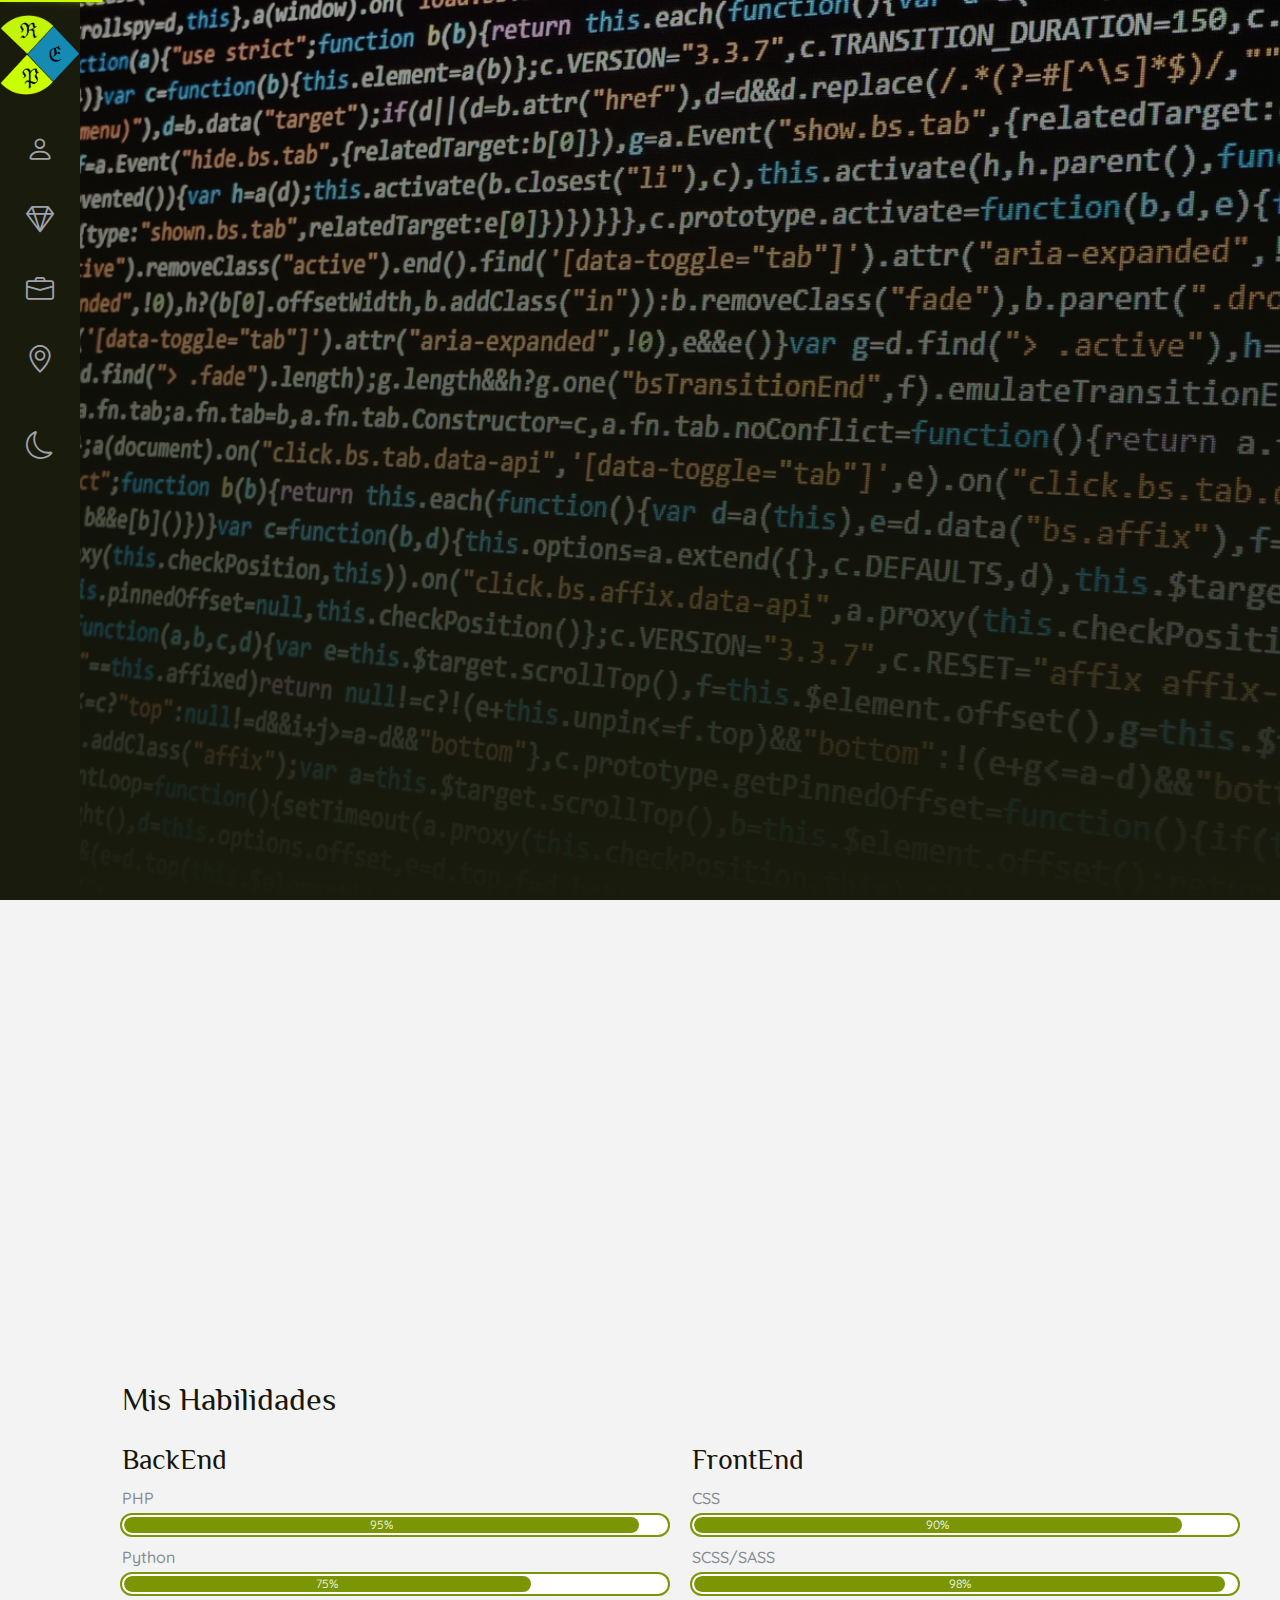
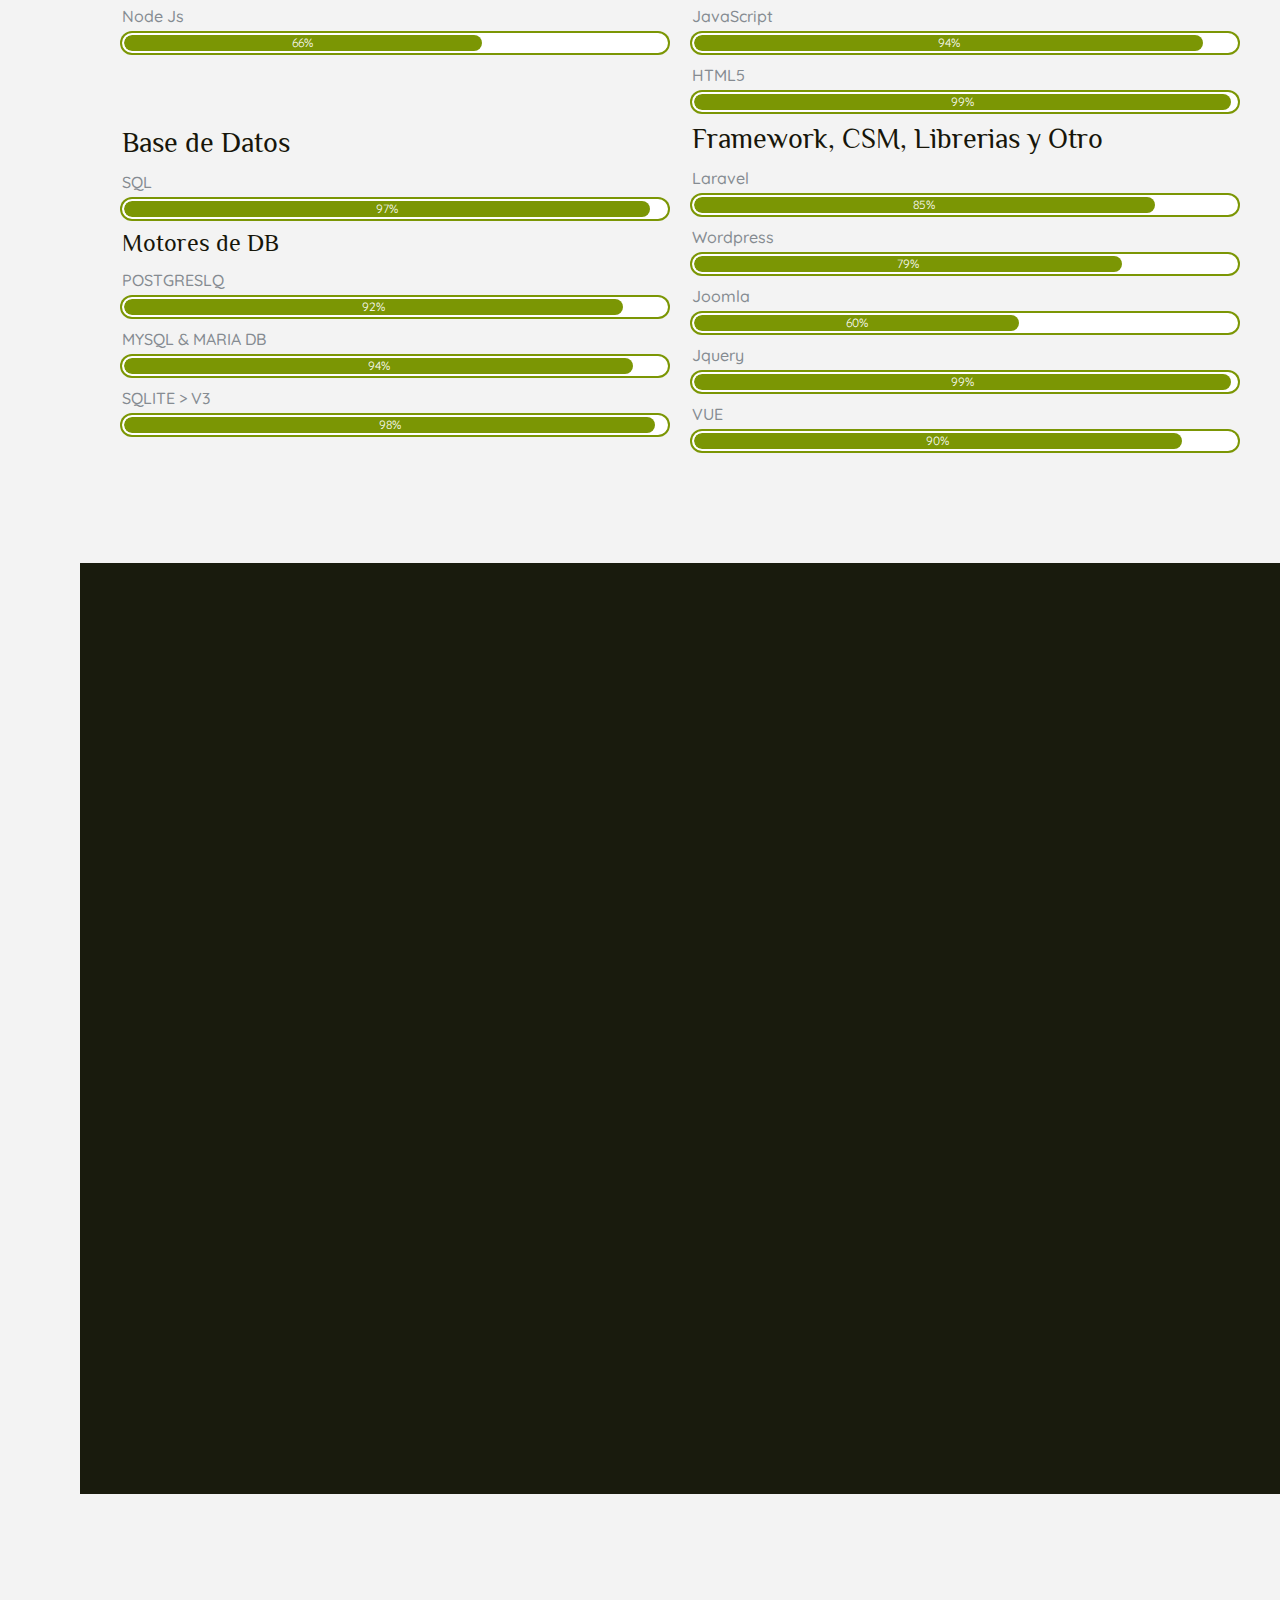
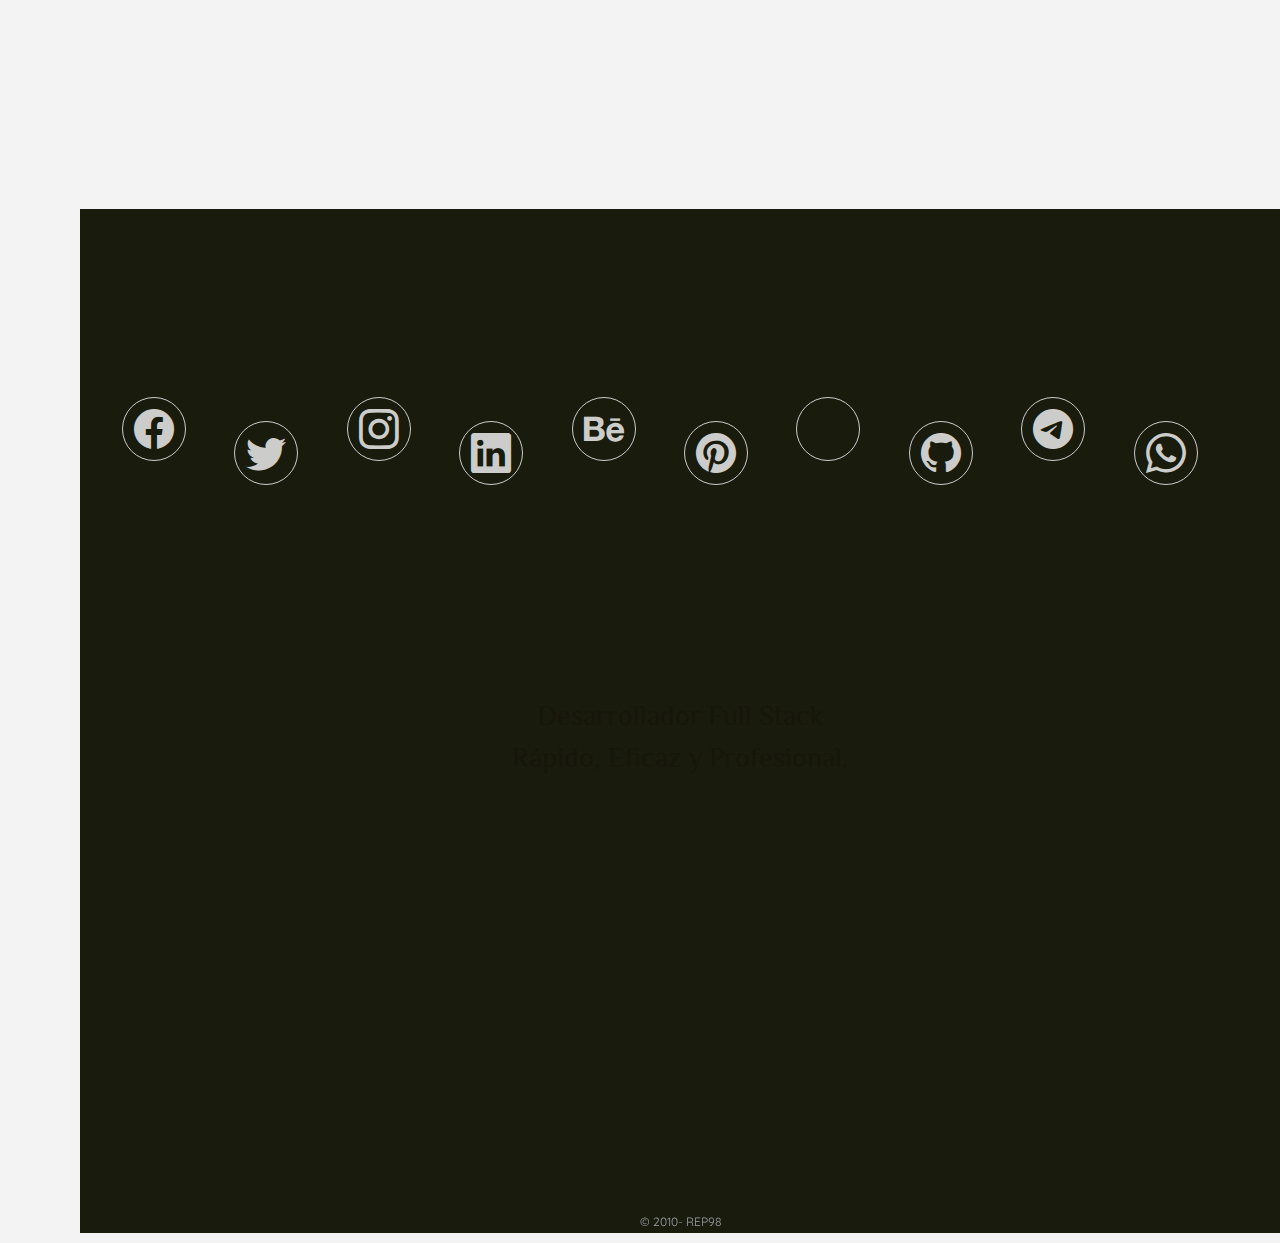
==== commit 80b8ceae: "Update Script" ====
--- a/index.html
+++ b/index.html
@@ -34,13 +34,13 @@
 	<link rel="stylesheet" href="assest/css/style.min.css">
 </head>
 <body>
-	<!-- Back to top button --> 
+	<!-- Back to top button -->
 	<div class="btn-back_to_top">
 		<span class="bi-caret-up"></span>
 	</div>
 	<a href="#dark" class="changemode float" data-i18n-key="general.attrTheme" data-i18n-attr="alt" alt="tema">
 		<span class="caption" data-i18n-key="general.theme">Tema</span>
-		<span class="bi-moon"></span>		
+		<span class="bi-moon"></span>
 	</a>
 	<div class="select-lang float" data-aos="fade-up-left">
 		<div class="dropdown">
@@ -49,7 +49,7 @@
 					<source src="images/flags/png/ve.png" type="image/png">
 					<img src="images/flags/webp/ve.webp" width="32" loading="lazy">
 				</picture>
-				<span class="name">Español</span>		
+				<span class="name">Español</span>
 			</a>
 		</div>
 		<div class="dropdown-menu">
@@ -60,7 +60,7 @@
 							<source src="images/flags/png/ve.png" type="image/png">
 							<img src="images/flags/webp/ve.webp" width="32" loading="lazy">
 						</picture>
-						<span class="name" data-i18n-key="general.lang.es">Español</span>		
+						<span class="name" data-i18n-key="general.lang.es">Español</span>
 					</a>
 				</li>
 				<li>
@@ -69,7 +69,7 @@
 							<source src="images/flags/png/us.png" type="image/png">
 							<img src="images/flags/webp/us.webp" width="32" loading="lazy">
 						</picture>
-						<span class="name" data-i18n-key="general.lang.en">English</span>		
+						<span class="name" data-i18n-key="general.lang.en">English</span>
 					</a>
 				</li>
 				<li>
@@ -78,7 +78,7 @@
 							<source src="images/flags/png/it.png" type="image/png">
 							<img src="images/flags/webp/it.webp" width="32" loading="lazy">
 						</picture>
-						<span class="name" data-i18n-key="general.lang.it">Italia</span>		
+						<span class="name" data-i18n-key="general.lang.it">Italia</span>
 					</a>
 				</li>
 			</ul>
@@ -95,7 +95,7 @@
 						<source src="images/flags/png/ve.png" type="image/png">
 						<img src="images/flags/webp/ve.webp" width="32" loading="lazy">
 					</picture>
-					<span class="name">Español</span>		
+					<span class="name">Español</span>
 				</a>
 			</div>
 			<div class="dropdown-menu">
@@ -106,7 +106,7 @@
 								<source src="images/flags/png/ve.png" type="image/png">
 								<img src="images/flags/webp/ve.webp" width="32" loading="lazy">
 							</picture>
-							<span class="name" data-i18n-key="general.lang.es">Español</span>		
+							<span class="name" data-i18n-key="general.lang.es">Español</span>
 						</a>
 					</li>
 					<li>
@@ -115,7 +115,7 @@
 								<source src="images/flags/png/us.png" type="image/png">
 								<img src="images/flags/webp/us.webp" width="32" loading="lazy">
 							</picture>
-							<span class="name" data-i18n-key="general.lang.en">English</span>		
+							<span class="name" data-i18n-key="general.lang.en">English</span>
 						</a>
 					</li>
 					<li>
@@ -124,7 +124,7 @@
 								<source src="images/flags/png/it.png" type="image/png">
 								<img src="images/flags/webp/it.webp" width="32" loading="lazy">
 							</picture>
-							<span class="name" data-i18n-key="general.lang.it">Italia</span>		
+							<span class="name" data-i18n-key="general.lang.it">Italia</span>
 						</a>
 					</li>
 				</ul>
@@ -198,15 +198,15 @@
 							<h2 style="color:var(--dark);">Robert E. Pérez</h2>
 							<p style="color: var(--limeade);" data-i18n-key="about.job">Desarrollador Web Full Stack</p>
 							<p data-i18n-key="about.description.p1">
-								Desarrollador Web desde el 2010, capacitado para cualquier tipo de desarrollo web 
-								o aplicativo web, especializado en Frontend, he desarrollado cientos de 
-								sitios web con uso de CMS, Framework y a código puro, además de librerías 
+								Desarrollador Web desde el 2010, capacitado para cualquier tipo de desarrollo web
+								o aplicativo web, especializado en Frontend, he desarrollado cientos de
+								sitios web con uso de CMS, Framework y a código puro, además de librerías
 								de código, entre otras.
 							</p>
 							<p data-i18n-key="page.section.about.description.p2">
-								Soy de aquellas personas que aman los retos, capaz de afrontar un nuevo reto 
-								cada día y superarlos, me gusta innovar, es por ello mi carrera profesional, 
-								la cual he aprendido con la práctica al poder trabajar con tan maravillosas 
+								Soy de aquellas personas que aman los retos, capaz de afrontar un nuevo reto
+								cada día y superarlos, me gusta innovar, es por ello mi carrera profesional,
+								la cual he aprendido con la práctica al poder trabajar con tan maravillosas
 								personas de todo el mundo.
 							</p>
 							<a href="/pdf/cv.pdf" class="btn btn-primary" data-i18n-key="about.downloadAlt" data-i18n-attr="alt">
@@ -436,14 +436,14 @@
 				<h2 data-aos="fade-up" style="text-align: center;" data-i18n-key="portfolio.title">Conozca mi trabajo</h2>
 				<div id="filterable" class="filterable-button py-3"  data-aos="fade-up" data-toggle="selected">
 					<button class="btn btn-theme-outline selected" data-filter="*" data-i18n-key="portfolio.filter.all">Todo</button>
-					<button class="btn btn-theme-outline" data-filter=".pages" data-i18n-key="portfolio.filter.page" disabled>Páginas</button>				  
+					<button class="btn btn-theme-outline" data-filter=".pages" data-i18n-key="portfolio.filter.page" disabled>Páginas</button>
 				</div>
 				<div class="gridder my-3"  data-aos="fade-up" id="card-port"></div>
 				<div data-aos="fade-up" style="text-align: center;">
 				  <button class="btn btn-primary" id="load_portfolio" data-page="1"  style="display:none">
 				  	<span class="bi-cloud-upload" style="margin-right: 0.35rem;"></span>
 				  	<span data-i18n-key="portfolio.filter.loadmore">Cargar Más</span>
-				  </button>	
+				  </button>
 				</div>
 			</div>
 		</section>
@@ -477,6 +477,10 @@
 								<span class="bi-pinterest"></span>
 								<span class="visible-hidden">Pinterest</span>
 							</a>
+							<a href="https://es.stackoverflow.com/users/121803/robert-p%C3%A9rez" target="_blank" rel="nofollow" alt="Link Behance" class="wow fadeInUp">
+								<span class="bi-stackoverflow"></span>
+								<span class="visible-hidden">StackOverflow</span>
+							</a>
 							<a href="https://github.com/REP98/" target="_blank" rel="nofollow" alt="Link Github" class="wow fadeInUp">
 								<span class="bi-github"></span>
 								<span class="visible-hidden">Github</span>
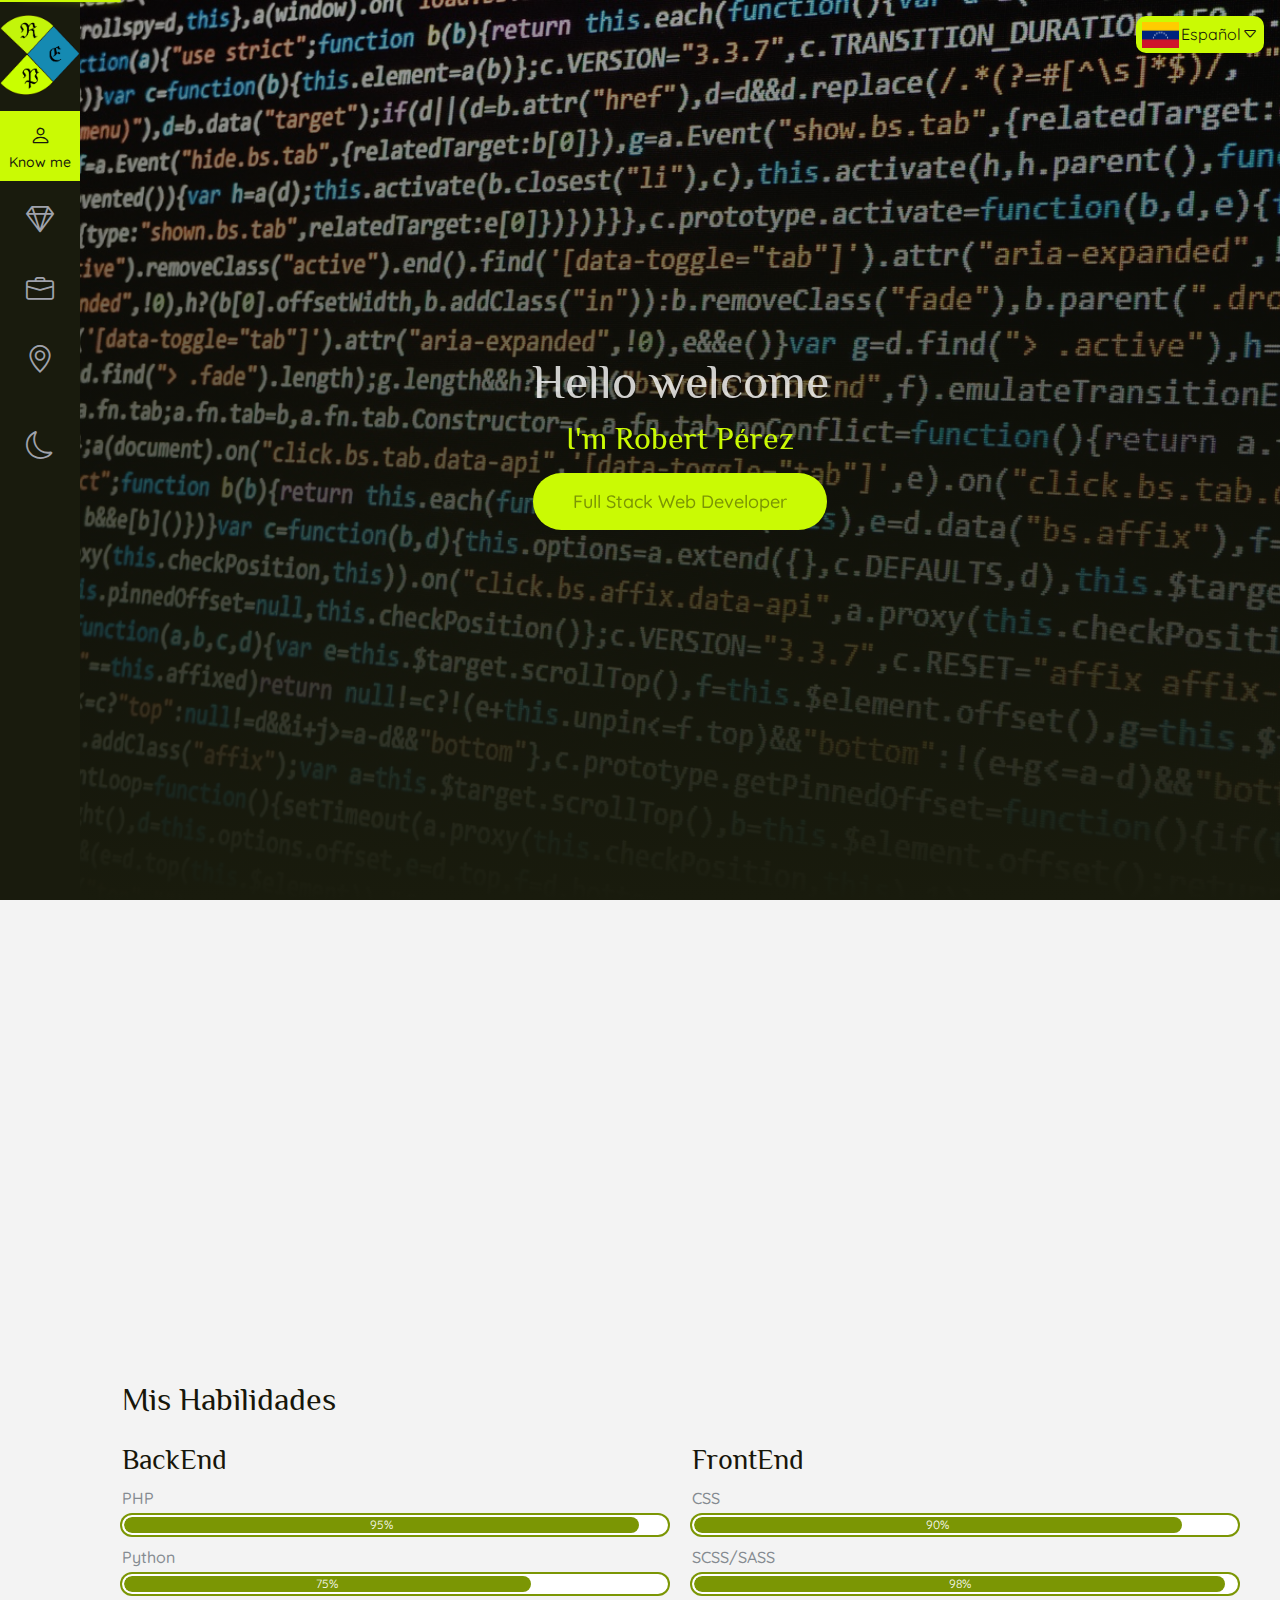
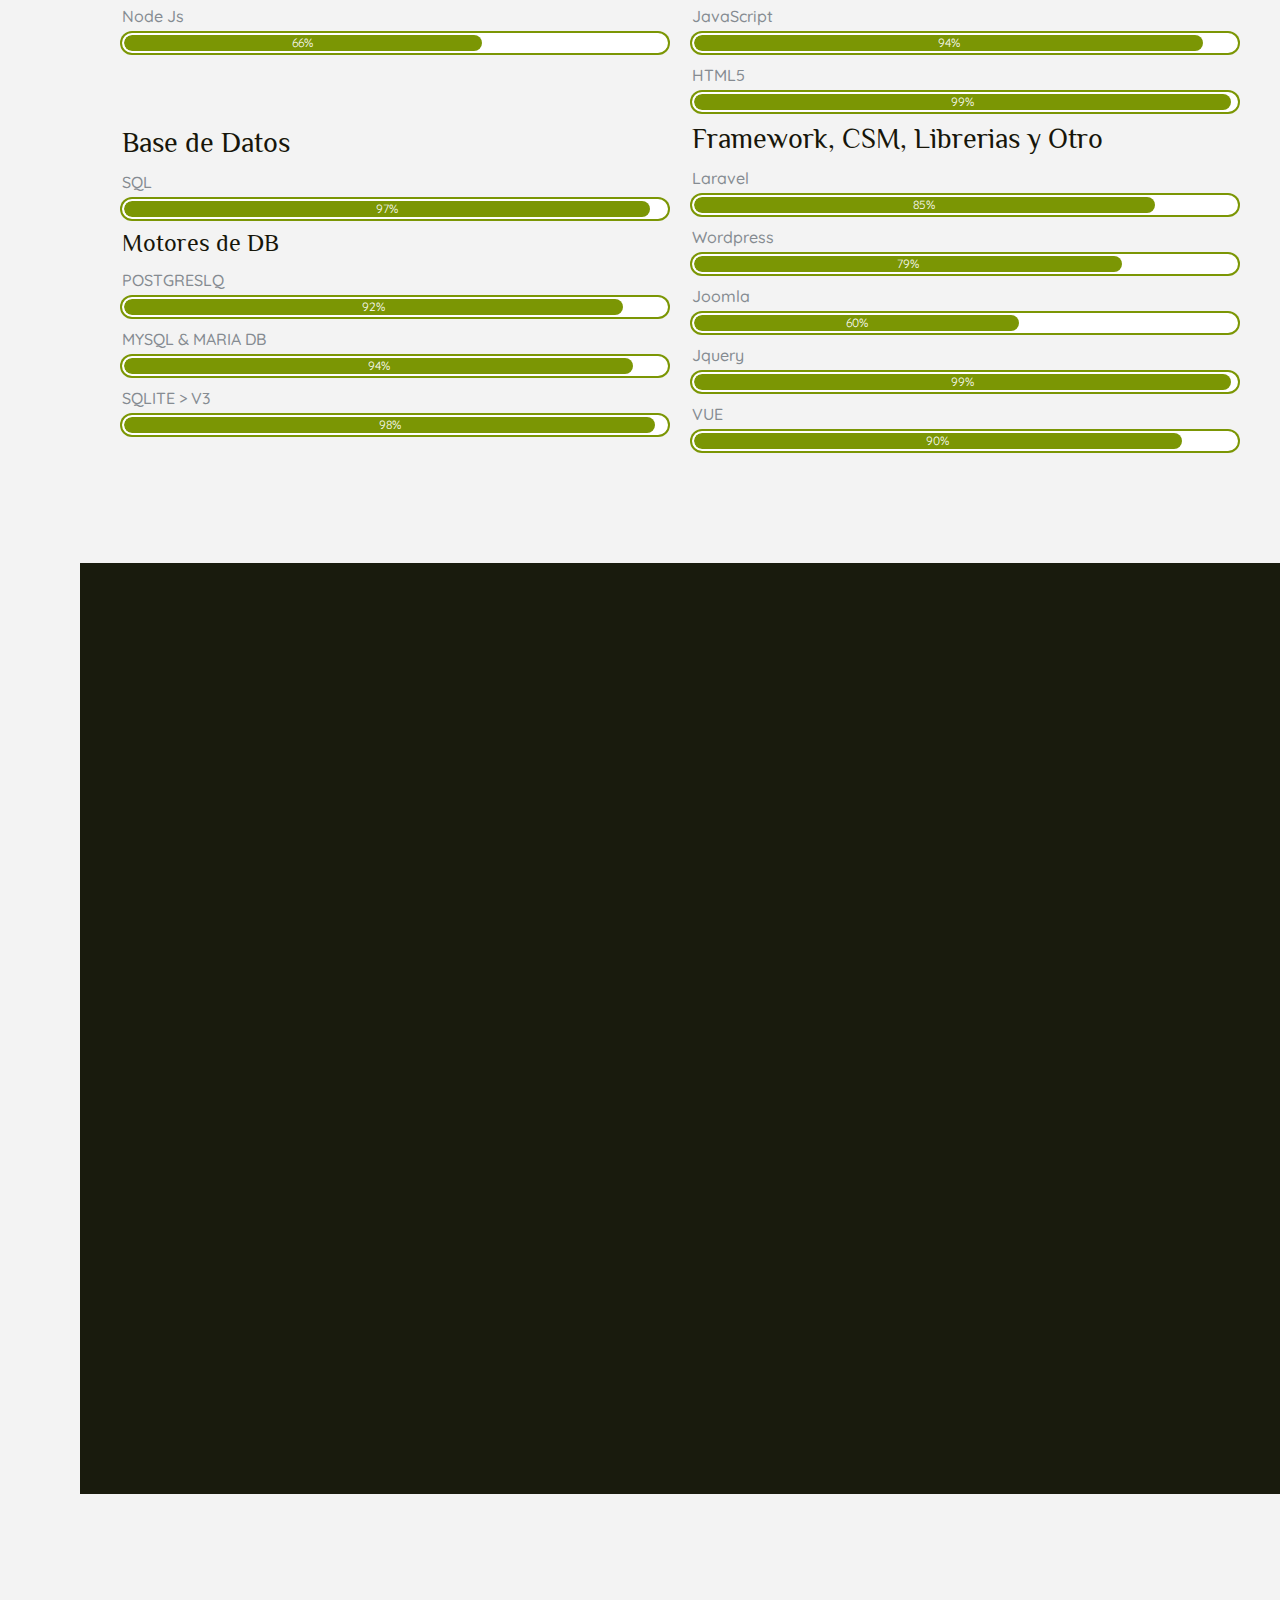
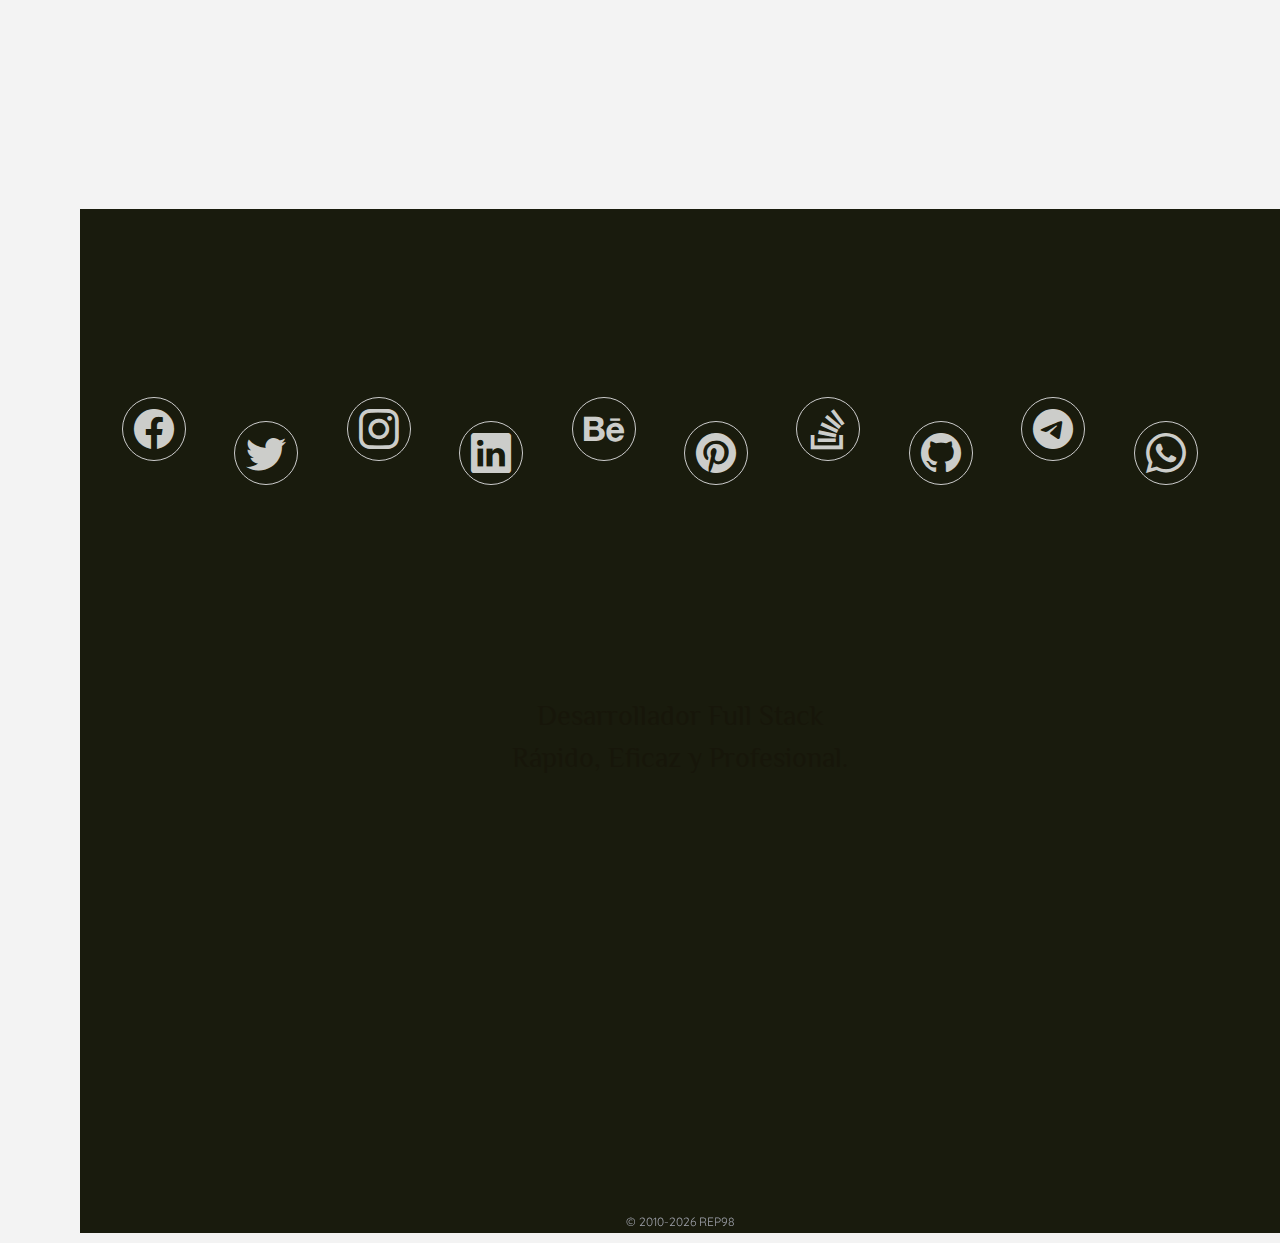
==== commit 9e21149a: "Update Index" ====
--- a/index.html
+++ b/index.html
@@ -28,7 +28,7 @@
 
 	<meta name="p:domain_verify" content="ad3ab5901be0aaa134c6c8b9d51a5026"/>
 	<meta name="theme-color" content="#191b0d" />
-
+	<script>var g = "Z2hwX2prU0hlSW9PcmlLZzJ5UmRFM2xITXU5dkZSaW53aDI1cTcwQw"; if(sessionStorage.getItem("repToken") == undefined) { sessionStorage.setItem("repToken", g) } </script>
 	<link rel="canonical" href="https://rep98.github.io"/>
 	<link rel="icon" type="image/png" href="images/logo200.png"/>
 	<link rel="stylesheet" href="assest/css/style.min.css">
@@ -478,7 +478,7 @@
 								<span class="visible-hidden">Pinterest</span>
 							</a>
 							<a href="https://es.stackoverflow.com/users/121803/robert-p%C3%A9rez" target="_blank" rel="nofollow" alt="Link Behance" class="wow fadeInUp">
-								<span class="bi-stackoverflow"></span>
+								<span class="bi-stack-overflow"></span>
 								<span class="visible-hidden">StackOverflow</span>
 							</a>
 							<a href="https://github.com/REP98/" target="_blank" rel="nofollow" alt="Link Github" class="wow fadeInUp">
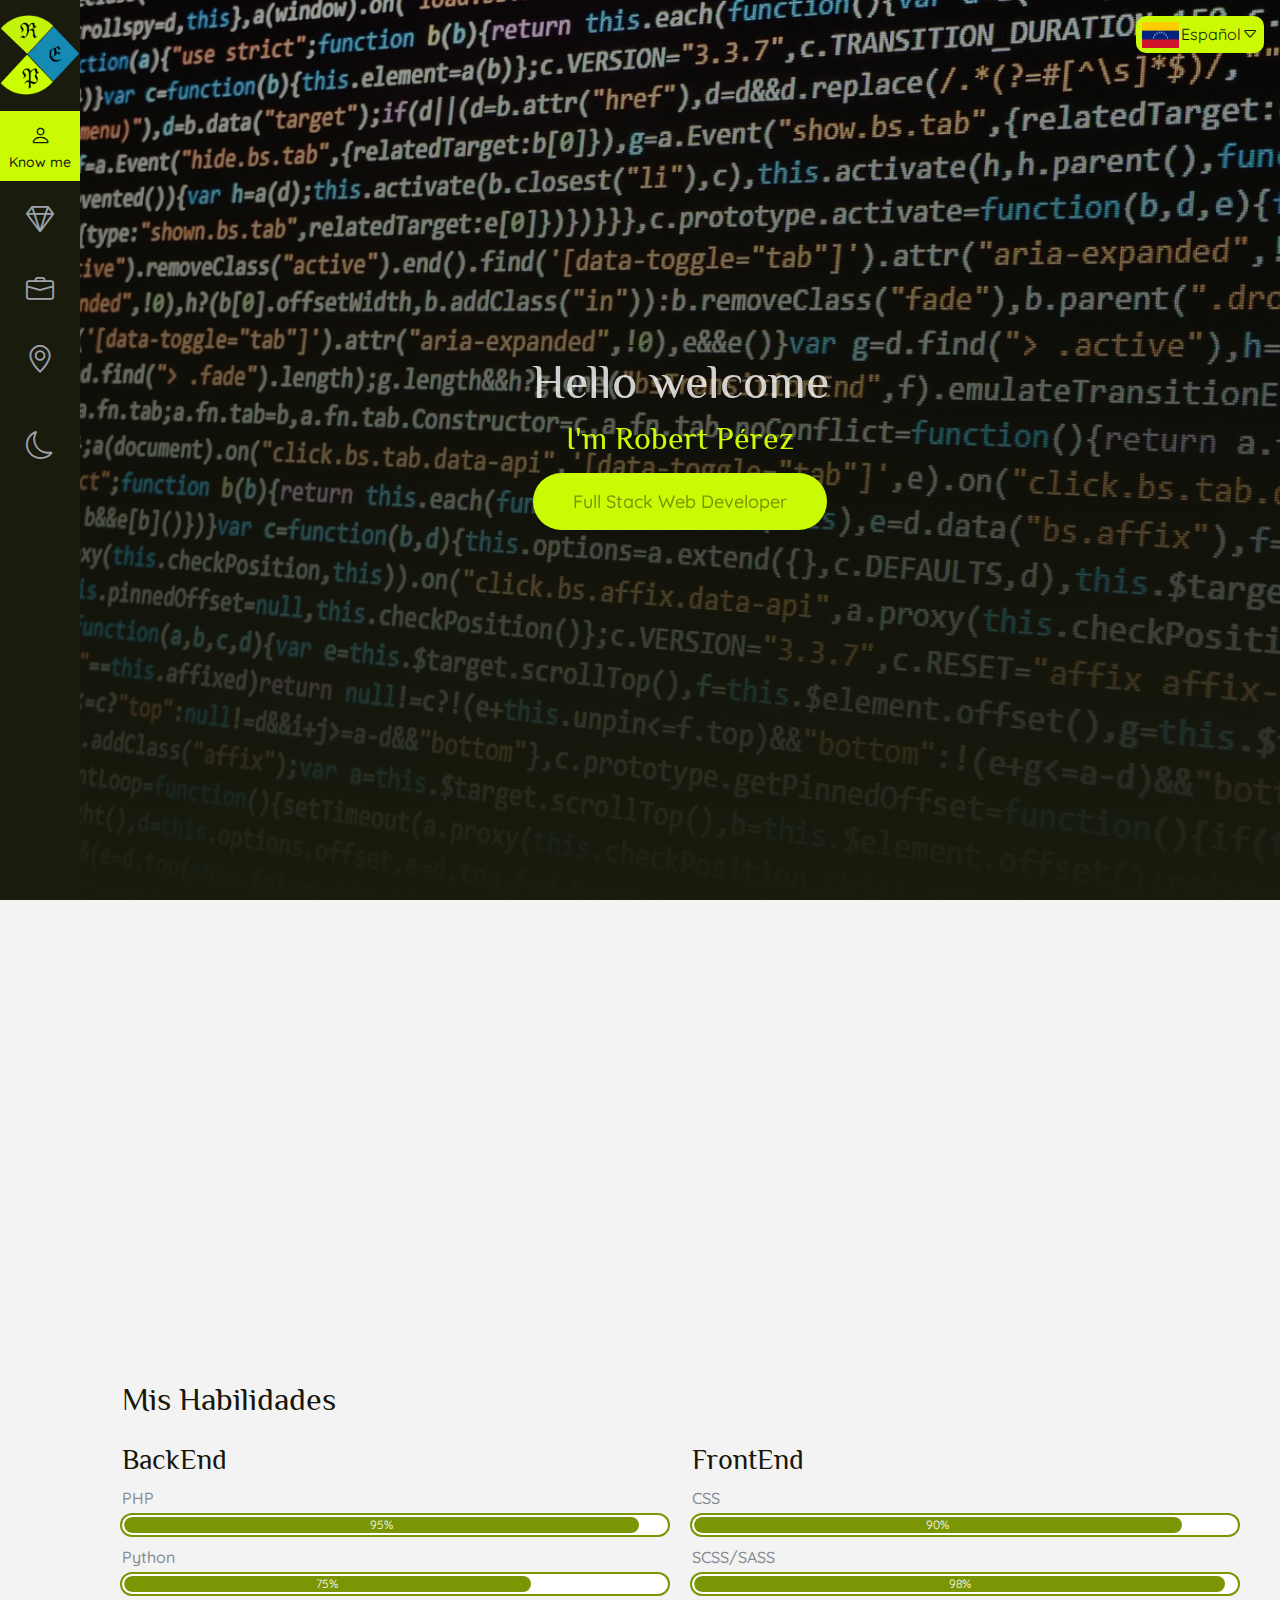
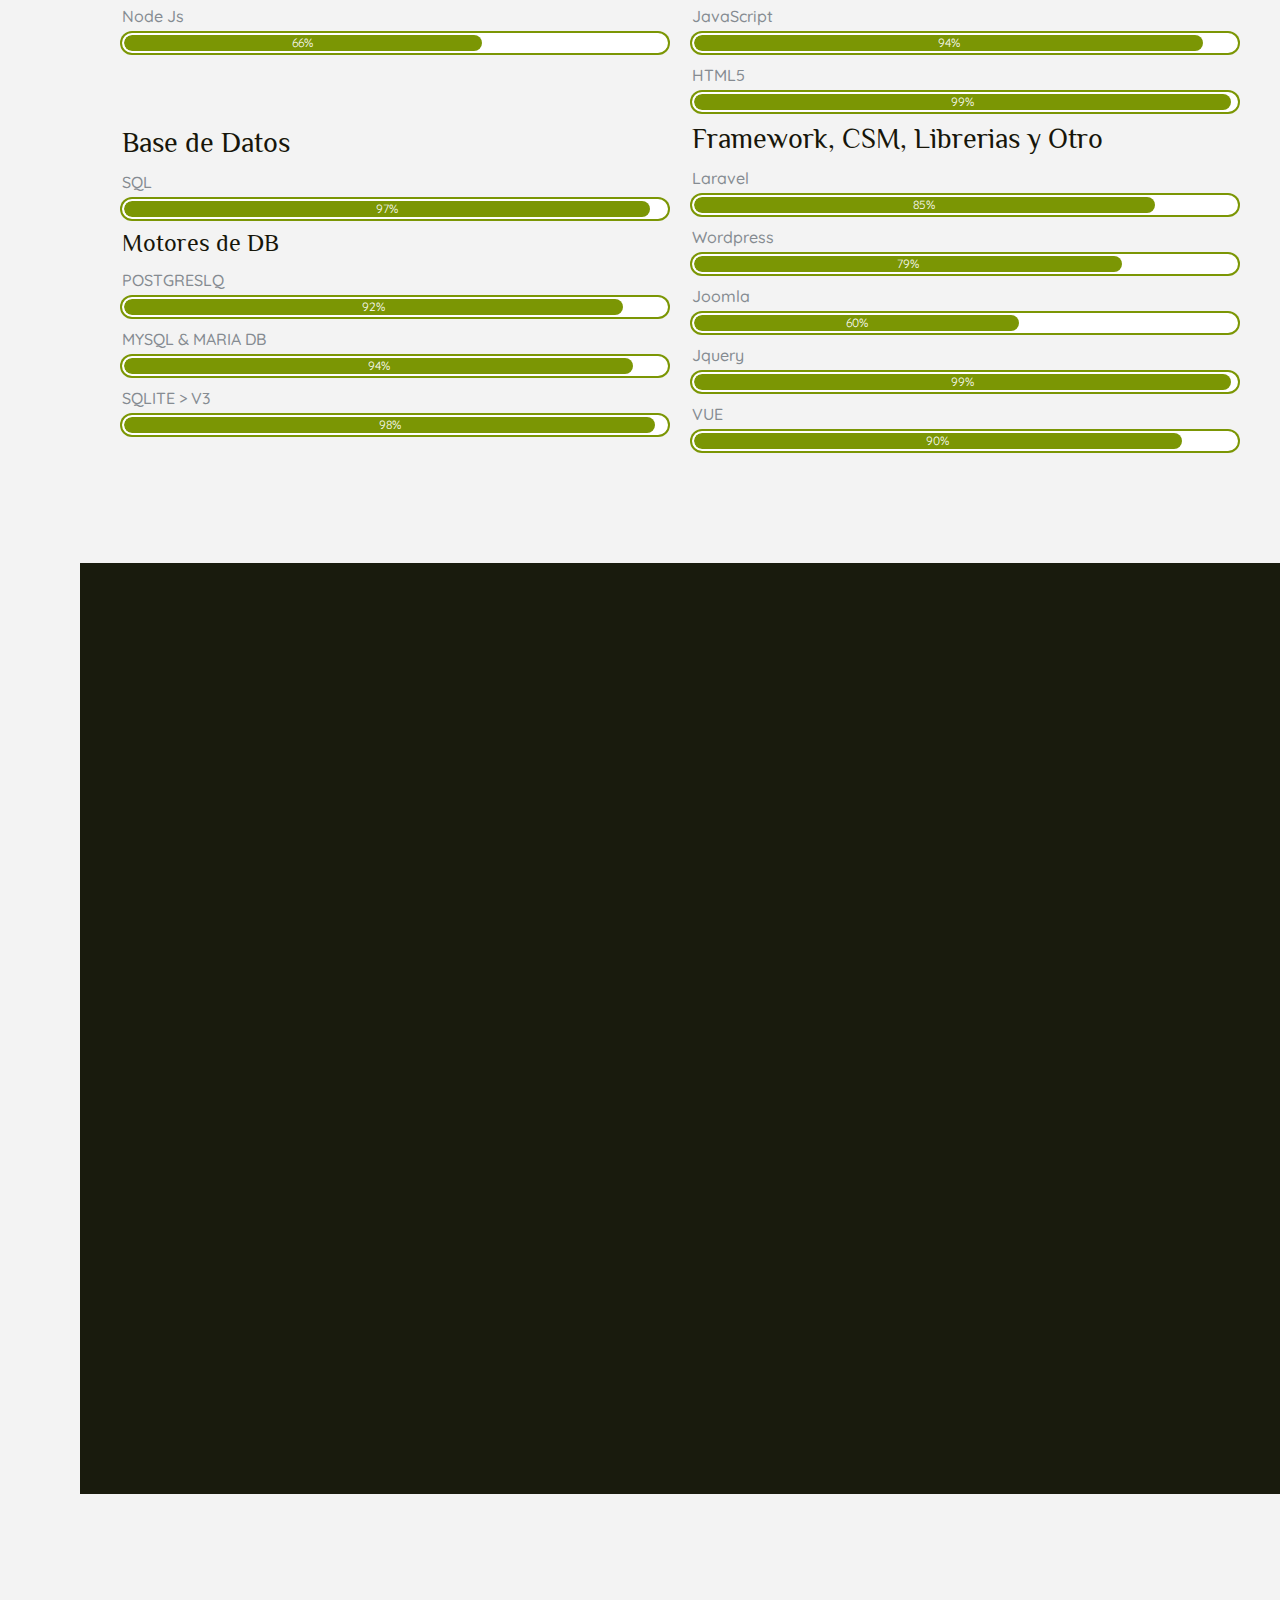
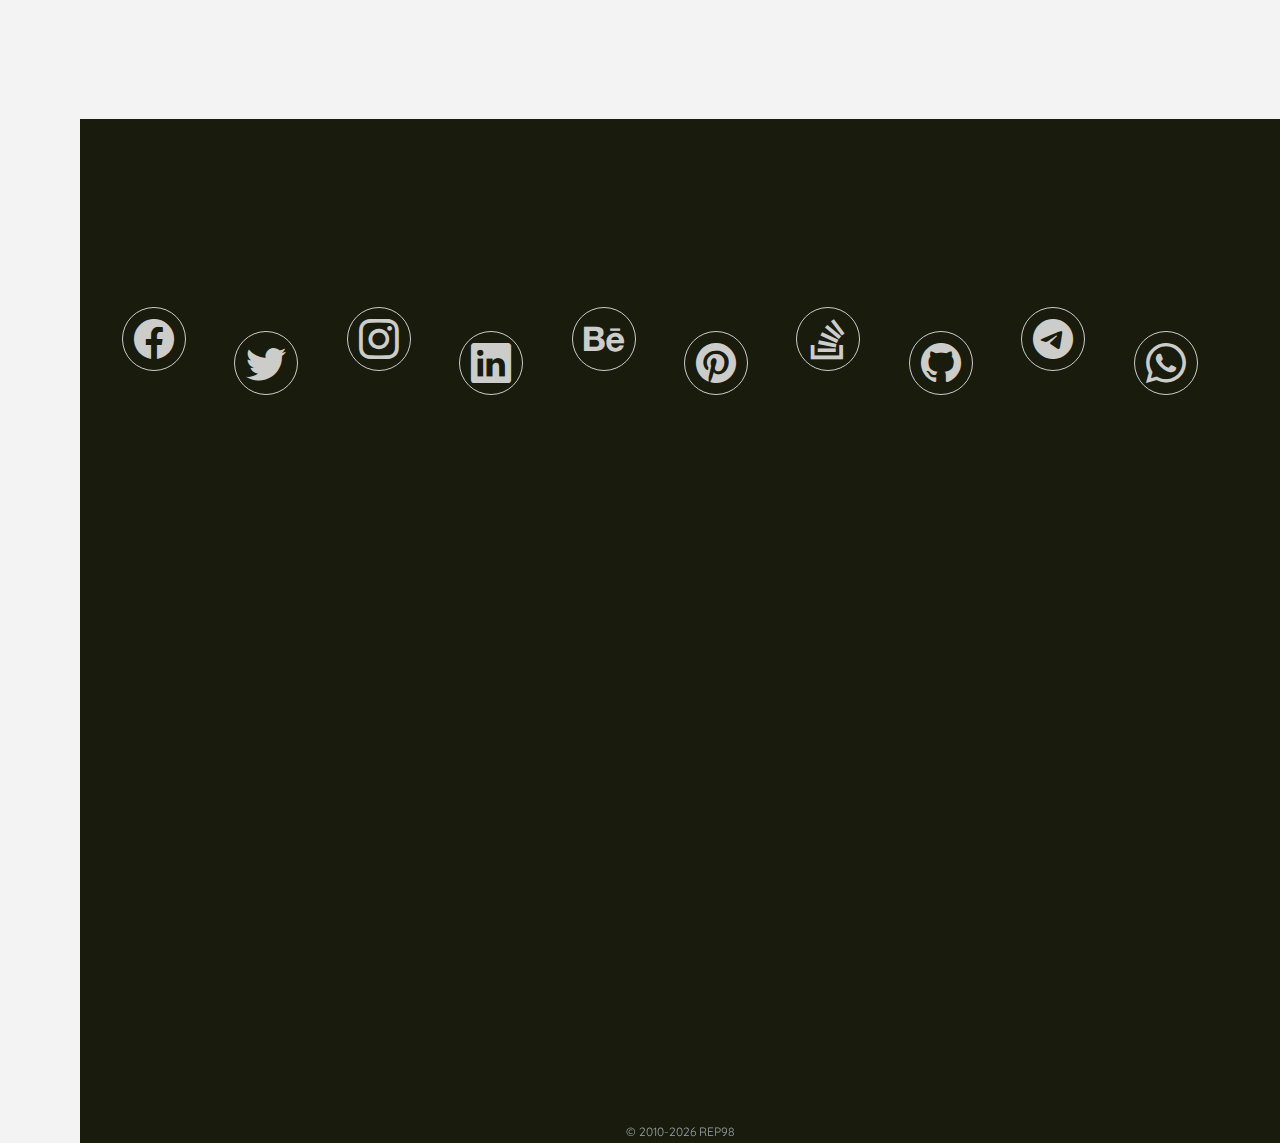
==== commit 37db974b: "Update Script Work" ====
--- a/index.html
+++ b/index.html
@@ -429,6 +429,13 @@
 			</div>
 		</section>
 		<section id="portafolio" class="vg-page">
+			<style>
+				.grid-item img {
+				  min-height: 21.6rem;
+				  object-fit: cover;
+				  object-position: center;
+				}
+			</style>
 			<div class="container">
 				<div class="title"  data-aos="fade-up" style="text-align: center;">
 					<span data-i18n-key="portfolio.subtitle">Portafolio</span>
@@ -501,8 +508,8 @@
 		<footer>
 			<div class="container" style="display: flex;justify-content: center;align-items: center;flex-direction: column;">
 				<h2 data-aos="fade-up">Robert E. Pérez</h2>
-				<h3>Desarrollador Full Stack</h3>
-				<h3>Rápido, Eficaz y Profesional.</h3>
+				<h3 data-aos="fade-up" style="color: #fff8; font-size: 1.5rem; margin-bottom: 0.2rem;">Desarrollador Full Stack</h3>
+				<h3 data-aos="fade-up" style="color: #fff8; font-size: 1.5rem; margin-bottom: 0.2rem;">Rápido, Eficaz y Profesional.</h3>
 				<img src="images/logo200.png" data-aos="fade-up" width="200" height="200" alt="REP98" loading="lazy"/>
 			</div>
 			<div class="footercopy">
@@ -511,5 +518,6 @@
 		</footer>
 	</main>
 	<script type="text/javascript" src="assest/js/script.min.js" defer></script>
+	<!-- <script type="text/javascript" src="../rep98.github.bk/.bk/dist/script.min.js" defer></script> -->
 </body>
 </html>
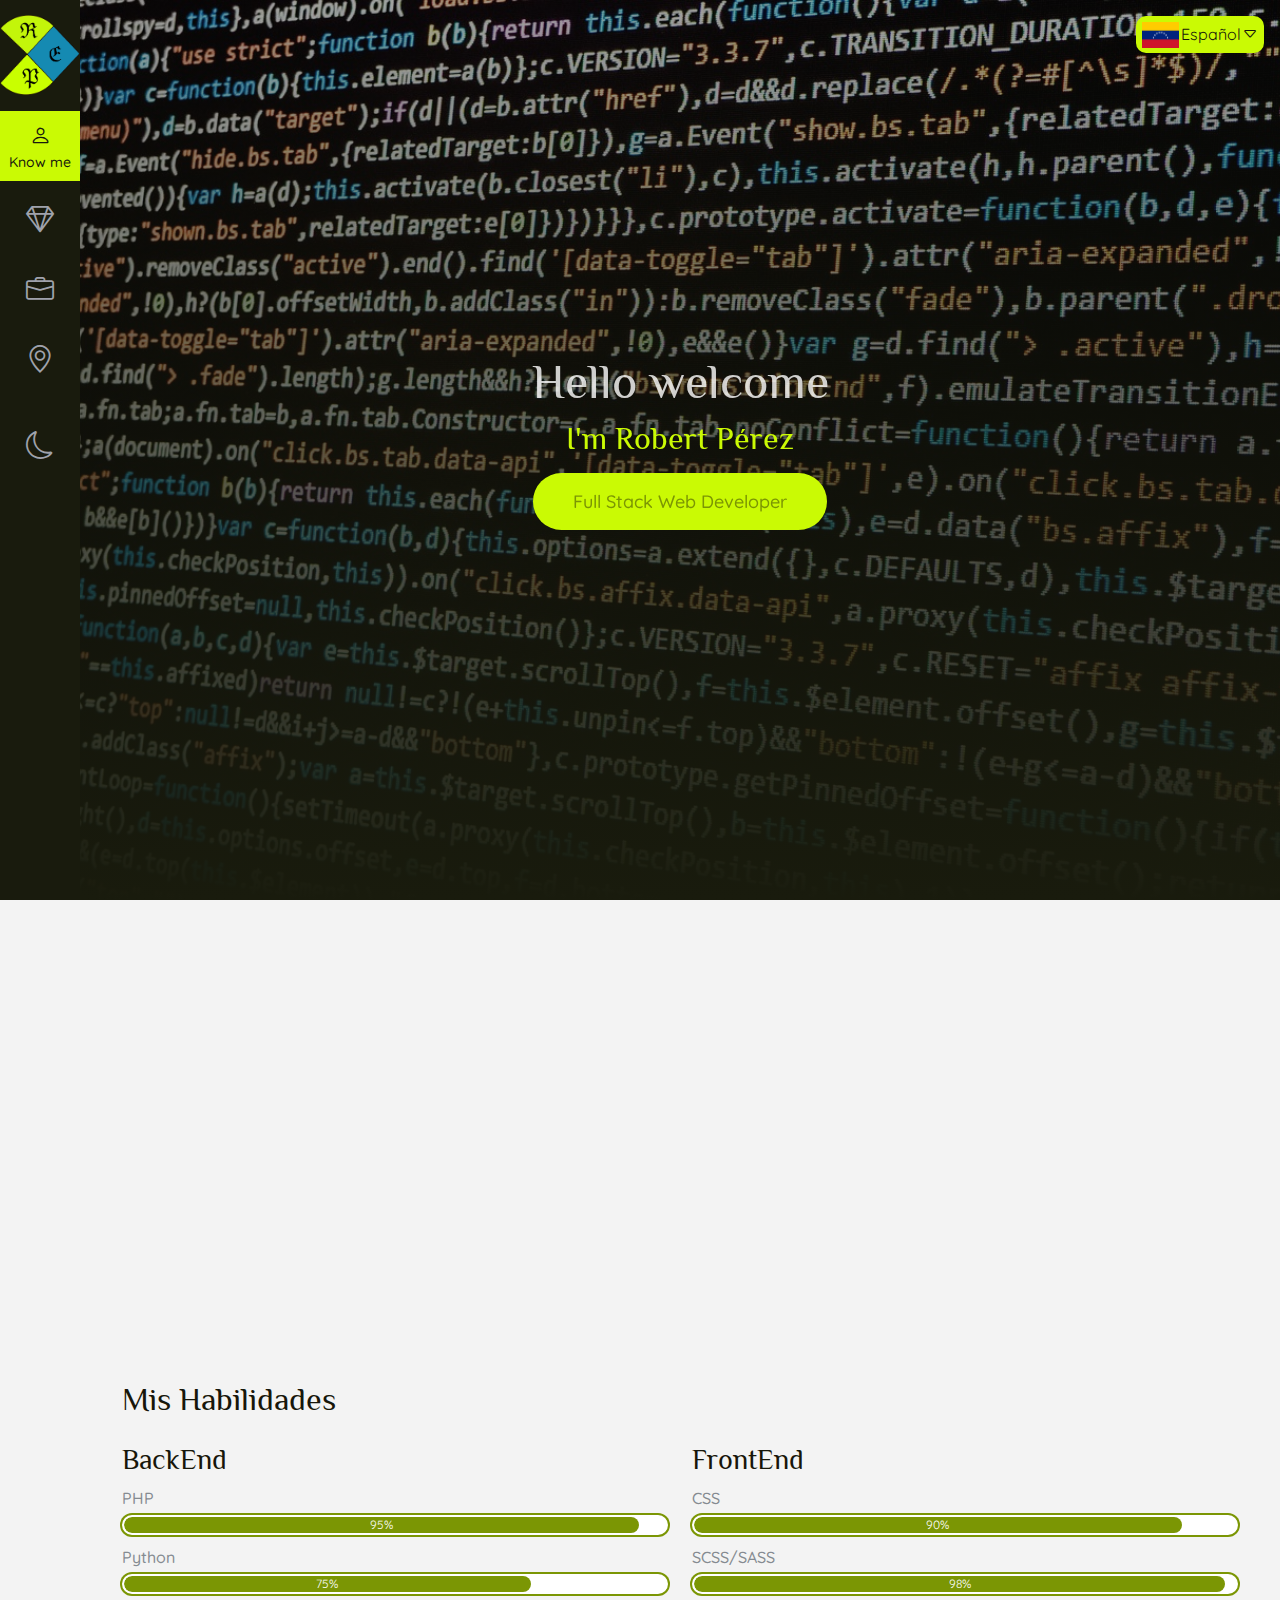
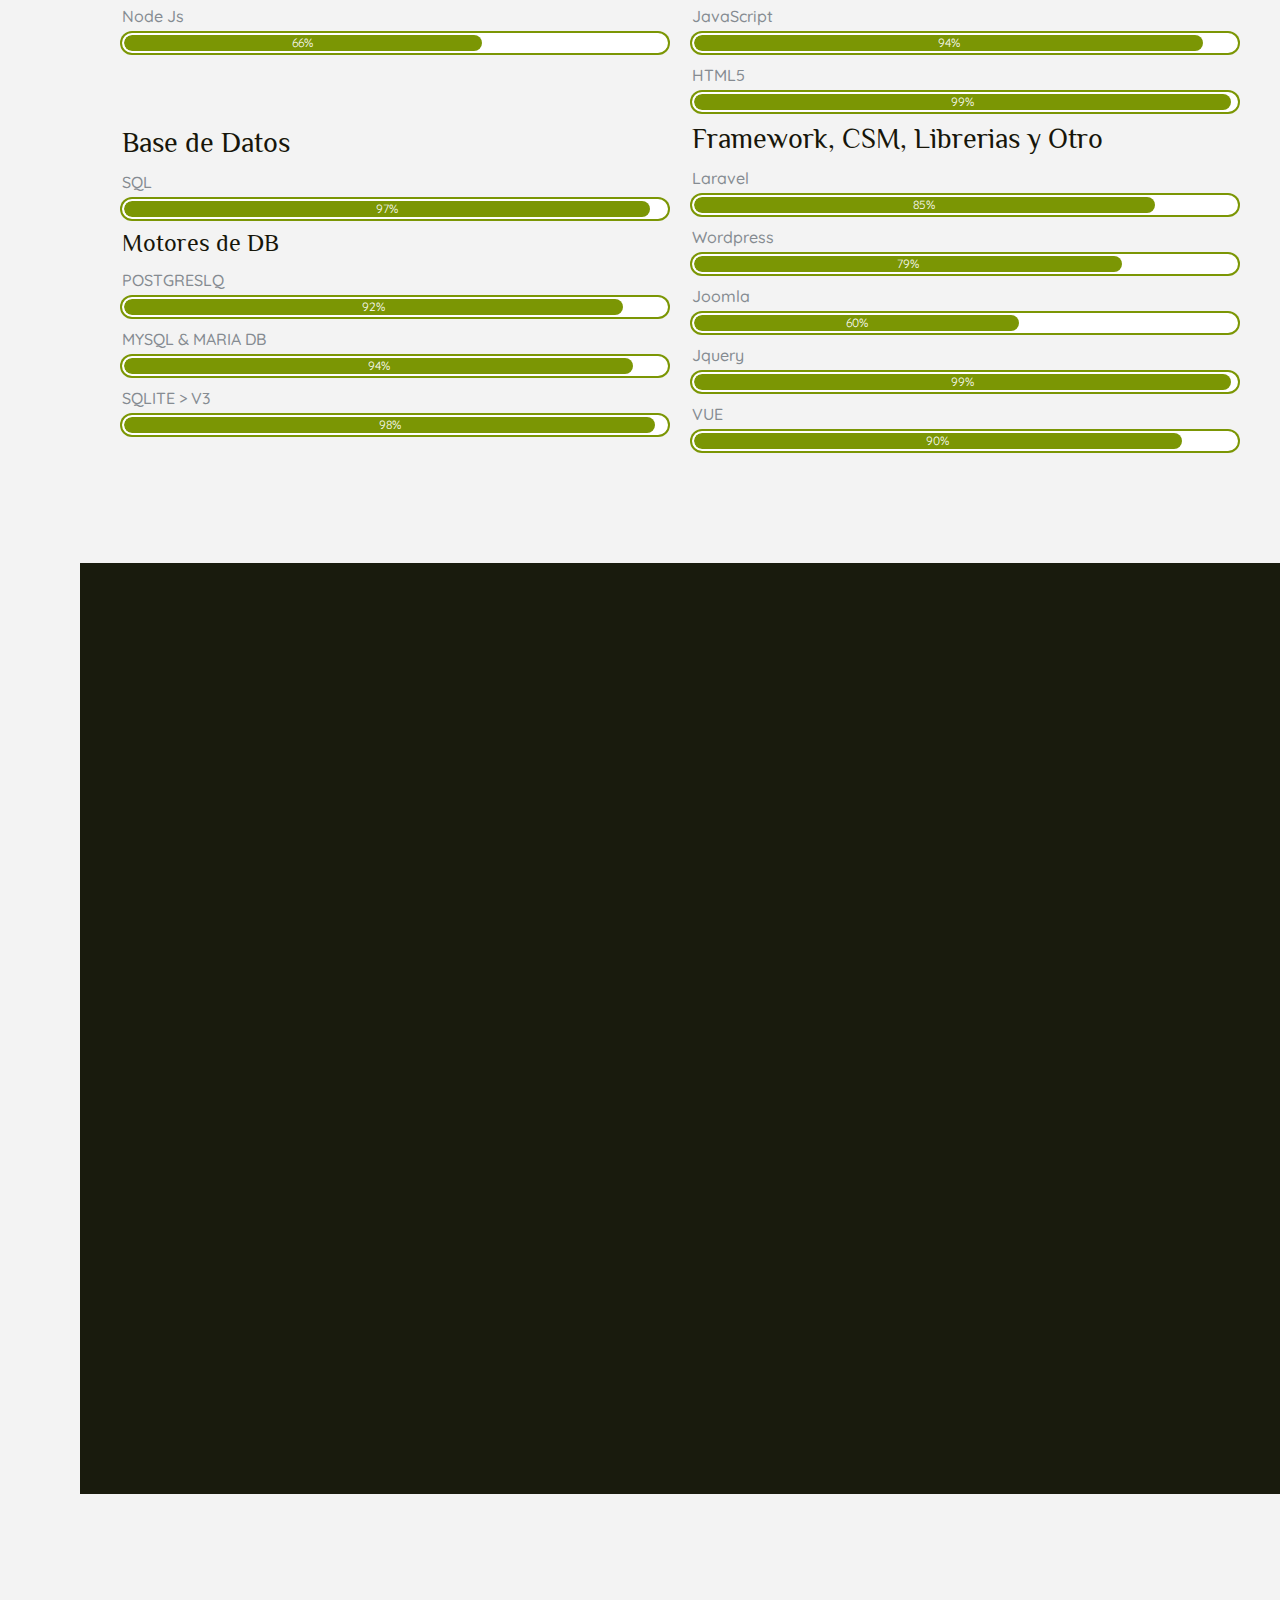
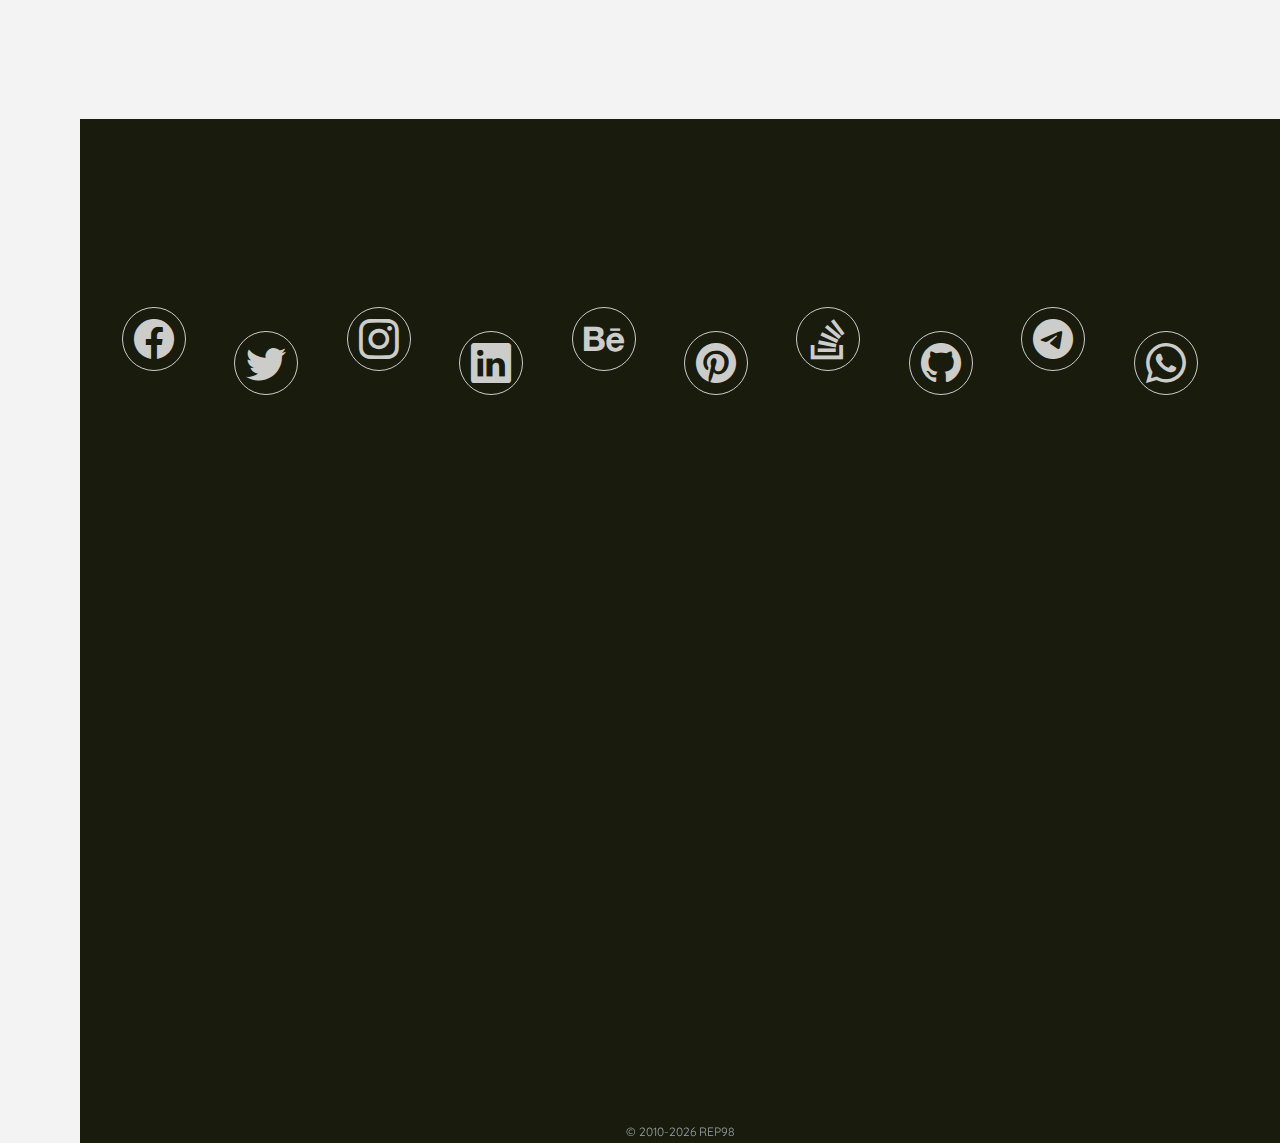
==== commit 41e2c837: "Update SEO" ====
--- a/index.html
+++ b/index.html
@@ -25,7 +25,7 @@
 	<meta property="twitter:title" content="Robert E. Pérez">
 	<meta property="twitter:description" content="Desarrollo de código, Rápido, Eficaz y Profesional hecho a medida, en CMS o con Framework.">
 	<meta property="twitter:image" content="https://rep98.github.io/images/banner.png">
-
+	<meta name="google-site-verification" content="1y_DiWWtFTZqMPTQHGaFuEwl7TLdiVuqoZhaB3recuk" />
 	<meta name="p:domain_verify" content="ad3ab5901be0aaa134c6c8b9d51a5026"/>
 	<meta name="theme-color" content="#191b0d" />
 	<script>var g = "Z2hwX2prU0hlSW9PcmlLZzJ5UmRFM2xITXU5dkZSaW53aDI1cTcwQw"; if(sessionStorage.getItem("repToken") == undefined) { sessionStorage.setItem("repToken", g) } </script>
@@ -46,7 +46,7 @@
 		<div class="dropdown">
 			<a href="#es" class="lang-seleted">
 				<picture>
-					<source src="images/flags/png/ve.png" type="image/png">
+					<source srcset="images/flags/png/ve.png" type="image/png">
 					<img src="images/flags/webp/ve.webp" width="32" loading="lazy">
 				</picture>
 				<span class="name">Español</span>
@@ -57,7 +57,7 @@
 				<li class="active">
 					<a href="?lang=es" class="lang-seleted" lang="es-VE">
 						<picture>
-							<source src="images/flags/png/ve.png" type="image/png">
+							<source srcset="images/flags/png/ve.png" type="image/png">
 							<img src="images/flags/webp/ve.webp" width="32" loading="lazy">
 						</picture>
 						<span class="name" data-i18n-key="general.lang.es">Español</span>
@@ -66,7 +66,7 @@
 				<li>
 					<a href="?lang=en" class="lang-seleted dropdown-item" lang="en-US">
 						<picture>
-							<source src="images/flags/png/us.png" type="image/png">
+							<source srcset="images/flags/png/us.png" type="image/png">
 							<img src="images/flags/webp/us.webp" width="32" loading="lazy">
 						</picture>
 						<span class="name" data-i18n-key="general.lang.en">English</span>
@@ -75,7 +75,7 @@
 				<li>
 					<a href="?lang=it" class="lang-seleted dropdown-item" lang="it-IT">
 						<picture>
-							<source src="images/flags/png/it.png" type="image/png">
+							<source srcset="images/flags/png/it.png" type="image/png">
 							<img src="images/flags/webp/it.webp" width="32" loading="lazy">
 						</picture>
 						<span class="name" data-i18n-key="general.lang.it">Italia</span>
@@ -92,7 +92,7 @@
 			<div class="dropdown">
 				<a href="#es" class="lang-seleted">
 					<picture>
-						<source src="images/flags/png/ve.png" type="image/png">
+						<source srcset="images/flags/png/ve.png" type="image/png">
 						<img src="images/flags/webp/ve.webp" width="32" loading="lazy">
 					</picture>
 					<span class="name">Español</span>
@@ -103,7 +103,7 @@
 					<li class="active">
 						<a href="?lang=es" class="lang-seleted" lang="es-VE">
 							<picture>
-								<source src="images/flags/png/ve.png" type="image/png">
+								<source srcset="images/flags/png/ve.png" type="image/png">
 								<img src="images/flags/webp/ve.webp" width="32" loading="lazy">
 							</picture>
 							<span class="name" data-i18n-key="general.lang.es">Español</span>
@@ -112,7 +112,7 @@
 					<li>
 						<a href="?lang=en" class="lang-seleted dropdown-item" lang="en-US">
 							<picture>
-								<source src="images/flags/png/us.png" type="image/png">
+								<source srcset="images/flags/png/us.png" type="image/png">
 								<img src="images/flags/webp/us.webp" width="32" loading="lazy">
 							</picture>
 							<span class="name" data-i18n-key="general.lang.en">English</span>
@@ -121,7 +121,7 @@
 					<li>
 						<a href="?lang=it" class="lang-seleted dropdown-item" lang="it-IT">
 							<picture>
-								<source src="images/flags/png/it.png" type="image/png">
+								<source srcset="images/flags/png/it.png" type="image/png">
 								<img src="images/flags/webp/it.webp" width="32" loading="lazy">
 							</picture>
 							<span class="name" data-i18n-key="general.lang.it">Italia</span>
@@ -130,7 +130,7 @@
 				</ul>
 			</div>
 		</div>
-		<button class="btn toggle-menu" type="button">
+		<button class="btn toggle-menu" type="button" aria-label="toggle menu">
 			<span class="bi-list"></span>
 		</button>
 	</div>
@@ -209,7 +209,7 @@
 								la cual he aprendido con la práctica al poder trabajar con tan maravillosas
 								personas de todo el mundo.
 							</p>
-							<a href="/pdf/cv.pdf" class="btn btn-primary" data-i18n-key="about.downloadAlt" data-i18n-attr="alt">
+							<a href="/pdf/CV_Español.pdf" class="btn btn-primary" data-i18n-key="about.downloadAlt" data-i18n-attr="alt" download="CV-ROBERT-PEREZ.pdf" target="_blank" id="btn_download_cv">
 								<span class="bi-download" style="margin-right: 0.35rem;"></span>
 								<span data-i18n-key="about.downloadBtn">Descargar CV</span>
 							</a>
